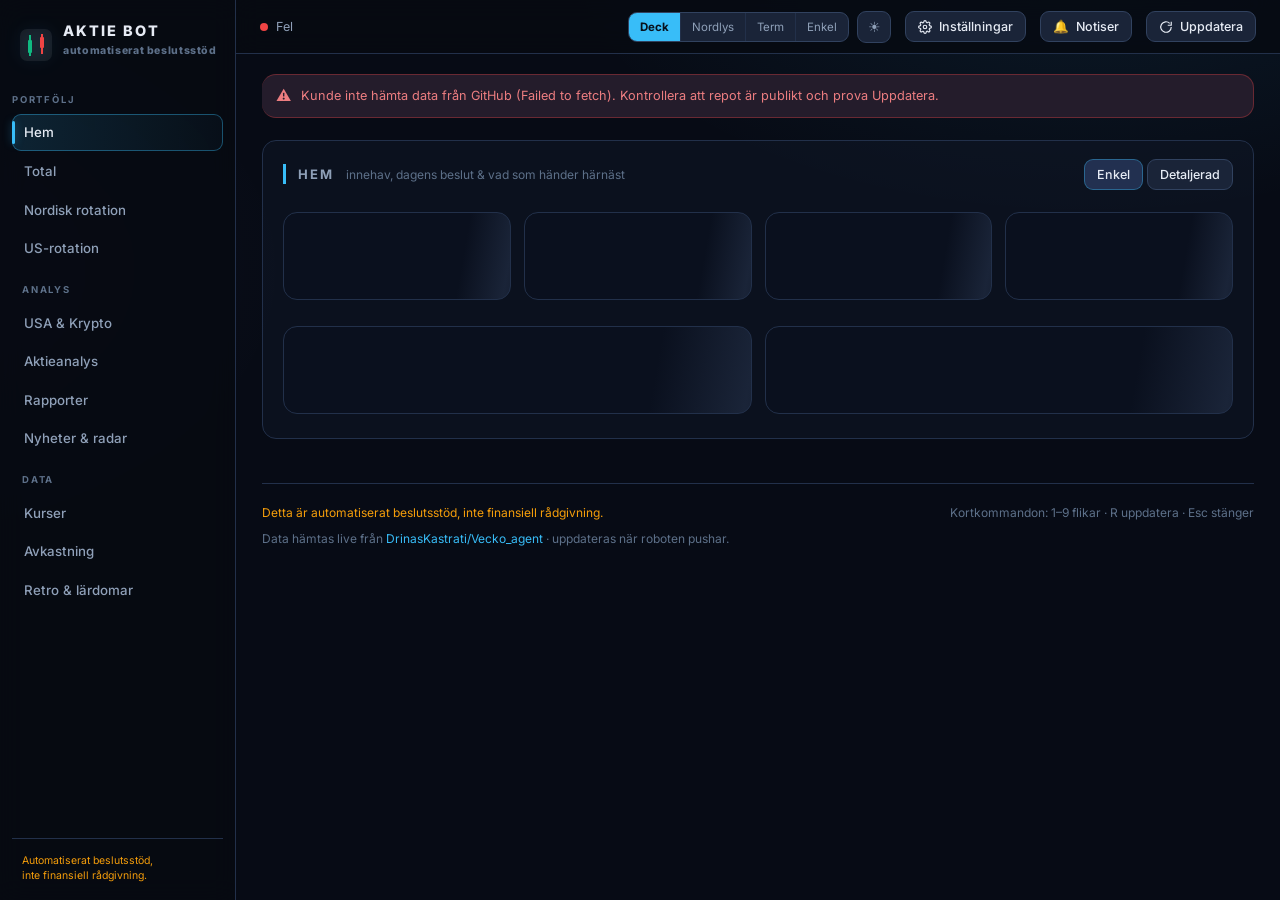
==== index.html @ fc346625 "Uppdatering via Cowork 2026-08-05  0:14:40,76" ====
<!DOCTYPE html>
<html lang="sv">
<head>
<meta charset="utf-8" />
<meta name="viewport" content="width=device-width, initial-scale=1, viewport-fit=cover" />
<title>Aktie bot</title>
<meta name="theme-color" content="#070B15" />
<link rel="manifest" href="manifest.json" />
<!--
  EN webbapp, FYRA teman × två lägen (ljust/mörkt).

  Markupen (DOM-kontraktet som assets/app.js skriver in i) finns BARA här.
  Utseendet ligger i assets/themes/: base.css har all struktur uttryckt i
  CSS-variabler, temafilerna sätter bara variabler + sina avvikelser.
  assets/theme.js väljer tema/läge och pekar om <link id="themeCss">.

  Lägg till ett tema: en rad i THEMES i theme.js + en fil i assets/themes/.
  Lägg till en vy: en <section class="view"> här + en <a data-view> i menyn.
  Ändra ALDRIG ett id utan att ändra app.js – den slår upp dem utan null-koll.
-->
<link rel="preconnect" href="https://fonts.googleapis.com" />
<link rel="preconnect" href="https://fonts.gstatic.com" crossorigin />
<!-- Ett anrop täcker samtliga teman: Inter, JetBrains Mono, Source Serif 4, IBM Plex Mono.
     OBS SYNTAXEN för Source Serif 4: den har TVÅ axlar (opsz,wght), och då måste
     VARJE värdepar ange båda – "8..60,400;8..60,600;8..60,700". Kortformen
     "8..60,400;600;700" låg här 2026-08-02..08-03 och fick Google att svara 400
     med en text/html-felsida på HELA anropet. Följden: inga webbtypsnitt alls
     (sidan föll tillbaka på systemtypsnitt) och ERR_BLOCKED_BY_ORB i konsolen,
     eftersom en HTML-felsida inte får användas som CSS.
     display=optional (inte swap): typsnitten byter aldrig mitt i en sida.
     Ändra aldrig raden utan att kontrollera att den svarar 200. -->
<link rel="stylesheet" href="https://fonts.googleapis.com/css2?family=IBM+Plex+Mono:wght@400;500;600;700&family=Inter:wght@400;500;600;700;800&family=JetBrains+Mono:wght@400;500;600;700&family=Source+Serif+4:opsz,wght@8..60,400;8..60,600;8..60,700&display=optional" />
<link rel="icon" href="data:image/svg+xml,%3Csvg xmlns='http://www.w3.org/2000/svg' viewBox='0 0 32 32'%3E%3Crect width='32' height='32' rx='7' fill='%23070B15'/%3E%3Crect x='8' y='11' width='4' height='13' rx='1' fill='%2310B981'/%3E%3Crect x='9' y='6' width='2' height='6' fill='%2310B981'/%3E%3Crect x='9' y='23' width='2' height='4' fill='%2310B981'/%3E%3Crect x='20' y='8' width='4' height='11' rx='1' fill='%23EF4444'/%3E%3Crect x='21' y='5' width='2' height='4' fill='%23EF4444'/%3E%3Crect x='21' y='18' width='2' height='7' fill='%23EF4444'/%3E%3C/svg%3E" />

<link rel="stylesheet" href="assets/themes/base.css" />
<link rel="stylesheet" id="themeCss" href="assets/themes/deck.css" />
<!-- måste ligga i <head> EFTER themeCss: boot() sätter rätt tema före första målningen -->
<script src="assets/theme.js"></script>
<!-- likaså: settings.js sätter data-attributen (textstorlek, täthet, rörelse)
     direkt vid inläsning så inget hinner målas med standardvärdena först.
     Själva vyn renderas först vid DOMContentLoaded. -->
<script src="assets/settings.js"></script>
</head>
<body>
<div class="shell">

  <div class="headwrap">
    <header class="topbar">
      <div class="side-brand">
        <svg class="logo" viewBox="0 0 32 32" aria-hidden="true"><rect width="32" height="32" rx="7" fill="currentColor" fill-opacity=".08"/><rect x="8" y="11" width="4" height="13" rx="1" fill="#10B981"/><rect x="9" y="6" width="2" height="6" fill="#10B981"/><rect x="9" y="23" width="2" height="4" fill="#10B981"/><rect x="20" y="8" width="4" height="11" rx="1" fill="#EF4444"/><rect x="21" y="5" width="2" height="4" fill="#EF4444"/><rect x="21" y="18" width="2" height="7" fill="#EF4444"/></svg>
        <div>
          <h1>Aktie bot</h1>
          <div class="sub">automatiserat beslutsstöd</div>
        </div>
      </div>
      <div class="status"><span id="liveDot" class="dot"></span><span id="statusTxt">Startar…</span></div>
      <span id="pxBadge" class="px-age"></span>
      <span id="updated"></span>
      <div class="spacer"></div>
      <!-- tema- och lägesväljare renderas hit av assets/theme.js -->
      <div id="themeCtl"></div>
      <button id="settingsBtn" class="btn" title="Inställningar – utseende, textstorlek, startvy (sparas på den här enheten)" aria-label="Inställningar">
        <svg viewBox="0 0 24 24" fill="none" stroke="currentColor" stroke-width="2"><circle cx="12" cy="12" r="3"/><path d="M19.4 15a1.65 1.65 0 0 0 .33 1.82l.06.06a2 2 0 1 1-2.83 2.83l-.06-.06a1.65 1.65 0 0 0-1.82-.33 1.65 1.65 0 0 0-1 1.51V21a2 2 0 1 1-4 0v-.09A1.65 1.65 0 0 0 9 19.4a1.65 1.65 0 0 0-1.82.33l-.06.06a2 2 0 1 1-2.83-2.83l.06-.06a1.65 1.65 0 0 0 .33-1.82 1.65 1.65 0 0 0-1.51-1H3a2 2 0 1 1 0-4h.09A1.65 1.65 0 0 0 4.6 9a1.65 1.65 0 0 0-.33-1.82l-.06-.06a2 2 0 1 1 2.83-2.83l.06.06A1.65 1.65 0 0 0 9 4.6a1.65 1.65 0 0 0 1-1.51V3a2 2 0 1 1 4 0v.09a1.65 1.65 0 0 0 1 1.51 1.65 1.65 0 0 0 1.82-.33l.06-.06a2 2 0 1 1 2.83 2.83l-.06.06A1.65 1.65 0 0 0 19.4 9V9a1.65 1.65 0 0 0 1.51 1H21a2 2 0 1 1 0 4h-.09a1.65 1.65 0 0 0-1.51 1Z"/></svg>
        <span class="btn-lbl">Inställningar</span>
      </button>
      <button id="notifBtn" class="btn" title="Push-notiser vid KÖP/SÄLJ, även när appen är stängd.">🔔<span class="btn-lbl"> Notiser</span></button>
      <button id="refreshBtn" class="btn" title="Hämta senaste rapporterna">
        <svg viewBox="0 0 24 24" fill="none" stroke="currentColor" stroke-width="2"><path d="M21 12a9 9 0 1 1-2.64-6.36M21 3v6h-6"/></svg>
        <span class="btn-lbl">Uppdatera</span>
      </button>
    </header>

    <nav class="subnav" role="tablist" aria-label="Huvudmeny">
      <!-- andra varumärkesplatsen: syns bara när temat lägger menyn som sidopanel -->
      <div class="brand-nav">
        <svg class="logo" viewBox="0 0 32 32" aria-hidden="true"><rect width="32" height="32" rx="7" fill="currentColor" fill-opacity=".08"/><rect x="8" y="11" width="4" height="13" rx="1" fill="#10B981"/><rect x="9" y="6" width="2" height="6" fill="#10B981"/><rect x="9" y="23" width="2" height="4" fill="#10B981"/><rect x="20" y="8" width="4" height="11" rx="1" fill="#EF4444"/><rect x="21" y="5" width="2" height="4" fill="#EF4444"/><rect x="21" y="18" width="2" height="7" fill="#EF4444"/></svg>
        <div>
          <h1>Aktie bot</h1>
          <div class="sub">automatiserat beslutsstöd</div>
        </div>
      </div>

      <span class="nav-group">Portfölj</span>
      <a href="#hem" class="active" data-view="hem" data-short="Hem">Hem</a>
      <a href="#total" data-view="total" data-short="Total">Total</a>
      <a href="#oversikt" data-view="oversikt" data-short="Nordisk">Nordisk rotation</a>
      <a href="#us" data-view="us" data-short="US-rot">US-rotation</a>

      <span class="nav-group">Analys</span>
      <a href="#scout" data-view="scout" data-short="USA">USA &amp; Krypto</a>
      <a href="#analys" data-view="analys" data-short="Analys">Aktieanalys</a>
      <a href="#rapporter" data-view="rapporter" data-short="Rapport">Rapporter</a>
      <a href="#nyheter" data-view="nyheter" data-short="Nyheter">Nyheter &amp; radar</a>

      <span class="nav-group">Data</span>
      <a href="#kurser" data-view="kurser" data-short="Kurser">Kurser</a>
      <a href="#avkastning" data-view="avkastning" data-short="Avkast.">Avkastning</a>
      <a href="#retro" data-view="retro" data-short="Retro">Retro &amp; lärdomar</a>

      <div class="side-foot">
        <span class="disc">Automatiserat beslutsstöd,<br/>inte finansiell rådgivning.</span>
      </div>
    </nav>
  </div>

  <div class="main">
    <div class="wrap">
      <div id="banner"></div>
      <div id="alerts"></div>

      <section class="view active" id="view-hem" data-view="hem">
        <div class="sec-head"><h2>Hem</h2><span class="hint">innehav, dagens beslut &amp; vad som händer härnäst</span>
          <div class="hemtoggle" role="group" aria-label="Detaljnivå på Hem">
            <button type="button" class="btn" data-hemmode-set="enkel" aria-pressed="true"
              title="Klarspråk: behöver du göra något, hur går det, vad hände i dag">Enkel</button>
            <button type="button" class="btn" data-hemmode-set="detaljerad" aria-pressed="false"
              title="Alla kort med kurser, stopp, mål och positionsmätare">Detaljerad</button>
          </div>
        </div>
        <p class="lead lead--full">Vad roboten äger just nu och vad den bestämde i dag. Varje kort visar en aktie:
          dagens beslut, hur den ligger till mot stopp och mål, och varför.</p>
        <div class="legend">
          <span class="lg"><span class="sw sw--kop"></span><b>KÖP</b> ny position</span>
          <span class="lg"><span class="sw sw--salj"></span><b>SÄLJ</b> stänger positionen</span>
          <span class="lg"><span class="sw sw--behall"></span><b>BEHÅLL</b> ingen ändring</span>
          <span class="lg"><span class="sw sw--avvakta"></span><b>AVVAKTA</b> kurs kunde inte bekräftas</span>
          <span class="lg"><span class="sw sw--plan"></span><b>PLAN</b> köps först om nivån nås</span>
        </div>
        <div id="hemStatus"></div>
        <div class="hem-grid">
          <div id="hemMain"></div>
          <div id="hemRail" class="rail"></div>
        </div>
      </section>

      <section class="view" id="view-total" data-view="total">
        <div class="sec-head"><h2>Total</h2><span class="hint">båda böckerna · blended avkastning &amp; allokering</span></div>
        <p class="lead">Alla öppna positioner i båda portföljerna på ett ställe, med hur mycket av
          kapitalet som ligger i var och en.</p>
        <div id="totalBody"></div>
      </section>

      <section class="view" id="view-oversikt" data-view="oversikt">
        <div class="sec-head"><h2>Nordisk rotation</h2><span class="hint">portfölj &amp; dagens beslut</span></div>
        <div id="statusRow"></div>
        <div id="kpis"></div>
        <div id="market"></div>
        <details class="sblock" id="earningsSoonBlock">
          <summary>Rapporter på väg</summary>
          <div id="earningsSoon"></div>
        </details>
        <div id="holdings"></div>
      </section>

      <section class="view" id="view-us" data-view="us">
        <div class="sec-head"><h2>US-rotation</h2><span class="hint">USD · conviction-viktad · egen bok, separat från nordiska</span></div>
        <div id="usBody"></div>
        <h3 class="sub">US-rapporter</h3>
        <div class="report-ctrl">
          <select id="usReportSelect"></select>
          <a id="usGhLink" class="btn" target="_blank" rel="noopener" href="#">
            <svg viewBox="0 0 24 24" fill="currentColor"><path d="M12 .5A11.5 11.5 0 0 0 .5 12a11.5 11.5 0 0 0 7.86 10.92c.58.1.79-.25.79-.56v-2c-3.2.7-3.88-1.54-3.88-1.54-.53-1.34-1.3-1.7-1.3-1.7-1.06-.72.08-.71.08-.71 1.17.08 1.79 1.2 1.79 1.2 1.04 1.79 2.73 1.27 3.4.97.1-.76.4-1.27.74-1.56-2.56-.29-5.26-1.28-5.26-5.7 0-1.26.45-2.29 1.2-3.1-.12-.29-.52-1.46.11-3.05 0 0 .97-.31 3.18 1.18a11 11 0 0 1 5.8 0c2.2-1.49 3.17-1.18 3.17-1.18.63 1.59.23 2.76.11 3.05.75.81 1.2 1.84 1.2 3.1 0 4.43-2.7 5.4-5.28 5.69.41.36.78 1.06.78 2.14v3.17c0 .31.2.67.8.56A11.5 11.5 0 0 0 23.5 12 11.5 11.5 0 0 0 12 .5Z"/></svg>
            GitHub
          </a>
        </div>
        <div id="usReportBody" class="report"></div>
      </section>

      <section class="view" id="view-scout" data-view="scout">
        <div class="sec-head"><h2>USA &amp; Krypto</h2><span class="hint">daglig scout · nyheter, makro &amp; case</span></div>
        <h3 class="sub">Kandidatkö</h3>
        <div id="candidates"></div>
        <h3 class="sub">Dagens scout-rapport</h3>
        <div id="scoutBody"></div>
      </section>

      <section class="view" id="view-analys" data-view="analys">
        <div class="sec-head"><h2>Aktieanalys</h2><span class="hint">på begäran · cachas i git</span></div>
        <p class="lead">Skriv en ticker och tryck Analysera. Finns analysen redan visas den direkt,
          annars öppnas en färdig beställning på GitHub som du skickar med ett klick.</p>
        <div class="an-bar">
          <input id="analysInput" type="text" placeholder="Ticker, t.ex. NVDA, BTC-USD, VOLV-B.ST" autocomplete="off" spellcheck="false" />
          <button id="analysBtn" class="btn">Analysera</button>
          <button id="cmpBtn" class="btn" title="Jämför två cachade analyser sida vid sida – klicka två i listan">Jämför två</button>
        </div>
        <div id="analysStatus" class="an-status"></div>
        <div id="analysBody"></div>
        <h3 class="sub">Tidigare analyser</h3>
        <div id="analysList"></div>
      </section>

      <section class="view" id="view-rapporter" data-view="rapporter">
        <div class="sec-head"><h2>Rapporter</h2><span class="hint">daglig bevakning &amp; veckorapport</span></div>
        <p class="lead">Robotens egen text för dagen. Välj datum i listan – måndagens rapport är den
          stora genomgången, övriga dagar är kortare bevakning.</p>
        <div class="report-ctrl">
          <div class="seg">
            <button class="rtype on" data-type="daily">Daglig</button>
            <button class="rtype" data-type="weekly">Vecko</button>
            <button class="rtype" data-type="scout">Scout</button>
          </div>
          <select id="reportSelect"></select>
          <label class="toggle"><input type="checkbox" id="rawToggle"/> Rådata</label>
          <button id="fullBtn" class="btn" title="Växla mellan rullningsbox (74 % av skärmhöjden) och full höjd">Full höjd</button>
          <input id="repSearch" class="px-search" type="search" placeholder="Sök i alla rapporter… (Enter)" autocomplete="off" spellcheck="false" style="min-width:190px;flex:1"/>
          <a id="ghLink" class="btn" target="_blank" rel="noopener" href="#">
            <svg viewBox="0 0 24 24" fill="currentColor"><path d="M12 .5A11.5 11.5 0 0 0 .5 12a11.5 11.5 0 0 0 7.86 10.92c.58.1.79-.25.79-.56v-2c-3.2.7-3.88-1.54-3.88-1.54-.53-1.34-1.3-1.7-1.3-1.7-1.06-.72.08-.71.08-.71 1.17.08 1.79 1.2 1.79 1.2 1.04 1.79 2.73 1.27 3.4.97.1-.76.4-1.27.74-1.56-2.56-.29-5.26-1.28-5.26-5.7 0-1.26.45-2.29 1.2-3.1-.12-.29-.52-1.46.11-3.05 0 0 .97-.31 3.18 1.18a11 11 0 0 1 5.8 0c2.2-1.49 3.17-1.18 3.17-1.18.63 1.59.23 2.76.11 3.05.75.81 1.2 1.84 1.2 3.1 0 4.43-2.7 5.4-5.28 5.69.41.36.78 1.06.78 2.14v3.17c0 .31.2.67.8.56A11.5 11.5 0 0 0 23.5 12 11.5 11.5 0 0 0 12 .5Z"/></svg>
            GitHub
          </a>
        </div>
        <!-- Rapporttexten är kapad i bredd med flit (radlängd). Högerspalten
             fyller ytan med innehållsförteckning, dagens beslut och nämnda
             tickers – allt härlett mekaniskt ur rapporten. -->
        <div class="rep-grid">
          <div id="reportBody" class="report"></div>
          <aside id="reportRail" class="rep-rail" aria-label="Om rapporten"></aside>
        </div>
      </section>

      <section class="view" id="view-nyheter" data-view="nyheter">
        <div class="sec-head"><h2>Nyheter &amp; radar</h2><span class="hint">katalysatorer &amp; kommande händelser</span></div>
        <p class="lead">Bolagsnyheter och kommande händelser som roboten bevakar – rapportdatum,
          utdelningar och annat som kan flytta kursen.</p>
        <div id="feed"></div>
      </section>

      <section class="view" id="view-kurser" data-view="kurser">
        <div class="sec-head"><h2>Kurser</h2><span class="hint">verifierade kurser ur prices.json</span></div>
        <div id="prices"></div>
      </section>

      <section class="view" id="view-avkastning" data-view="avkastning">
        <!-- EN BOK ÅT GÅNGEN. Båda böckerna räknas alltid, men bara den valda
             visas – tio staplade sektioner blev en vägg av siffror. Valet ligger
             som data-book på <section>, base.css döljer den andra. Böckerna slås
             medvetet ALDRIG ihop: en USD-affär mäts mot S&P 500 och en SEK-affär
             mot OMXS30, så ett gemensamt alpha vore meningslöst. Blandad total
             finns i Total-vyn. Blocken matas av renderBookStats() i app.js. -->
        <div class="sec-head"><h2>Avkastning</h2>
          <span class="hint">en bok i taget · blandad total finns under Total</span>
          <div class="booktabs" role="group" aria-label="Välj bok">
            <button type="button" class="btn" data-book-set="nordic" aria-pressed="true">Nordiska</button>
            <button type="button" class="btn" data-book-set="us" aria-pressed="false">Amerikanska</button>
            <button type="button" class="btn" data-book-set="bada" aria-pressed="false">Gemensamt</button>
          </div>
        </div>

        <div class="book-block" data-book="bada">
          <div class="book-h"><span class="bk bk--n"></span><span class="bk bk--u"></span>Båda böckerna<span class="book-bench">varje affär mot sitt eget index</span></div>
          <p class="stat-note" style="margin:0 0 14px">Alla stängda affärer i en tabell. Träffsäkerhet och
            profit factor räknas på procenttal, så de går att slå ihop – och nettot drar rätt
            rundturskostnad per bok (~0,25 % nordiskt, ~0,75 % med växlingspåslag i USD).
            <b>Riskmått och månadsutfall saknas här med flit:</b> de kedjar en equity-kurva, och två
            separat finansierade böcker i olika valutor har ingen gemensam kurva. Vill du ha den
            blandade avkastningen finns den under <button type="button" class="rail-more" data-goto-view="total">Total →</button></p>
          <h3 class="sub">Handelsstatistik <span class="sub-date">båda böckerna · netto per bokens egen kostnad</span></h3>
          <div id="allTradeStats"></div>
          <h3 class="sub">Historik (stängda positioner) <span class="sub-date">båda böckerna, senast först</span></h3>
          <div id="allHistory"></div>
          <details class="sblock">
            <summary>Alpha mot respektive index</summary>
            <h3 class="sub">Alpha <span class="sub-date">varje affär minus SITT index (OMXS30 resp. S&amp;P 500)</span></h3>
            <div id="allAlphaStats"></div>
          </details>
        </div>

        <div class="book-block" data-book="nordic">
          <div class="book-h"><span class="bk bk--n"></span>Nordiska boken<span class="book-bench">mäts mot OMXS30</span></div>
          <h3 class="sub">Handelsstatistik</h3>
          <div id="tradeStats"></div>
          <h3 class="sub">Historik (stängda positioner)</h3>
          <div id="history"></div>
          <details class="sblock">
            <summary>Riskmått, alpha och månadsutfall</summary>
            <h3 class="sub">Riskmått <span class="sub-date">ur den kedjade equity-kurvan</span></h3>
            <div id="riskStats"></div>
            <h3 class="sub">Alpha mot index <span class="sub-date">utfall minus OMXS30 över samma hållperiod</span></h3>
            <div id="alphaStats"></div>
            <h3 class="sub">Månadsutfall <span class="sub-date">kedjat viktat utfall per månad</span></h3>
            <div id="monthly"></div>
          </details>
        </div>

        <div class="book-block" data-book="us">
          <div class="book-h"><span class="bk bk--u"></span>Amerikanska boken<span class="book-bench">USD · mäts mot S&amp;P 500</span></div>
          <h3 class="sub">Handelsstatistik <span class="sub-date">netto inkl. växlingspåslag</span></h3>
          <div id="usTradeStats"></div>
          <h3 class="sub">Historik (stängda positioner)</h3>
          <div id="usHistory"></div>
          <details class="sblock">
            <summary>Riskmått, alpha och månadsutfall</summary>
            <h3 class="sub">Riskmått <span class="sub-date">ur den kedjade equity-kurvan</span></h3>
            <div id="usRiskStats"></div>
            <h3 class="sub">Alpha mot index <span class="sub-date">utfall minus S&amp;P 500 över samma hållperiod</span></h3>
            <div id="usAlphaStats"></div>
            <h3 class="sub">Månadsutfall <span class="sub-date">kedjat viktat utfall per månad</span></h3>
            <div id="usMonthly"></div>
          </details>
        </div>

        <!-- Gäller båda böckerna – ligger därför utanför blocken ovan. -->
        <div class="shared-block">
          <h3 class="sub">Utveckling <span class="sub-date">nordiska strategin mot OMXS30 och S&amp;P 500</span></h3>
          <div class="card">
            <div id="chartWrap"><canvas id="returnChart"></canvas></div>
            <div id="chartNote"></div>
          </div>
          <h3 class="sub">Tillför urvalet något? <span class="sub-date">varje beslut mätt mot efterföljande kurs · även de avvisade</span></h3>
          <div id="decisionEval"></div>
          <details class="sblock">
            <summary>Beslutsloggen och veckans bubblare</summary>
            <h3 class="sub">Beslutsloggen <span class="sub-date">state/decisions.json · underlaget som kalibrerar poängvikterna</span></h3>
            <div id="decisionStats"></div>
            <div id="bubblare"></div>
          </details>
        </div>
      </section>

      <section class="view" id="view-retro" data-view="retro">
        <div class="sec-head"><h2>Retro &amp; lärdomar</h2><span class="hint">veckans missade vinnare · vad systemet lär sig</span></div>
        <h3 class="sub">Aktiva lärdomar <span class="sub-date">ur state/lessons.md · skrivs endast av miss-retron</span></h3>
        <div id="lessonsBody"></div>
        <h3 class="sub">Retro-rapporter</h3>
        <div class="report-ctrl">
          <select id="retroSelect"></select>
          <a id="retroGhLink" class="btn" target="_blank" rel="noopener" href="#">
            <svg viewBox="0 0 24 24" fill="currentColor"><path d="M12 .5A11.5 11.5 0 0 0 .5 12a11.5 11.5 0 0 0 7.86 10.92c.58.1.79-.25.79-.56v-2c-3.2.7-3.88-1.54-3.88-1.54-.53-1.34-1.3-1.7-1.3-1.7-1.06-.72.08-.71.08-.71 1.17.08 1.79 1.2 1.79 1.2 1.04 1.79 2.73 1.27 3.4.97.1-.76.4-1.27.74-1.56-2.56-.29-5.26-1.28-5.26-5.7 0-1.26.45-2.29 1.2-3.1-.12-.29-.52-1.46.11-3.05 0 0 .97-.31 3.18 1.18a11 11 0 0 1 5.8 0c2.2-1.49 3.17-1.18 3.17-1.18.63 1.59.23 2.76.11 3.05.75.81 1.2 1.84 1.2 3.1 0 4.43-2.7 5.4-5.28 5.69.41.36.78 1.06.78 2.14v3.17c0 .31.2.67.8.56A11.5 11.5 0 0 0 23.5 12 11.5 11.5 0 0 0 12 .5Z"/></svg>
            GitHub
          </a>
        </div>
        <div id="retroBody" class="report"></div>
      </section>

      <!-- Inställningar: nås via kugghjulet i toppraden, inte via menyn – elva
           flikar räcker, och inställningar är inget man byter vy till dagligen. -->
      <section class="view" id="view-installningar" data-view="installningar">
        <div class="sec-head"><h2>Inställningar</h2><span class="hint">sparas på den här enheten</span></div>
        <p class="lead">Valen nedan gäller bara i den här webbläsaren på den här enheten. Öppnar någon
          annan dashboarden på sin telefon får de sina egna – inget sparas i repot och inget delas.</p>
        <div id="settingsBody"></div>
      </section>

      <div class="footer">
        <span class="disclaimer">Detta är automatiserat beslutsstöd, inte finansiell rådgivning.</span>
        <span class="kbd-hint">Kortkommandon: 1–9 flikar · R uppdatera · Esc stänger</span>
        <span>Data hämtas live från <a id="repoFoot" target="_blank" rel="noopener" href="#">DrinasKastrati/Vecko_agent</a> · uppdateras när roboten pushar.</span>
      </div>
    </div>
  </div>
</div>

<!-- kurshistorik-modal (öppnas via klick på kort i Kurser-fliken) -->
<div id="pxModal" class="modal" role="dialog" aria-modal="true">
  <div class="modal-box">
    <div class="modal-head">
      <span id="pxModalTitle" class="an-tk"></span>
      <div class="spacer"></div>
      <a id="pxModalAvanza" class="btn" target="_blank" rel="noopener" title="Sök tickern på Avanza" hidden>Avanza ↗</a>
      <button id="pxModalClose" class="btn">Stäng</button>
    </div>
    <!-- Lightweight Charts ritar i en <div>, inte en <canvas>. Saknas biblioteket
         skapar app.js en canvas här och faller tillbaka på Chart.js. -->
    <div class="modal-chart"><div id="pxModalChart"></div><div id="pxLegend" class="px-legend" hidden></div></div>
    <div id="pxModalNote" class="stat-note" style="margin:8px 0 0"></div>
  </div>
</div>

<!-- 3:e-partsbibliotek laddas LAT av app.js (metoden lib()), inte här.
     marked (35 kB), Chart.js (206 kB) och Lightweight Charts (164 kB) behövs
     först när en rapport öppnas, Avkastning-vyn visas respektive kursmodalen
     öppnas. Som fasta <script> hämtades 405 kB vid varje sidladdning utan att
     startvyn använde en enda rad av dem. Lägg dem ALDRIG tillbaka här. -->
<!-- egna moduler (ordning spelar roll: parse -> render -> app) -->
<script src="assets/vparse.js"></script>
<script src="assets/vrender.js"></script>
<script src="assets/app.js"></script>
</body>
</html>
---- assets/themes/base.css ----
/* ============================================================================
   base.css — GEMENSAM struktur för samtliga teman.
   Innehåller ALLA komponentregler, uttryckta i CSS-variabler (tokens).
   Ett tema (assets/themes/<namn>.css) sätter bara tokens för ljust/mörkt läge
   plus de fåtal strukturella avvikelser som inte går att uttrycka som token.

   Regel: hårdkoda ALDRIG en färg, radie eller typsnittsfamilj här – lägg en
   token i blocket nedan i stället, annars kan inte temana styra den.

   Lägena: <html data-mode="light|dark"> sätts av assets/theme.js.
   Alla färgtokens definieras i BÅDA lägena i respektive temafil.
   ========================================================================== */

:root{
  /* ---- geometri ---- */
  --r:9px;            /* liten radie: knappar, pillar, celler */
  --r2:14px;          /* stor radie: kort, paneler */
  --sidew:236px;      /* sidopanelens bredd (bara temat "deck") */
  --topbar-h:54px;
  --maxw:none;        /* innehållets maxbredd; teman kan centrera */
  --wrap-pad:20px 26px 60px;
  --card-pad:15px 16px;
  --view-pad:18px 20px 24px;
  --gap:13px;
  --report-maxw:1150px;

  /* ---- typografi ---- */
  --sans:system-ui,-apple-system,"Segoe UI",Roboto,Helvetica,Arial,sans-serif;
  --mono:ui-monospace,"SF Mono",Menlo,Consolas,"Liberation Mono",monospace;
  --display:var(--sans);        /* rubriktypsnitt */
  --prose:var(--sans);          /* brödtext i rapporter */
  --fs-base:15px;
  --fs-prose:13.6px;            /* rapporttext */
  --fs-card:12.7px;
  --lh:1.55;
  /* etiketter (versaler+spärr i terminal/deck, gemener i enkel) */
  --label-size:10.5px;
  --label-spacing:.05em;
  --label-transform:uppercase;
  --label-weight:700;
  --title-size:13px;
  --title-spacing:.16em;
  --title-transform:uppercase;
  --title-weight:700;
  --name-size:16px;             /* innehavens bolagsnamn */
  --kpi-size:26px;

  /* ---- effekter ---- */
  --shadow-sm:none;
  --shadow:0 10px 34px rgba(0,0,0,.4);
  --focus:2px solid var(--accent-primary);

  /* ---- härledda alias ----
     OBS: app.js och vrender.js skriver inline style med var(--green), var(--red),
     var(--muted) och var(--faint). De fyra namnen MÅSTE finnas. */
  --bg:var(--bg-main);
  --panel:var(--bg-surface);
  --border:var(--border-color);
  --text:var(--text-main);
  --muted:var(--text-muted);
  --green:var(--trade-up);
  --red:var(--trade-down);
  --blue:var(--accent-primary);

  /* ---- HÄRLEDDA färger ----
     Allt nedan räknas ut ur temats grundfärger med color-mix. Ett tema behöver
     därför bara sätta ~18 färger per läge i stället för ~50. var() slår upp
     värdet vid användning, så när temat skriver över --trade-up i sitt
     [data-mode]-block följer alla varianter automatiskt med.

     Knepet med *-fg: blandas mot --text-main, som är LJUS i mörkt läge och
     MÖRK i ljust – samma regel ger därför läsbar text i båda lägena. */
  --green-soft:color-mix(in srgb,var(--green) 14%,transparent);
  --green-line:color-mix(in srgb,var(--green) 40%,transparent);
  --green-wash:color-mix(in srgb,var(--green) 7%,transparent);
  --red-soft:color-mix(in srgb,var(--red) 14%,transparent);
  --red-line:color-mix(in srgb,var(--red) 40%,transparent);
  --red-wash:color-mix(in srgb,var(--red) 7%,transparent);
  --accent-soft:color-mix(in srgb,var(--accent-primary) 13%,transparent);
  --accent-line:color-mix(in srgb,var(--accent-primary) 38%,transparent);
  --amber-soft:color-mix(in srgb,var(--amber) 14%,transparent);
  --amber-line:color-mix(in srgb,var(--amber) 36%,transparent);
  --purple-soft:color-mix(in srgb,var(--purple) 13%,transparent);
  --purple-line:color-mix(in srgb,var(--purple) 38%,transparent);

  --text-soft:color-mix(in srgb,var(--text-main) 78%,var(--text-muted));
  --strong:var(--text-main);
  --warn-bg:color-mix(in srgb,var(--amber) 9%,var(--bg-surface));
  --warn-border:color-mix(in srgb,var(--amber) 32%,transparent);
  --warn-fg:color-mix(in srgb,var(--amber) 72%,var(--text-main));
  --err-bg:color-mix(in srgb,var(--red) 9%,var(--bg-surface));
  --err-border:color-mix(in srgb,var(--red) 34%,transparent);
  --err-fg:color-mix(in srgb,var(--red) 66%,var(--text-main));
  --al-head-bg:color-mix(in srgb,var(--amber) 10%,var(--panel3));
  --mark-bg:color-mix(in srgb,var(--amber) 25%,transparent);
  --gauge-fill:color-mix(in srgb,var(--green) 34%,transparent);
  --gauge-fill-neg:color-mix(in srgb,var(--amber) 30%,transparent);
  --alloc-0:var(--green);
  --alloc-1:var(--accent-primary);
  --hm-fg:var(--text-main);                 /* heatmapens fyllning är alpha över sidbakgrunden */
  --hm-dim:var(--text-muted);
  --tbl-hover:color-mix(in srgb,var(--accent-primary) 5%,transparent);
  --code-fg:var(--purple);
  --th-fg:var(--text-main);
  --nav-active-fg:var(--text-main);
  --btn-bg:var(--panel3);
  --btn-fg:var(--text-main);
  --btn-bg-hover:color-mix(in srgb,var(--accent-primary) 10%,var(--panel3));
  --btn-border-hover:var(--accent-primary);
  --btn-fg-hover:var(--text-main);
  --btn-on-bg:var(--accent-soft);
  --input-bg:var(--panel3);
  --seg-on-bg:var(--panel3);
  --seg-on-fg:var(--text-main);
  --pulse:color-mix(in srgb,var(--green) 45%,transparent);
  --scroll-thumb:var(--border2);
  --tag-border:1px solid;

  /* Diagramfärger – läses av assets/theme.js och matas till Chart.js. */
  --chart-grid:color-mix(in srgb,var(--text-main) 10%,transparent);
  --chart-tick:var(--text-muted);
  --chart-border:var(--border2);
}

*{box-sizing:border-box}
[hidden]{display:none!important}
html{-webkit-text-size-adjust:100%;text-size-adjust:100%;scroll-behavior:smooth}
body{margin:0;color:var(--text);font-family:var(--sans);font-size:var(--fs-base);line-height:var(--lh);
  -webkit-font-smoothing:antialiased;background:var(--page-bg,var(--bg)) fixed}
a{color:var(--blue);text-decoration:none}
a:hover{text-decoration:underline}
::-webkit-scrollbar{width:11px;height:11px}
::-webkit-scrollbar-thumb{background:var(--scroll-thumb);border-radius:8px;border:2px solid var(--bg)}
::-webkit-scrollbar-track{background:transparent}
input:focus-visible,select:focus-visible,button:focus-visible,a:focus-visible{outline:var(--focus);outline-offset:2px}

/* ================= Användarinställningar (assets/settings.js) =================
   VSettings skriver data-attribut på <html>; allt nedan är rena token-
   överskrivningar, så inställningarna fungerar i samtliga teman utan att något
   tema behöver känna till dem. */

/* Textstorlek: zoom på innehållsytan skalar allt proportionerligt utan att röra
   toppraden eller menyn. Alternativet – att göra om ~250 px-värden till rem –
   vore en refaktor med långt större risk än nyttan. */
:root[data-textsize="sm"] .wrap{zoom:.92}
:root[data-textsize="lg"] .wrap{zoom:1.12}

/* Täthet: base.css uttrycker redan luften i tokens, så kompakt läge är bara
   nya värden på dem. */
:root[data-density="compact"]{
  --gap:9px;
  --card-pad:11px 12px;
  --view-pad:13px 15px 17px;
  --hold-pad:12px;
  --wrap-pad:14px 18px 48px;
  --rail-pad:10px 13px 12px;
  --tbl-pad:6px 9px;
}
:root[data-density="compact"] section{margin-top:14px}
:root[data-density="compact"] .sub{margin:16px 0 9px}
:root[data-density="compact"] .hold-tickers{margin:7px 0 9px}

/* Animationer av: träffar allt, inklusive .view-toningen vid flikbyte. */
:root[data-motion="off"] *,
:root[data-motion="off"] *::before,
:root[data-motion="off"] *::after{animation-duration:.001s!important;transition-duration:.001s!important}

/* ---- inställningsvyn ---- */
.set-group{margin:0 0 22px}
.set-g-title{font-family:var(--display);font-size:var(--sub-size,13px);letter-spacing:var(--sub-spacing,.02em);
  text-transform:var(--sub-transform,none);color:var(--sub-color,var(--text));font-weight:800;
  margin:0 0 10px;padding-bottom:var(--sub-pad,0);border-bottom:var(--sub-rule,none)}
.set-row{display:flex;flex-wrap:wrap;gap:10px 18px;align-items:flex-start;justify-content:space-between;
  padding:13px 0;border-bottom:1px solid var(--border)}
.set-row:last-child{border-bottom:none}
.set-lbl{min-width:0;flex:1 1 260px}
.set-lbl b{display:block;font-size:14px;color:var(--text);font-weight:700}
.set-help{display:block;font-size:12.3px;color:var(--muted);margin-top:3px;max-width:62ch}
.set-help code{font-family:var(--mono);font-size:11.5px;background:var(--panel3);padding:1px 5px;border-radius:4px}
/* flex:1 1 auto + min-width:0 – annars kan raden inte krympa och en inställning
   med många alternativ (startvyn har elva) svämmar ut åt höger i stället för
   att radbryta. */
.set-opts{display:flex;flex-wrap:wrap;gap:6px;flex:1 1 auto;min-width:0;justify-content:flex-end}
.set-opt{cursor:pointer;border:1px solid var(--border2);background:var(--btn-bg);color:var(--muted);
  border-radius:var(--r);padding:8px 13px;font-family:var(--sans);font-size:13px;font-weight:600;
  transition:.14s;min-height:40px;letter-spacing:var(--btn-spacing,0);text-transform:var(--btn-transform,none)}
.set-opt:hover{border-color:var(--accent-primary);color:var(--text)}
.set-opt.on{background:var(--accent-primary);border-color:var(--accent-primary);color:var(--on-accent)}
.set-danger{color:var(--red);border-color:var(--red-line)}
.set-danger:hover{background:var(--red-soft);border-color:var(--red);color:var(--red)}

/* ================= Skal: topprad + meny + innehåll ================= */
.shell{display:block;min-height:100vh}
/* Toppraden och menyn ligger i EN sticky behållare – annars måste menyns
   top-offset gissa toppradens höjd, och den ändras när raden radbryts. */
.headwrap{position:sticky;top:0;z-index:60;background:var(--head-bg);
  backdrop-filter:blur(12px);border-bottom:1px solid var(--border)}
.topbar{display:flex;align-items:center;gap:14px;padding:var(--topbar-pad,11px 24px);
  max-width:var(--head-maxw,none);margin:0 auto}
.side-brand{display:flex;align-items:center;gap:11px;min-width:0}
.side-brand .logo{width:var(--logo-size,30px);height:var(--logo-size,30px);flex:0 0 auto}
.side-brand h1{font-family:var(--display);font-size:var(--brand-size,15px);margin:0;
  letter-spacing:var(--brand-spacing,.14em);text-transform:var(--brand-transform,uppercase);
  white-space:nowrap;font-weight:800;color:var(--brand-color,var(--text))}
.side-brand .sub{color:var(--faint);font-size:10.5px;letter-spacing:.06em;margin-top:1px}
/* Andra varumärkesplatsen: används bara av sidopanels-temat. */
.brand-nav{display:none}
.spacer{flex:1}
.status{display:flex;align-items:center;gap:8px;font-size:12.5px;color:var(--muted);white-space:nowrap}
.dot{width:8px;height:8px;border-radius:var(--dot-radius,50%);background:var(--faint)}
.dot--live{background:var(--green);animation:pulse 2s infinite}
.dot--load{background:var(--amber);animation:pulse 1s infinite}
.dot--err{background:var(--red)}
@keyframes pulse{0%{box-shadow:0 0 0 0 var(--pulse)}70%{box-shadow:0 0 0 7px transparent}100%{box-shadow:0 0 0 0 transparent}}
#updated{color:var(--faint);font-size:11.5px}
.btn{cursor:pointer;border:1px solid var(--border2);background:var(--btn-bg);color:var(--btn-fg);
  border-radius:var(--r);padding:var(--btn-pad,7px 12px);font-size:var(--btn-size,12.5px);
  font-family:var(--sans);font-weight:var(--btn-weight,500);display:inline-flex;align-items:center;
  gap:7px;transition:.15s;box-shadow:var(--shadow-sm);min-height:var(--btn-h,auto);
  letter-spacing:var(--btn-spacing,0);text-transform:var(--btn-transform,none)}
.btn:hover{background:var(--btn-bg-hover);border-color:var(--btn-border-hover);color:var(--btn-fg-hover);text-decoration:none}
.btn svg{width:14px;height:14px}
.btn.on{background:var(--btn-on-bg);border-color:var(--accent-primary);color:var(--accent-primary)}

/* ---- tema- och lägesväljare (renderas av assets/theme.js) ---- */
.theme-ctl{display:inline-flex;align-items:center;gap:8px}
.theme-switch{display:inline-flex;border:1px solid var(--border2);border-radius:var(--r);
  overflow:hidden;background:var(--btn-bg)}
.theme-switch button{cursor:pointer;border:none;border-right:1px solid var(--border);background:transparent;
  color:var(--muted);font-family:var(--sans);font-size:11.5px;padding:7px 11px;transition:.14s;
  letter-spacing:var(--btn-spacing,0);text-transform:var(--btn-transform,none)}
.theme-switch button:last-child{border-right:none}
.theme-switch button:hover{background:var(--panel3);color:var(--text)}
.theme-switch button.cur{background:var(--accent-primary);color:var(--on-accent);font-weight:700}
.mode-btn{cursor:pointer;border:1px solid var(--border2);background:var(--btn-bg);color:var(--muted);
  border-radius:var(--r);width:34px;height:32px;display:inline-flex;align-items:center;justify-content:center;
  font-size:14px;transition:.14s;padding:0}
.mode-btn:hover{color:var(--accent-primary);border-color:var(--accent-primary)}

/* ---- meny (klassen .subnav krävs av app.js) ---- */
.subnav{display:flex;align-items:center;gap:var(--nav-gap,2px);padding:var(--nav-pad,0 24px);
  max-width:var(--head-maxw,none);margin:0 auto;overflow-x:auto;overflow-y:hidden;white-space:nowrap}
.nav-group{flex:0 0 auto;font-size:9.5px;letter-spacing:.19em;text-transform:uppercase;color:var(--faint);
  padding:0 12px 0 16px;font-weight:700;border-left:1px solid var(--border);margin-left:6px}
.nav-group:first-of-type{border-left:none;margin-left:0;padding-left:0}
.subnav a{position:relative;flex:0 0 auto;display:inline-flex;align-items:center;gap:7px;color:var(--muted);
  font-size:var(--nav-size,13.3px);font-weight:var(--nav-weight,500);padding:var(--nav-item-pad,12px 12px);
  white-space:nowrap;cursor:pointer;transition:.14s;border-radius:var(--nav-radius,0);
  border-bottom:var(--nav-underline,2px) solid transparent;min-height:var(--nav-h,auto)}
.subnav a:hover{color:var(--text);background:var(--nav-hover-bg,transparent);text-decoration:none}
.subnav a.active{color:var(--nav-active-fg);background:var(--nav-active-bg,transparent);
  border-bottom-color:var(--nav-active-border,transparent)}
.side-foot{display:none}

.main{min-width:0;display:flex;flex-direction:column}
.wrap{width:100%;max-width:var(--maxw);margin:0 auto;padding:var(--wrap-pad)}
section{scroll-margin-top:120px;margin-top:22px}
section.view{background:var(--view-bg,transparent);border:var(--view-border,none);
  border-radius:var(--r2);padding:var(--view-pad)}
.view{display:none;animation:fade .18s ease}
.view.active{display:block}
@keyframes fade{from{opacity:0;transform:translateY(4px)}to{opacity:1;transform:none}}

/* ---- vyövergångar: BORTTAGNA 2026-08-03, ÅTERINFÖR DEM INTE ----
   Här låg ett View Transitions-lager (`view-transition-name` på .wrap och
   .headwrap plus ::view-transition-old/new-animationer). Det gjorde flikbyten
   tröga och fick hela sidan att se ut att laddas om vid varje klick, eftersom
   webbläsarens STANDARD-crossfade av `root`-lagret aldrig var avstängd – den
   täcker allt som inte har ett eget namn, alltså ramen runt innehållet.
   Ovanpå det låg .view-fade:n nedan, så tre animationer spelade samtidigt.
   Bisect av dagens 28 commits pekade ut `e6bd08e` (2026-08-02 15:49) som
   införde det; commiten före var felfri. Vybytet är nu direkt igen, med bara
   den diskreta .view-toningen ovan. */

.sec-head{display:flex;align-items:var(--sec-align,baseline);gap:12px;flex-wrap:wrap;
  margin:0 0 14px;padding:var(--sec-pad,0);background:var(--sec-bg,transparent);
  border-bottom:var(--sec-rule,none)}
.sec-head h2{font-family:var(--display);font-size:var(--sec-size,var(--title-size));
  letter-spacing:var(--sec-spacing,var(--title-spacing));text-transform:var(--sec-transform,var(--title-transform));
  color:var(--sec-color,var(--muted));margin:0;padding-left:var(--sec-rule-pad,12px);
  border-left:var(--sec-rule-w,3px) solid var(--accent-primary);font-weight:var(--title-weight)}
.sec-head .hint{color:var(--faint);font-size:12px;font-style:var(--hint-style,normal)}
/* klarspråksrad + teckenförklaring: bara temat "enkel" visar dem */
.lead,.legend{display:none}
.kpi-value.num,.stat-v,.px-pr,.hold-grid .v,.tbl td,.tbl th,.report td{font-variant-numeric:tabular-nums}

/* ================= Hem: enkel vy =================
   Hem har två detaljnivåer. Valet ligger som data-hemmode på <html> (skrivet av
   assets/settings.js) så att både CSS och app.js kan läsa det utan att känna
   varandra. Reglerna nedan är rena token-användningar – inga hårdkodade färger,
   så vyn följer alla fyra teman i både ljust och mörkt läge.

   I enkelt läge döljs teckenförklaringen och den detaljerade ingressen: de
   förklarar en kortlayout som inte visas då. Högerspalten renderas tom, så
   rutnätet fälls ihop till en spalt.                                        */
.hemtoggle{display:flex;gap:4px;margin-left:auto}
.hemtoggle .btn[aria-pressed="true"]{background:var(--btn-on-bg,var(--accent-soft));
  color:var(--btn-fg-hover,var(--text));border-color:var(--accent-line,var(--border))}
[data-hemmode="enkel"] #view-hem .legend,
[data-hemmode="enkel"] #view-hem .lead--full{display:none}
[data-hemmode="enkel"] #view-hem .hem-grid{grid-template-columns:minmax(0,1fr)}

.sv{display:grid;gap:14px;max-width:70ch}
.sv-card,.sv-verdict{background:var(--panel2);border:1px solid var(--border);
  border-radius:var(--r2);padding:16px 18px;box-shadow:var(--shadow-sm)}
.sv-card h3{margin:0 0 8px;font-family:var(--display);font-size:14px;font-weight:800;color:var(--text)}
.sv-card p,.sv-verdict p{margin:6px 0 0;color:var(--text-soft);font-size:13.5px;line-height:1.6}
.sv-date{font-weight:400;color:var(--faint);font-size:11.5px;margin-left:6px}

/* Uppgiftsrutan: grön när inget behöver göras, bärnsten när något ska handlas. */
.sv-verdict{border-left:4px solid var(--green)}
.sv-verdict--act{border-left-color:var(--amber);background:var(--amber-soft,var(--panel2))}
.sv-verdict--ok{background:var(--green-soft,var(--panel2))}
.sv-q{font-size:12px;letter-spacing:.08em;text-transform:uppercase;color:var(--faint);font-weight:700}
.sv-a{font-family:var(--display);font-size:22px;font-weight:800;color:var(--text);margin-top:2px}
.sv-todo{margin:10px 0 0;padding-left:20px;display:grid;gap:6px}
.sv-todo li{font-size:14px;color:var(--text);line-height:1.55}
.sv-note{font-size:12.5px}

.sv-big{font-family:var(--display);font-size:34px;font-weight:800;line-height:1.1;
  font-variant-numeric:tabular-nums;color:var(--text)}
.sv-big.pos{color:var(--green)} .sv-big.neg{color:var(--red)}
.sv-books{list-style:none;margin:10px 0 0;padding:0;display:grid;gap:5px;font-size:13px;color:var(--text-soft)}
.sv-books .pos{color:var(--green)} .sv-books .neg{color:var(--red)}

.sv-own,.sv-log{list-style:none;margin:0;padding:0;display:grid;gap:9px}
.sv-own li,.sv-log li{font-size:14px;color:var(--text);line-height:1.5;
  padding-left:15px;position:relative}
.sv-own li::before,.sv-log li::before{content:var(--bullet,"▸");position:absolute;left:0;
  color:var(--accent-primary);font-size:10px;top:4px}
.sv-since{color:var(--text-soft);font-size:12.5px}
.sv-tag{display:block;color:var(--faint);font-size:12px;margin-top:2px}
.sv-empty{color:var(--text-soft);font-size:13.5px;margin:0}
.sv-warn{color:var(--amber);font-size:13px;margin:0 0 8px}
.sv-next{color:var(--text-soft);font-size:13px}
.sv-words{font-size:13px;color:var(--text-soft)}
.sv-words summary{cursor:pointer;color:var(--blue);font-weight:600}
.sv-words ul{margin:8px 0 0;padding-left:20px;display:grid;gap:5px;line-height:1.55}

/* ================= Hem ================= */
.hem-grid{display:grid;grid-template-columns:minmax(0,var(--hem-ratio,2.15fr)) minmax(300px,1fr);
  gap:var(--hem-gap,18px);align-items:start}
.rail{display:grid;gap:14px}
.rail-card{background:var(--panel2);border:1px solid var(--border);border-radius:var(--r2);
  padding:var(--rail-pad,13px 16px 15px);box-shadow:var(--shadow-sm)}
.rail-t{font-size:var(--rail-t-size,10.5px);letter-spacing:var(--rail-t-spacing,.12em);
  text-transform:var(--rail-t-transform,uppercase);color:var(--rail-t-color,var(--accent-primary));
  font-weight:700;margin-bottom:9px;display:flex;align-items:center;gap:8px;
  padding-bottom:var(--rail-t-pad,0);border-bottom:var(--rail-t-rule,none)}
.rail-t .n{margin-left:auto;color:var(--faint);font-family:var(--mono);font-size:10px;letter-spacing:0;text-transform:none}
.rail-list{list-style:none;margin:0;padding:0;display:grid;gap:8px}
.rail-list li{font-size:var(--rail-size,12.6px);color:var(--text-soft);padding-left:14px;position:relative}
.rail-list li::before{content:var(--bullet,"▸");position:absolute;left:0;color:var(--accent-primary);font-size:10px;top:2px}
.rail-news li{padding-left:0}
.rail-news li::before{content:none}
.rail-news .d{font-family:var(--mono);font-size:10px;color:var(--faint);margin-right:6px}
.rail-news .s{font-weight:600;color:var(--text)}
.rail-more{display:inline-block;margin-top:9px;font-size:11.5px;color:var(--blue);cursor:pointer;
  background:none;border:none;padding:0;font-family:var(--sans);font-weight:var(--btn-weight,500)}
.rail-more:hover{text-decoration:underline}
.book-block{margin-bottom:8px}
.book-h{display:flex;align-items:center;gap:9px;font-family:var(--display);
  font-size:var(--book-size,12px);letter-spacing:var(--book-spacing,.1em);
  text-transform:var(--book-transform,uppercase);font-weight:800;color:var(--text);
  margin:18px 0 2px;padding-bottom:var(--book-pad,0);border-bottom:var(--book-rule,none)}
.book-h:first-child{margin-top:0}
.book-h .bk{width:9px;height:9px;border-radius:var(--bk-radius,3px)}
.bk--n{background:var(--green)} .bk--u{background:var(--blue)}
.book-h .acc{margin-left:auto;font-family:var(--mono);font-size:12px;font-weight:700;letter-spacing:0}

.banner{display:flex;gap:10px;align-items:flex-start;padding:11px 14px;border-radius:var(--r2);
  background:var(--panel2);border:1px solid var(--border);border-left:var(--banner-rule,0) solid var(--border2);
  font-size:var(--fs-card);color:var(--muted);margin-bottom:6px;box-shadow:var(--shadow-sm)}
.banner--warn{background:var(--warn-bg);border-color:var(--warn-border);border-left-color:var(--amber);color:var(--warn-fg)}
.banner--err{background:var(--err-bg);border-color:var(--err-border);border-left-color:var(--red);color:var(--err-fg)}
.banner-ico{font-size:15px;line-height:1.3;flex:0 0 auto}
.banner-text{min-width:0}
.banner .cw{flex:1;min-width:0}

.kpi-grid{display:grid;grid-template-columns:repeat(auto-fit,minmax(190px,1fr));gap:var(--gap)}
.kpi{background:var(--kpi-bg,var(--panel));border:1px solid var(--border);border-radius:var(--r2);
  padding:var(--card-pad);position:relative;overflow:hidden;box-shadow:var(--shadow-sm)}
.kpi::before{content:"";position:absolute;background:var(--accent-primary);
  top:0;left:0;right:var(--kpi-rule-right,0);bottom:var(--kpi-rule-bottom,auto);
  height:var(--kpi-rule-h,2px);width:var(--kpi-rule-w,auto);opacity:var(--kpi-rule-op,1)}
.kpi-label{font-size:11.5px;color:var(--muted);letter-spacing:var(--kpi-label-spacing,0);
  text-transform:var(--kpi-label-transform,none);font-weight:var(--kpi-label-weight,400)}
.kpi-value{font-family:var(--display);font-size:var(--kpi-size);margin-top:7px;font-weight:800;letter-spacing:-.02em}
.kpi-value.num{font-family:var(--mono);font-weight:600}
.kpi-value.pos{color:var(--green)} .kpi-value.neg{color:var(--red)} .kpi-value.flat{color:var(--text)}
.kpi-value .upd{font-size:16px;font-family:var(--mono);color:var(--text)}
.kpi-sub{font-size:11.5px;color:var(--muted);margin-top:5px}

.market{margin-top:14px;background:var(--panel2);border:1px solid var(--border);
  border-left:var(--market-rule,0) solid var(--green);border-radius:var(--r2);padding:12px 15px;
  font-size:13.3px;color:var(--text-soft);display:flex;gap:11px;align-items:flex-start;box-shadow:var(--shadow-sm)}
.market-tag{flex:0 0 auto;font-size:var(--label-size);letter-spacing:.1em;text-transform:uppercase;
  color:var(--green);border:var(--tag-border,1px solid) var(--green-soft);border-radius:var(--r);
  padding:3px 8px;margin-top:1px;font-weight:700}
.market-text{min-width:0}

.sub{font-family:var(--display);font-size:var(--sub-size,13px);letter-spacing:var(--sub-spacing,.02em);
  text-transform:var(--sub-transform,none);color:var(--sub-color,var(--text));margin:22px 0 11px;
  font-weight:800;display:flex;align-items:baseline;gap:9px;
  padding-bottom:var(--sub-pad,0);border-bottom:var(--sub-rule,none)}
.sub-date{font-family:var(--sub-date-font,var(--mono));font-size:11.5px;color:var(--faint);
  font-weight:400;letter-spacing:0;text-transform:none}
.sub--sum{margin-bottom:0}

/* ---- innehavskort ---- */
.hold-grid-wrap{display:grid;grid-template-columns:repeat(auto-fit,minmax(var(--hold-min,285px),1fr));gap:var(--gap)}
.hold{background:var(--panel);border:1px solid var(--border);border-radius:var(--r2);
  padding:var(--hold-pad,15px);box-shadow:var(--shadow-sm);transition:.16s}
.hold:hover{border-color:var(--border2);box-shadow:var(--shadow-hover,var(--shadow-sm));transform:var(--hold-lift,none)}
.hold--struck{opacity:.6}
.hold--struck .hold-name{text-decoration:line-through;text-decoration-color:var(--faint)}
.hold-top{display:flex;align-items:center;justify-content:space-between;gap:10px}
.hold-badges{display:flex;gap:6px;align-items:center;flex-wrap:wrap}
.wt-pill{font-family:var(--mono);font-size:11px;font-weight:700;color:var(--accent-primary);
  background:var(--accent-soft);border:1px solid var(--accent-line);border-radius:var(--r);padding:2px 7px}
.hold-name{font-family:var(--display);font-size:var(--name-size);font-weight:800;
  letter-spacing:var(--name-spacing,-.01em);text-transform:var(--name-transform,none)}
.hold-tickers{display:flex;gap:6px;flex-wrap:wrap;margin:9px 0 12px}
.pill{font-family:var(--mono);font-size:11px;color:var(--text-soft);background:var(--panel3);
  border:1px solid var(--border);border-radius:var(--r);padding:2px 7px}
.hold-grid{display:grid;grid-template-columns:1fr 1fr;gap:var(--hold-gap,9px 12px)}
.hold-grid .k{display:block;font-size:var(--label-size);letter-spacing:var(--label-spacing);
  text-transform:var(--label-transform);color:var(--faint);font-weight:var(--label-weight)}
.hold-grid .v{display:block;font-family:var(--mono);font-size:13px;color:var(--text);margin-top:2px;
  word-break:break-word;white-space:normal;font-weight:var(--val-weight,400)}
.hold-note{margin-top:12px;padding-top:11px;border-top:1px solid var(--border);
  font-family:var(--prose);font-size:12.3px;color:var(--muted)}

.status-row{display:flex;flex-wrap:wrap;align-items:center;gap:7px 10px;background:var(--panel2);
  border:1px solid var(--border);border-radius:var(--r2);padding:9px 13px;margin-bottom:14px;
  font-size:12.3px;color:var(--muted);box-shadow:var(--shadow-sm)}
.st-date{font-family:var(--st-date-font,var(--mono));color:var(--text);font-size:12px;font-weight:600}
.st-mode{color:var(--muted)}
.st-chip{font-size:10.5px;font-weight:700;letter-spacing:.05em;border-radius:var(--r);padding:2px 8px}
.st-chip--kop{background:var(--green-soft);color:var(--green)}
.st-chip--salj{background:var(--red-soft);color:var(--red)}
.st-chip--behall{background:var(--accent-soft);color:var(--blue)}
.st-chip--avvakta{background:var(--amber-soft);color:var(--amber)}
.st-chip--none{background:var(--panel3);color:var(--muted)}
.st-next{margin-left:auto;font-family:var(--mono);font-size:11px;color:var(--faint)}

/* positionsmätaren stopp -> entry -> nu -> mål */
.gauge{margin-top:12px}
.gauge-track{position:relative;height:var(--gauge-h,8px);border-radius:var(--r);background:var(--panel3);margin:0 2px}
.gauge-fill{position:absolute;left:0;top:0;bottom:0;background:var(--gauge-fill);border-radius:var(--r) 0 0 var(--r)}
.gauge-fill.neg{background:var(--gauge-fill-neg)}
.gauge-tick{position:absolute;top:-3px;width:2px;height:calc(var(--gauge-h,8px) + 6px);background:var(--faint)}
.tick-stop{left:0;background:var(--red)}
.tick-target{right:0;background:var(--green)}
.tick-now{background:var(--text)}
.tick-entry{background:var(--border2)}
.gauge-lbls{display:flex;justify-content:space-between;font-family:var(--mono);font-size:10px;color:var(--faint);margin:5px 2px 0}
.gauge-lbls .neg{color:var(--red)} .gauge-lbls .pos{color:var(--green)}

.dhist{display:flex;align-items:center;flex-wrap:wrap;gap:5px;margin-top:11px;padding-top:10px;border-top:1px solid var(--border)}
.dhist-l{font-size:10px;color:var(--faint);margin-right:3px;letter-spacing:var(--label-spacing);
  text-transform:var(--label-transform);font-weight:var(--label-weight)}
.ddot{width:9px;height:9px;border-radius:var(--dot-radius,50%);background:var(--panel3);box-shadow:inset 0 0 0 1px var(--border2)}
.ddot--kop{background:var(--green);box-shadow:none}
.ddot--salj{background:var(--red);box-shadow:none}
.ddot--behall{background:var(--blue);box-shadow:none}
.ddot--avvakta{background:var(--amber);box-shadow:none}

.hold-live{display:flex;flex-wrap:wrap;gap:6px 12px;align-items:baseline;margin-top:11px;padding:8px 10px;
  background:var(--panel3);border:1px solid var(--border2);border-radius:var(--r);font-family:var(--mono);font-size:11.8px}
.hold-live .k{font-size:10px;letter-spacing:var(--label-spacing);text-transform:var(--label-transform);
  color:var(--green);font-family:var(--sans);font-weight:700}
.hold-live .lv-px{color:var(--text);font-size:13px;font-weight:600}
.hold-live .lv{color:var(--muted)}
.hold-live .lv.pos{color:var(--green)} .hold-live .lv.neg{color:var(--red)}
.hold-live .lv-tm{color:var(--faint);font-size:10px;margin-left:auto}

.badge{font-size:var(--badge-size,11px);font-weight:700;letter-spacing:var(--badge-spacing,.06em);
  padding:var(--badge-pad,4px 9px);border-radius:var(--r);white-space:nowrap;
  text-transform:var(--badge-transform,none)}
.badge--kop{background:var(--green-soft);color:var(--green);box-shadow:inset 0 0 0 1px var(--green-line)}
.badge--salj{background:var(--red-soft);color:var(--red);box-shadow:inset 0 0 0 1px var(--red-line)}
.badge--behall{background:var(--accent-soft);color:var(--blue);box-shadow:inset 0 0 0 1px var(--accent-line)}
.badge--avvakta{background:var(--amber-soft);color:var(--amber);box-shadow:inset 0 0 0 1px var(--amber-line)}
.badge--plan{background:var(--purple-soft);color:var(--purple);box-shadow:inset 0 0 0 1px var(--purple-line)}
.badge--none{background:var(--panel3);color:var(--muted);box-shadow:inset 0 0 0 1px var(--border2)}
.badge--rumor{background:var(--amber-soft);color:var(--amber);box-shadow:inset 0 0 0 1px var(--amber-line);font-size:10px}

/* ================= Nyheter ================= */
.feed-cols{display:grid;grid-template-columns:1fr 1fr;gap:16px}
.feed-col{background:var(--panel2);border:1px solid var(--border);border-radius:var(--r2);
  padding:6px 15px 12px;box-shadow:var(--shadow-sm)}
.feed{list-style:none;margin:0;padding:0}
.feed-item{display:flex;gap:11px;padding:12px 0;border-bottom:1px solid var(--border)}
.feed-item:last-child{border-bottom:none}
.chip{flex:0 0 auto;font-family:var(--mono);font-size:10.5px;padding:3px 8px;border-radius:var(--r);
  height:fit-content;background:var(--panel3);border:1px solid var(--border2);color:var(--muted)}
.chip--day{color:var(--green);border-color:var(--green-line)}
.chip--date{color:var(--muted)}
.feed-body{font-family:var(--prose);font-size:12.8px;color:var(--text-soft)}
.feed-subj{display:block;font-weight:700;color:var(--text);font-size:12.8px;margin-bottom:2px}
.cat-wrap{display:grid;grid-template-columns:repeat(auto-fit,minmax(290px,1fr));gap:12px}
.cat{background:var(--panel);border:1px solid var(--border);border-radius:var(--r2);padding:13px 15px;box-shadow:var(--shadow-sm)}
.cat-top{display:flex;align-items:center;gap:8px;flex-wrap:wrap;font-weight:700;margin-bottom:7px}
.cat-text{font-family:var(--prose);font-size:12.5px;color:var(--muted)}

/* ================= Rapporter ================= */
.report-ctrl{display:flex;flex-wrap:wrap;gap:10px;align-items:center;margin-bottom:14px}
.seg{display:inline-flex;background:var(--panel2);border:1px solid var(--border);border-radius:var(--r);padding:3px}
.rtype{cursor:pointer;border:none;background:transparent;color:var(--muted);font-family:var(--sans);
  font-size:12.5px;padding:6px 14px;border-radius:calc(var(--r) - 2px);transition:.15s;
  letter-spacing:var(--btn-spacing,0);text-transform:var(--btn-transform,none);min-height:var(--btn-h,auto)}
.rtype.on{background:var(--seg-on-bg);color:var(--seg-on-fg);font-weight:700;box-shadow:var(--seg-on-shadow,none)}
select{background:var(--input-bg);color:var(--text);border:1px solid var(--border2);
  border-radius:var(--r);padding:8px 11px;font-family:var(--mono);font-size:12.5px;min-height:var(--btn-h,auto)}
select#reportSelect{min-width:210px}
.toggle{display:inline-flex;align-items:center;gap:7px;color:var(--muted);font-size:12.5px;cursor:pointer}
.toggle input{accent-color:var(--accent-primary)}

/* Rapport + högerspalt. Rapporttexten behåller sin breddgräns (radlängd är en
   läsbarhetsfråga, inte en yta att fylla); spalten tar resten av bredden i
   stället för att lämna den tom. Under 1180 px faller den under rapporten. */
.rep-grid{display:grid;grid-template-columns:minmax(0,var(--report-maxw)) minmax(230px,300px);
  gap:18px;align-items:start}
.rep-rail{display:grid;gap:12px;position:sticky;top:var(--rail-top,84px)}
.rep-rail:empty{display:none}
.rep-facts{margin:0;display:grid;grid-template-columns:auto 1fr;gap:4px 10px;font-size:12.4px}
.rep-facts dt{color:var(--faint);font-size:var(--label-size);letter-spacing:var(--label-spacing);
  text-transform:var(--label-transform);font-weight:var(--label-weight);padding-top:2px}
.rep-facts dd{margin:0;color:var(--text-soft);min-width:0}
.rep-decs{display:grid;gap:6px;margin-top:10px}
.rep-dec{display:flex;align-items:center;justify-content:space-between;gap:8px;font-size:12.6px}
.rep-dec b{color:var(--text);min-width:0;overflow:hidden;text-overflow:ellipsis;white-space:nowrap}
.rep-toc{list-style:none;margin:0;padding:0;display:grid;gap:1px;max-height:46vh;overflow:auto}
.rep-toc li.lvl3{padding-left:12px}
.rep-toc-a{display:block;width:100%;text-align:left;background:none;border:none;cursor:pointer;
  font-family:var(--sans);font-size:12.5px;color:var(--muted);padding:6px 8px;border-radius:var(--r);
  border-left:2px solid transparent;line-height:1.35;transition:.12s}
.rep-toc-a:hover{color:var(--text);background:var(--panel3)}
.rep-toc-a.on{color:var(--accent-primary);border-left-color:var(--accent-primary);
  background:var(--accent-soft);font-weight:600}
.rep-tks{display:flex;flex-wrap:wrap;gap:5px}
.rep-nav{display:grid;gap:6px}
.rep-nav-b{cursor:pointer;background:var(--panel);border:1px solid var(--border);color:var(--muted);
  border-radius:var(--r);padding:8px 10px;font-family:var(--sans);font-size:12.3px;text-align:left;transition:.12s}
.rep-nav-b:hover{border-color:var(--accent-primary);color:var(--text)}
@media(max-width:1180px){
  /* minmax(0,1fr), inte 1fr: ett fr-spår har min-content som undre gräns, och
     temat "enkel" låter rapporten flöda utan egen rullningsbox – då trycker en
     bred tabell isär spåret och hela sidan svämmar ut i sidled (mätt: +368 px
     på 390 px skärm). Nollan tillåter spåret att krympa. */
  .rep-grid{grid-template-columns:minmax(0,1fr)}
  .rep-rail{position:static;grid-template-columns:repeat(auto-fit,minmax(240px,1fr))}
  .rep-toc{max-height:none}
}

.report{background:var(--panel2);border:1px solid var(--border);border-radius:var(--r2);
  padding:var(--report-pad,8px 26px 26px);max-height:var(--report-h,74vh);
  overflow:var(--report-overflow,auto);max-width:var(--report-maxw);box-shadow:var(--shadow-sm);
  scroll-behavior:smooth;min-width:0}
.report h2[id],.report h3[id]{scroll-margin-top:8px}
.report--full{max-height:none}
.report h1{font-family:var(--display);font-size:var(--rh1,21px);margin:22px 0 6px;
  letter-spacing:var(--rh1-spacing,-.01em);text-transform:var(--rh1-transform,none);color:var(--rh1-color,var(--text))}
.report h2{font-family:var(--display);font-size:var(--rh2,16px);margin:24px 0 8px;padding-bottom:6px;
  border-bottom:1px solid var(--border);color:var(--text);letter-spacing:var(--rh2-spacing,-.01em);
  text-transform:var(--rh2-transform,none)}
.report h3{font-size:var(--rh3,13.5px);margin:16px 0 6px;color:var(--rh3-color,var(--green));
  letter-spacing:var(--rh3-spacing,.02em);text-transform:var(--rh3-transform,none);font-weight:700}
.report p{margin:8px 0;color:var(--text-soft);font-family:var(--prose);font-size:var(--fs-prose);line-height:1.68}
.report strong{color:var(--strong)}
.report em{color:var(--muted)}
.report ul,.report ol{padding-left:20px;color:var(--text-soft);font-family:var(--prose);font-size:var(--fs-prose)}
.report li{margin:4px 0}
.report blockquote{margin:12px 0;padding:10px 15px;background:var(--warn-bg);
  border-left:3px solid var(--amber);border-radius:0 var(--r) var(--r) 0;color:var(--warn-fg);font-size:12.8px}
.report hr{border:none;border-top:1px solid var(--border);margin:20px 0}
.report code{font-family:var(--mono);font-size:12px;background:var(--panel3);padding:1px 5px;
  border-radius:calc(var(--r) - 4px);color:var(--code-fg,var(--text))}
.report table{border-collapse:collapse;width:100%;margin:12px 0;font-size:12.5px;display:block;overflow-x:auto}
.report th,.report td{border:1px solid var(--border);padding:7px 10px;text-align:left;vertical-align:top}
.report th{background:var(--panel3);color:var(--th-fg,var(--text));font-weight:700;white-space:nowrap;
  font-size:var(--th-size,12.5px);letter-spacing:var(--th-spacing,0);text-transform:var(--th-transform,none)}
.report td{color:var(--text-soft)}
.report del{color:var(--faint)}
pre.raw{white-space:pre-wrap;word-break:break-word;font-family:var(--mono);font-size:11.8px;color:var(--text-soft);margin:0}

/* ---- Avkastning: en bok i taget ----
   Vyn räknar alltid båda böckerna, men visar den valda. Tio staplade sektioner
   blev en vägg av siffror. Valet ligger som data-book på <section id=
   "view-avkastning">; app.js sätter attributet, CSS:en nedan gör resten. Utan
   attributet (t.ex. om app.js inte hunnit köra) visas nordiska boken. */
.booktabs{display:flex;gap:4px;margin-left:auto}
.booktabs .btn[aria-pressed="true"]{background:var(--btn-on-bg,var(--accent-soft));
  color:var(--btn-fg-hover,var(--text));border-color:var(--accent-line,var(--border))}
#view-avkastning .book-block[data-book="us"],
#view-avkastning .book-block[data-book="bada"]{display:none}
#view-avkastning[data-book="us"] .book-block{display:none}
#view-avkastning[data-book="us"] .book-block[data-book="us"]{display:block}
#view-avkastning[data-book="bada"] .book-block{display:none}
#view-avkastning[data-book="bada"] .book-block[data-book="bada"]{display:block}
/* två prickar i den gemensamma rubriken, en per bok */
#view-avkastning .book-h .bk + .bk{margin-left:-4px}
/* Bokrubriken får luft och en tydlig avgränsning mot det gemensamma nedanför. */
#view-avkastning .book-h{margin-bottom:14px}
.book-bench{margin-left:auto;color:var(--faint);font-size:11.5px;font-weight:400;
  letter-spacing:0;text-transform:none}
.shared-block{margin-top:26px;padding-top:20px;border-top:1px solid var(--border)}

/* ================= Avkastning ================= */
.card{background:var(--panel2);border:1px solid var(--border);border-radius:var(--r2);
  padding:16px 18px;box-shadow:var(--shadow-sm)}
#chartWrap{position:relative;height:300px;margin-top:4px}
#chartNote{color:var(--faint);font-size:12px;margin-top:9px}
/* scroll-skuggor: visar att tabellen fortsätter utanför kanten */
.tbl-wrap{overflow-x:auto;-webkit-overflow-scrolling:touch;max-width:100%;border-radius:var(--r2);
  background:
    linear-gradient(90deg,var(--bg-main) 30%,transparent) left/44px 100%,
    linear-gradient(270deg,var(--bg-main) 30%,transparent) right/44px 100%,
    radial-gradient(farthest-side at 0 50%,var(--scroll-shadow),transparent) left/16px 100%,
    radial-gradient(farthest-side at 100% 50%,var(--scroll-shadow),transparent) right/16px 100%;
  background-repeat:no-repeat;background-attachment:local,local,scroll,scroll}
.tbl{border-collapse:collapse;width:100%;font-size:12.5px;background:var(--tbl-bg,transparent)}
.tbl th,.tbl td{border:var(--tbl-cell-border,1px solid var(--border));
  border-bottom:1px solid var(--border);padding:var(--tbl-pad,8px 11px);text-align:left}
.tbl th{background:var(--tbl-head-bg,var(--panel3));color:var(--th-fg,var(--text));
  font-size:var(--th-size,12.5px);letter-spacing:var(--th-spacing,0);
  text-transform:var(--th-transform,none);font-weight:700;border-bottom:var(--tbl-head-rule,1px solid var(--border))}
.tbl tr:last-child td{border-bottom:var(--tbl-cell-border,1px solid var(--border))}
.tbl tbody tr:hover{background:var(--tbl-hover,transparent)}
.tbl td .pos{color:var(--green);font-weight:700} .tbl td .neg{color:var(--red);font-weight:700}
.tbl--sort th{cursor:pointer;user-select:none;white-space:nowrap}
.tbl--sort th::after{content:"↕";opacity:.35;margin-left:6px;font-size:10px}
.tbl--sort th.asc::after{content:"↑";opacity:1;color:var(--accent-primary)}
.tbl--sort th.desc::after{content:"↓";opacity:1;color:var(--accent-primary)}

.bubbl{list-style:none;padding:0;margin:0;display:grid;gap:8px;grid-template-columns:repeat(auto-fit,minmax(340px,1fr))}
.bubbl li{background:var(--panel);border:1px solid var(--border);border-left:var(--bubbl-rule,0) solid var(--purple);
  border-radius:var(--r2);padding:10px 13px;font-size:var(--fs-card);color:var(--text-soft);
  position:relative;padding-left:var(--bubbl-pad,30px);box-shadow:var(--shadow-sm)}
.bubbl li::before{content:var(--bubbl-mark,"◆");position:absolute;left:12px;color:var(--purple);font-size:10px;top:12px}
.empty{color:var(--faint);font-size:13px;padding:14px 16px;font-style:var(--empty-style,italic);
  background:var(--panel2);border:1px dashed var(--border2);border-radius:var(--r2)}
.faint{color:var(--faint)}

.stat-grid{display:grid;grid-template-columns:repeat(auto-fit,minmax(150px,1fr));gap:10px;margin-bottom:12px}
.stat{background:var(--panel2);border:1px solid var(--border);border-radius:var(--r2);padding:12px 13px;box-shadow:var(--shadow-sm)}
.stat-l{font-size:11px;color:var(--faint);margin-bottom:6px;letter-spacing:var(--stat-l-spacing,0);
  text-transform:var(--stat-l-transform,none);font-weight:var(--stat-l-weight,400)}
.stat-v{font-size:19px;font-family:var(--mono);font-weight:700}
.stat-v.pos{color:var(--green)} .stat-v.neg{color:var(--red)}
.stat-s{font-size:11px;color:var(--muted);margin-top:4px}
.stat-note{font-size:11.5px;color:var(--faint);margin-bottom:16px}
.spark{display:block;width:100%;height:24px;margin-top:6px}

/* kandidatkön (Scout) – gör VÄNTANDE kandidater synliga. Färgen sitter på
   vänsterkanten och kommer ur besluts-tokens, så den följer alla teman. */
.cand-sum{font-size:12px;color:var(--muted);margin:0 0 10px}
.cand-list{list-style:none;margin:0 0 12px;padding:0;display:grid;gap:8px}
.cand{background:var(--panel2);border-radius:var(--r);padding:10px 12px;
  border-left:3px solid var(--border)}
.cand--kop{border-left-color:var(--green)}
.cand--avvakta{border-left-color:var(--muted)}
.cand--behall{border-left-color:var(--blue)}
.cand--salj{border-left-color:var(--red)}
.cand-top{display:flex;align-items:center;gap:8px;flex-wrap:wrap}
.cand-st{margin-left:auto;font-size:11px;font-weight:700;letter-spacing:.03em;color:var(--muted)}
.cand--salj .cand-st{color:var(--red)}
.cand-px{font-family:var(--mono);font-size:12px;color:var(--text)}
.cand-px--none{color:var(--amber)}
.cand-th{font-size:13px;margin:6px 0 4px;color:var(--text)}
.cand-meta{font-size:11px;color:var(--faint)}
.cand-why{display:block;margin-top:3px;color:var(--muted)}

/* rapporter på väg (Översikt) */
.er-list{list-style:none;margin:0 0 10px;padding:0;display:grid;gap:6px}
.er{display:flex;align-items:center;gap:8px;flex-wrap:wrap;font-size:13px;
  background:var(--panel2);border-radius:var(--r);padding:7px 10px}
.er--held{box-shadow:inset 0 0 0 1px var(--amber-line)}
.er-when{font-weight:700}
.er-date{font-family:var(--mono);font-size:12px;color:var(--muted)}
.er-tag{margin-left:auto;font-size:10px;font-weight:700;letter-spacing:.04em;
  padding:2px 8px;border-radius:999px;background:var(--amber-soft);color:var(--amber)}
.er-est{font-size:10px;color:var(--faint);font-style:italic}

/* beslutsloggens framstegsstapel */
.dl-bar{height:6px;border-radius:var(--r);background:var(--panel3);overflow:hidden;margin:0 0 16px}
.dl-bar span{display:block;height:100%;background:var(--accent-primary);border-radius:var(--r)}
.dl-thin{opacity:.68}
.dl-flag{font-size:9.5px;letter-spacing:.06em;text-transform:uppercase;padding:1px 5px;
  border-radius:calc(var(--r) - 4px);background:var(--amber-soft);color:var(--amber);font-weight:700}

/* månadsheatmap – bakgrunden sätts inline av vrender (grön/röd alpha),
   texten måste därför bytas per LÄGE, inte per tema. */
.hm-wrap{display:grid;grid-template-columns:repeat(auto-fill,minmax(108px,1fr));gap:8px;margin-bottom:14px}
.hm-cell{border-radius:var(--r2);padding:9px 11px;border:1px solid var(--border)}
.hm-m{display:block;font-size:10.5px;color:var(--hm-dim);letter-spacing:.03em}
.hm-v{display:block;font-family:var(--mono);font-size:14px;font-weight:700;color:var(--hm-fg);margin-top:3px}
.hm-t{display:block;font-size:9.5px;color:var(--hm-dim);margin-top:2px}

/* ================= Kurser ================= */
.px-card{background:var(--panel2);border:1px solid var(--border);border-radius:var(--r2);
  padding:14px 16px;margin-top:14px;box-shadow:var(--shadow-sm)}
.px-head{display:flex;align-items:baseline;gap:12px;flex-wrap:wrap;margin-bottom:11px}
.px-head .t{font-size:12px;letter-spacing:var(--title-spacing);text-transform:var(--title-transform);color:var(--faint)}
.px-age{font-family:var(--mono);font-size:11.5px}
.px-sum{color:var(--faint);font-size:11.5px;font-family:var(--mono)}
.px-fresh{color:var(--green)} .px-stale{color:var(--amber)} .px-err{color:var(--red)}
.px-grid{display:grid;grid-template-columns:repeat(auto-fill,minmax(152px,1fr));gap:8px}
.px-item{background:var(--panel);border:1px solid var(--border);border-radius:var(--r);
  padding:8px 10px;cursor:pointer;transition:.15s}
.px-item:hover{border-color:var(--border2);background:var(--panel3)}
.px-tk{display:flex;justify-content:space-between;gap:6px;font-family:var(--mono);font-size:11.5px;color:var(--text-soft)}
.px-pr{font-family:var(--mono);font-size:14px;color:var(--text);margin-top:4px}
.px-tm{font-family:var(--mono);font-size:10px;color:var(--faint);margin-top:2px}
.px-tools{display:flex;gap:8px;align-items:center;margin-left:auto}
/* roll: vad ÄR den här tickern för portföljen? */
.px-role{display:inline-block;margin-top:6px;font-size:9.5px;letter-spacing:.06em;text-transform:uppercase;
  padding:1.5px 6px;border-radius:calc(var(--r) - 3px);background:var(--panel3);color:var(--faint);border:1px solid var(--border)}
.px-role--innehav{background:var(--green-soft);color:var(--green);border-color:transparent}
.px-role--plan{background:var(--accent-soft);color:var(--accent-primary);border-color:transparent}
.px-role--bubblare{background:var(--purple-soft);color:var(--purple);border-color:transparent}
.px-role--sleeve{background:var(--amber-soft);color:var(--amber);border-color:transparent}
.px-chg{font-size:11.5px;margin-left:7px}
.px-chg--na{color:var(--faint)}
.px-chips{display:flex;flex-wrap:wrap;gap:6px;margin:0 0 10px}
.px-chip{background:var(--panel);border:1px solid var(--border);color:var(--muted);font-size:11px;
  padding:4px 10px;border-radius:20px;cursor:pointer;transition:.15s}
.px-chip:hover{border-color:var(--border2);color:var(--text)}
.px-chip.on{background:var(--accent-primary);border-color:var(--accent-primary);color:var(--on-accent);font-weight:700}
.px-warn{font-size:11.5px;color:var(--warn-fg);background:var(--warn-bg);border:1px solid var(--warn-border);
  border-radius:var(--r);padding:7px 11px;margin:0 0 10px}
.px-search{background:var(--input-bg);border:1px solid var(--border2);color:var(--text);
  border-radius:var(--r);padding:5px 9px;font-family:var(--mono);font-size:11.5px;width:150px;min-height:var(--btn-h,auto)}
.px-search:focus{outline:none;border-color:var(--accent-primary)}
.px-sort{background:var(--input-bg);border:1px solid var(--border2);color:var(--muted);
  border-radius:var(--r);padding:5px 7px;font-size:11.5px}

/* ================= Scout ================= */
.sblock{margin-top:16px}
.sblock-body p{margin:6px 0;color:var(--text-soft);font-family:var(--prose);font-size:13px}
.slist{margin:6px 0;padding-left:18px;color:var(--text-soft);font-family:var(--prose);font-size:13px}
.slist li{margin:4px 0}
.scase-wrap{display:grid;grid-template-columns:repeat(auto-fit,minmax(310px,1fr));gap:13px;margin-top:6px}
.scase{background:var(--panel);border:1px solid var(--border);border-radius:var(--r2);padding:15px;box-shadow:var(--shadow-sm)}
.scase-top{display:flex;align-items:center;justify-content:space-between;gap:10px;flex-wrap:wrap}
.scase-name{font-family:var(--display);font-size:16px;font-weight:800;
  letter-spacing:var(--name-spacing,-.01em);text-transform:var(--name-transform,none)}
.scase-cat{margin:10px 0;font-family:var(--prose);font-size:12.5px;color:var(--text-soft)}
.scase-cat .k,.scase-setup .k{display:inline-block;font-size:10px;letter-spacing:var(--label-spacing);
  text-transform:var(--label-transform);color:var(--amber);margin-right:6px;font-weight:700}
.scase-bb{display:grid;grid-template-columns:1fr 1fr;gap:10px;margin:10px 0}
.bb{border-radius:var(--r);padding:9px 11px;font-family:var(--prose);font-size:12.3px;
  color:var(--text-soft);border:1px solid var(--border)}
.bb .k{display:block;font-size:10px;letter-spacing:var(--label-spacing);text-transform:var(--label-transform);
  margin-bottom:4px;font-weight:700}
.bb--bull{background:var(--green-wash)} .bb--bull .k{color:var(--green)}
.bb--bear{background:var(--red-wash)} .bb--bear .k{color:var(--red)}
.scase-setup{font-family:var(--prose);font-size:12.3px;color:var(--muted);padding-top:9px;border-top:1px solid var(--border)}
details.sblock summary{list-style:none;cursor:pointer}
details.sblock summary::-webkit-details-marker{display:none}
details.sblock summary::before{content:var(--fold-closed,"▸");color:var(--accent-primary);
  margin-right:8px;font-size:11px;display:inline-block;transition:.15s}
details.sblock[open] summary::before{content:var(--fold-open,"▾")}
details.sblock summary:hover{color:var(--accent-primary)}

/* ================= Analys ================= */
.an-bar{display:flex;gap:10px;margin-bottom:12px;flex-wrap:wrap}
#analysInput{flex:1;min-width:200px;background:var(--input-bg);color:var(--text);border:1px solid var(--border2);
  border-radius:var(--r);padding:9px 12px;font-family:var(--mono);font-size:13px;min-height:var(--btn-h,auto)}
#analysInput:focus{outline:none;border-color:var(--accent-primary)}
.an-status{font-size:12.5px;color:var(--muted);margin-bottom:10px}
.an-head{display:flex;align-items:center;justify-content:space-between;gap:10px;flex-wrap:wrap;margin-bottom:4px}
.an-tk{font-family:var(--mono);font-size:18px;font-weight:700;color:var(--an-tk-color,var(--text))}
.an-date{font-family:var(--mono);font-size:12px;color:var(--faint)}
.an-verdict{font-size:12.5px;color:var(--amber);border:1px solid var(--amber-line);
  border-radius:var(--r);padding:3px 10px;font-weight:600}
.an-price{font-family:var(--mono);font-size:12px;color:var(--muted);margin-bottom:8px}
.an-actions{display:flex;gap:8px;margin:8px 0 12px}
.an-queue{font-size:12px;color:var(--muted);margin-bottom:12px}
.an-grid{display:grid;grid-template-columns:repeat(auto-fill,minmax(128px,1fr));gap:8px}
.an-chip{cursor:pointer;text-align:left;background:var(--panel);border:1px solid var(--border);
  border-radius:var(--r2);padding:9px 11px;color:var(--text);font-family:inherit;display:flex;
  flex-direction:column;gap:2px;box-shadow:var(--shadow-sm);min-height:var(--chip-h,auto)}
.an-chip:hover{border-color:var(--border2);background:var(--panel3)}
.an-chip-tk{font-family:var(--mono);font-size:13px;font-weight:700}
.an-chip-dt{font-family:var(--mono);font-size:10.5px;color:var(--faint)}
.an-stale{border-color:var(--amber-line)}
.an-stale .an-chip-dt{color:var(--amber)}
.an-chip.sel{border-color:var(--accent-primary);box-shadow:0 0 0 1px var(--accent-primary)}
.cmp-grid{display:grid;grid-template-columns:1fr 1fr;gap:14px;align-items:start}
.cmp-col .report{max-height:62vh;max-width:none}

/* ================= Signaler (intradag-monitorn) ================= */
.al-wrap{margin:0 0 12px;border:1px solid var(--border2);border-radius:var(--r2);
  overflow:hidden;background:var(--panel2);box-shadow:var(--shadow-sm)}
.al-wrap--calm{border-color:var(--border)}
.al-head{background:var(--al-head-bg);color:var(--amber);font-size:12px;font-weight:700;
  padding:8px 13px;letter-spacing:var(--al-spacing,.03em);text-transform:var(--al-transform,none)}
.al-wrap--calm .al-head{background:var(--panel3);color:var(--muted)}
.al-item{padding:9px 13px;font-size:12.7px;color:var(--text-soft);border-top:1px solid var(--border)}
.al-tag{font-family:var(--mono);font-size:10.5px;font-weight:700;padding:2px 7px;
  border-radius:calc(var(--r) - 3px);margin-right:7px}
.al-salj .al-tag{background:var(--red-soft);color:var(--red)}
.al-kop .al-tag{background:var(--green-soft);color:var(--green)}
.al-exp{opacity:.62}
.al-hist summary{padding:9px 13px;font-size:12px;color:var(--muted);cursor:pointer;list-style:none;border-top:1px solid var(--border)}
.al-hist summary::-webkit-details-marker{display:none}
.al-hist summary::before{content:var(--fold-closed,"▸");color:var(--faint);margin-right:6px}
.al-hist[open] summary::before{content:var(--fold-open,"▾")}
/* monitorns hjärtslag – syns även när det inte finns några signaler */
.al-mon{display:flex;align-items:center;gap:7px;padding:8px 13px;font-size:11.8px;color:var(--muted);border-top:1px solid var(--border)}
.al-mon .al-dot{width:7px;height:7px;border-radius:var(--dot-radius,50%);background:var(--green);flex:none}
.al-mon--stale{color:var(--amber)}
.al-mon--stale .al-dot{background:var(--amber)}
.al-mon--unknown{color:var(--faint)}
.al-mon--unknown .al-dot{background:var(--faint)}

/* ================= Total-vyn ================= */
.alloc-bar{display:flex;gap:3px;border-radius:var(--r);overflow:hidden;margin:2px 0 10px;
  height:var(--alloc-h,36px);font-family:var(--mono)}
.alloc-seg{display:flex;align-items:center;justify-content:center;font-size:11px;font-weight:700;
  color:var(--alloc-fg,#fff);white-space:nowrap;min-width:0;overflow:hidden;letter-spacing:.02em}
.alloc-seg--0{background:var(--alloc-0)}
.alloc-seg--1{background:var(--alloc-1)}
.book-badge{font-size:10px;font-weight:700;letter-spacing:.04em;padding:2px 8px;
  border-radius:calc(var(--r) - 3px);white-space:nowrap}
.book-badge--0{background:var(--green-soft);color:var(--green);box-shadow:inset 0 0 0 1px var(--green-line)}
.book-badge--1{background:var(--accent-soft);color:var(--blue);box-shadow:inset 0 0 0 1px var(--accent-line)}
.total-tbl td .pos{color:var(--green);font-weight:700} .total-tbl td .neg{color:var(--red);font-weight:700}
.total-tbl td{font-variant-numeric:tabular-nums}
.alloc-meta,.fx-meta{font-size:12.3px;color:var(--muted);display:flex;flex-wrap:wrap;gap:4px 10px;align-items:baseline}
.alloc-meta{margin:-4px 0 8px}
.fx-meta{margin:6px 0 8px}
.alloc-meta-k,.fx-meta-k{font-size:10px;letter-spacing:.06em;text-transform:uppercase;
  color:var(--accent-primary);font-weight:700;margin-right:2px}
.alloc-meta-t,.fx-meta-t{color:var(--faint);font-family:var(--mono);font-size:10.5px;margin-left:auto}

/* ================= Retro ================= */
.lesson-wrap{display:grid;grid-template-columns:repeat(auto-fit,minmax(290px,1fr));gap:12px}
.lesson{background:var(--panel);border:1px solid var(--border);border-left:var(--lesson-rule,0) solid var(--purple);
  border-radius:var(--r2);padding:13px 15px;box-shadow:var(--shadow-sm)}
.lesson-top{display:flex;justify-content:space-between;gap:8px;align-items:center;margin-bottom:8px}
.lesson-id{font-family:var(--mono);font-size:11px;font-weight:700;color:var(--purple);
  background:var(--purple-soft);border:1px solid var(--purple-line);border-radius:calc(var(--r) - 3px);padding:2px 8px}
.lesson-scope{font-size:10px;color:var(--muted);letter-spacing:.05em;text-transform:uppercase}
.lesson-rule{font-family:var(--prose);font-size:12.8px;color:var(--text-soft)}
.lesson-meta{margin-top:9px;font-family:var(--mono);font-size:10.5px;color:var(--faint)}

/* ================= Sök ================= */
.sr-list{display:grid;gap:8px;padding:14px 0 4px}
.sr-hit{text-align:left;background:var(--panel);border:1px solid var(--border);border-radius:var(--r2);
  padding:11px 13px;color:var(--text);cursor:pointer;font-family:inherit;display:flex;
  flex-direction:column;gap:5px;transition:.15s;box-shadow:var(--shadow-sm)}
.sr-hit:hover{border-color:var(--border2);background:var(--panel3)}
.sr-head{display:flex;align-items:center;gap:8px;flex-wrap:wrap;font-size:12.7px}
.sr-count{margin-left:auto;font-family:var(--mono);font-size:10.5px;color:var(--faint)}
.sr-snip{font-family:var(--prose);font-size:12.3px;color:var(--muted)}
.sr-snip mark{background:var(--mark-bg);color:var(--warn-fg);border-radius:3px;padding:0 2px}
.sr-scope{margin:12px 0 0;padding:8px 12px;border-radius:var(--r);font-size:12px;color:var(--muted);
  background:var(--panel2);border:1px solid var(--border)}
.sr-scope b{color:var(--text)}

/* ================= Modal ================= */
.modal{position:fixed;inset:0;z-index:100;display:none;align-items:center;justify-content:center;
  background:var(--modal-bg);backdrop-filter:blur(4px);padding:20px}
.modal.open{display:flex}
.modal-box{background:var(--panel);border:1px solid var(--border2);border-radius:var(--r2);
  box-shadow:var(--shadow);width:min(780px,94vw);padding:16px 18px}
.modal-head{display:flex;align-items:center;justify-content:space-between;gap:10px;margin-bottom:10px}
.modal-chart{position:relative;height:300px}
.modal-chart > div{width:100%;height:100%}
/* legend som följer hårkorset i kursdiagrammet (Lightweight Charts har ingen egen) */
.px-legend{position:absolute;top:8px;left:10px;z-index:3;pointer-events:none;
  display:flex;align-items:baseline;gap:10px;padding:6px 11px;border-radius:var(--r);
  background:color-mix(in srgb,var(--bg-surface) 88%,transparent);
  border:1px solid var(--border);font-family:var(--mono);font-size:12px;color:var(--text)}
.px-legend .px-lg-d{color:var(--faint);font-size:11px}
.px-legend .px-lg-v{font-size:14px;font-weight:700}

/* ================= "Ändrat idag"-remsa ================= */
.hold-diff{display:flex;flex-wrap:wrap;gap:5px 12px;align-items:center;margin:10px 0 2px;padding:7px 10px;
  background:var(--warn-bg);border:1px solid var(--warn-border);border-radius:var(--r);
  font-size:11.7px;color:var(--warn-fg)}
.hold-diff .chg-l{font-size:10px;letter-spacing:var(--label-spacing);text-transform:var(--label-transform);
  color:var(--amber);font-weight:700}
.hold-diff .chg b{color:var(--strong)}
.chg--new{background:var(--green-soft);color:var(--green);padding:2px 8px;
  border-radius:calc(var(--r) - 3px);font-weight:700;font-size:10.5px;letter-spacing:.05em}

/* ================= Klampad text + "Visa mer" ================= */
.cw{min-width:0}
.clamp{display:-webkit-box;-webkit-box-orient:vertical;-webkit-line-clamp:var(--cl,3);
  overflow:hidden;white-space:normal;word-break:break-word}
.cw.open .clamp{display:block;-webkit-line-clamp:unset;overflow:visible}
.clamp-more{display:none;margin-top:5px;background:none;border:none;padding:0;color:var(--blue);
  font-size:11.5px;cursor:pointer;font-family:var(--sans);font-weight:var(--btn-weight,500)}
.cw.has-more .clamp-more{display:inline-block}
.clamp-more:hover{text-decoration:underline}
button.pill--lnk{cursor:pointer;transition:.15s;font-family:var(--mono)}
button.pill--lnk:hover{border-color:var(--accent-primary);color:var(--accent-primary);text-decoration:underline}

/* ================= Laddningsskelett ================= */
.skel-grid{display:grid;grid-template-columns:repeat(auto-fit,minmax(190px,1fr));gap:13px;margin-top:8px}
.skel{height:88px;border-radius:var(--r2);border:1px solid var(--border);
  background:linear-gradient(100deg,var(--panel2) 40%,var(--panel3) 50%,var(--panel2) 60%);
  background-size:200% 100%;animation:shimmer 1.2s linear infinite}
@keyframes shimmer{to{background-position:-200% 0}}

.footer{margin-top:44px;padding-top:20px;border-top:1px solid var(--border);color:var(--faint);
  font-size:12px;display:flex;flex-wrap:wrap;gap:8px 18px;align-items:center;justify-content:space-between}
.disclaimer{color:var(--amber)}

/* ================= Bred skärm ================= */
@media(min-width:1500px){
  .hold-grid-wrap{grid-template-columns:repeat(auto-fit,minmax(320px,1fr))}
  .feed-cols{grid-template-columns:1fr 1fr 1fr}
}
@media(max-width:1100px){
  .hem-grid{grid-template-columns:1fr}
  .cmp-grid{grid-template-columns:1fr}
}

/* ================= Mobil: menyn blir botten-bar =================
   VIKTIGT: .headwrap får INTE generera en box här. `backdrop-filter` gör ett
   element till containing block för position:fixed-barn, så botten-baren skulle
   annars placeras relativt .headwrap (mätt: hamnade på top=115 i stället för
   längst ned). display:contents tar bort boxen; sticky och bakgrund flyttas
   till .topbar, som ändå är det enda som ska följa med vid rullning. */
@media(max-width:860px){
  .headwrap{display:contents}
  .topbar{position:sticky;top:0;z-index:60;flex-wrap:wrap;padding:7px 12px;gap:6px 8px;
    background:var(--head-bg);backdrop-filter:blur(12px);border-bottom:1px solid var(--border)}
  #updated,#pxBadge,.kbd-hint{display:none}
  .btn-lbl{display:none}
  .btn{padding:9px 11px;min-height:40px}
  /* Ikonen räcker som identitet på mobil. Med titeltexten kvar radbryts
     toppraden för en enda knapp och kostar 45 px skärmhöjd (101 → 56). */
  .side-brand .sub,.side-brand h1{display:none}
  .side-brand .logo{width:28px;height:28px}
  /* .spacer skulle knuffa allt efter sig till en egen rad – toppraden blev 172px
     hög (fyra rader). Utan den ryms rad 1 på en enda rad. */
  .spacer{display:none}
  .status{margin-left:auto}
  /* Temaknapparna bor i Inställningar på mobil – de tog en hel extra rad (172 →
     103 px topprad) och nås nu via kugghjulet. Lägesknappen får stanna: att
     snabbt växla ljust/mörkt är något man gör mitt i användningen. */
  .theme-switch{display:none}
  .theme-ctl{gap:6px}
  .mode-btn{width:44px;height:40px;flex:none}
  .set-row{padding:14px 0}
  .set-opts{width:100%}
  .set-opt{flex:1 1 auto;min-height:44px}

  .subnav{position:fixed;top:auto;bottom:0;left:0;right:0;z-index:70;height:auto;max-width:none;
    padding:5px 4px calc(5px + env(safe-area-inset-bottom));gap:2px;
    background:var(--nav-mobile-bg);backdrop-filter:blur(14px);
    border-top:1px solid var(--border);box-shadow:0 -6px 20px rgba(0,0,0,.25);
    scroll-behavior:smooth;scrollbar-width:none}
  .subnav::-webkit-scrollbar{display:none}
  .nav-group{display:none}
  .subnav a{flex:1 0 auto;min-width:50px;text-align:center;justify-content:center;padding:7px 4px;
    border-radius:var(--r);font-size:0;line-height:1.15;border-bottom:none;min-height:46px}
  .subnav a::after{content:attr(data-short);font-size:10px;letter-spacing:0;font-weight:600}
  .subnav a.active{background:var(--accent-soft);color:var(--accent-primary)}
  .wrap{padding:14px 12px calc(84px + env(safe-area-inset-bottom))}
  section.view{padding:13px 11px 18px}
  .report{padding:6px 15px 18px}
  .px-tools{margin-left:0;width:100%}
  .px-search{flex:1;width:auto}
  .kpi-value{font-size:calc(var(--kpi-size) - 3px)}
  .feed-cols{grid-template-columns:1fr}
  .hold-grid-wrap,.scase-wrap,.cat-wrap,.bubbl,.lesson-wrap{grid-template-columns:1fr}
  .tbl td,.tbl th{padding:7px 9px;font-size:12px}
  .total-tbl td,.total-tbl th{white-space:nowrap}
  .alloc-seg{font-size:9.5px;padding:0 3px}
  .alloc-meta-t,.fx-meta-t{margin-left:0}
  input,select,#analysInput,.px-search,#reportSelect{font-size:16px}
  .clamp-more{padding:4px 0;font-size:12.5px}
  .modal{padding:14px 14px calc(74px + env(safe-area-inset-bottom))}
  .modal-box{width:100%;max-height:calc(100vh - 100px);overflow:auto}
  .modal-chart{height:230px}
  .an-chip{padding:12px 13px;min-height:48px}
  .px-item{padding:11px 12px}
  .rtype{padding:10px 14px;min-height:42px}
  .sr-hit{padding:13px 14px}
  .hm-wrap{grid-template-columns:repeat(2,1fr)}
  #chartWrap{height:220px}
  .footer{flex-direction:column;align-items:flex-start;gap:6px}
  /* tryckytor: mätt 19–32px på pillar, chips och "Visa mer" – riktlinjen är ~44 */
  button.pill--lnk{padding:9px 12px;min-height:40px}
  .clamp-more{min-height:40px;padding:8px 0}
  .rail-more{min-height:40px;padding:9px 0}
  select,.px-sort,.px-search,#repSearch,#analysInput{min-height:42px}
  .px-chip{min-height:40px;padding:9px 15px;display:inline-flex;align-items:center}
  .toggle{min-height:42px;padding:0 4px}
  .toggle input{width:20px;height:20px}
  .an-verdict,.badge{min-height:28px;display:inline-flex;align-items:center}
  /* legenden i kursdiagrammet får inte äta halva den låga mobilytan */
  .px-legend{top:6px;left:7px;padding:4px 8px;font-size:11px;gap:7px}
  .px-legend .px-lg-v{font-size:12.5px}
}
@media(max-width:400px){
  .sec-head .hint{display:none}
  .subnav a{min-width:48px}
  .subnav a::after{font-size:9px}
}
---- assets/themes/deck.css ----
/* ============================================================================
   deck.css — "Quant Deck". Originaltemat: sidopanel + full skärmbredd.
   Ärver all struktur från base.css; här ligger paletter (mörkt + ljust) och
   den enda riktiga avvikelsen: menyn flyttas till en fast vänsterpanel.
   ========================================================================== */

:root{
  --sans:'Inter',system-ui,-apple-system,"Segoe UI",Roboto,Helvetica,Arial,sans-serif;
  --mono:'JetBrains Mono',ui-monospace,"SF Mono",Menlo,Consolas,monospace;
  --display:var(--sans);
  --prose:var(--sans);
  --r:9px; --r2:14px; --sidew:236px; --topbar-h:54px;
  --view-bg:var(--view-tint);
  --view-border:1px solid var(--border-color);
  --nav-radius:9px;
  --nav-underline:0;
  --nav-item-pad:8px 12px;
  --nav-gap:2px;
  --banner-rule:0;
  --market-rule:0;
  --bubbl-pad:30px;
  --hold-lift:none;
}

/* ---------------------------- MÖRKT (original) --------------------------- */
:root[data-mode="dark"]{
  --bg-main:#070B15; --bg-surface:#101828; --panel2:#0A101E; --panel3:#1A2438;
  --text-main:#E6EBF4; --text-muted:#8FA0B8; --faint:#5D7089;
  --border-color:#22304A; --border2:#31425F;
  --accent-primary:#38BDF8; --trade-up:#10B981; --trade-down:#EF4444;
  --amber:#F59E0B; --purple:#A78BFA;
  --view-tint:rgba(16,24,40,.5);
  --page-bg:
    radial-gradient(900px 480px at 85% -8%, rgba(56,189,248,.09), transparent 60%),
    radial-gradient(760px 500px at -10% 30%, rgba(167,139,250,.06), transparent 55%),
    #070B15;
  --head-bg:rgba(7,10,18,.82);
  --nav-mobile-bg:rgba(5,8,15,.96);
  --nav-active-bg:linear-gradient(90deg,rgba(56,189,248,.14),rgba(56,189,248,.03));
  --scroll-thumb:#273350;
  --scroll-shadow:rgba(0,0,0,.55);
  --modal-bg:rgba(4,7,14,.78);
  --strong:#FFFFFF;
  --on-accent:#08111C;
  --shadow:0 10px 34px rgba(0,0,0,.4);
  --shadow-sm:none;
  --btn-bg:#1A2438; --btn-bg-hover:#223050; --btn-border-hover:#3E5680; --btn-on-bg:#223050;
  --alloc-fg:#fff;
}

/* ---------------------------- LJUST ------------------------------------- */
:root[data-mode="light"]{
  --bg-main:#EEF2F8; --bg-surface:#FFFFFF; --panel2:#F7F9FC; --panel3:#E7ECF4;
  --text-main:#0F1B2E; --text-muted:#54637A; --faint:#8493A8;
  --border-color:#DCE3EE; --border2:#C3CEDE;
  --accent-primary:#0369A1; --trade-up:#059669; --trade-down:#DC2626;
  --amber:#B45309; --purple:#6D42D9;
  --view-tint:rgba(255,255,255,.72);
  --page-bg:
    radial-gradient(900px 480px at 85% -8%, rgba(3,105,161,.07), transparent 60%),
    radial-gradient(760px 500px at -10% 30%, rgba(109,66,217,.05), transparent 55%),
    #EEF2F8;
  --head-bg:rgba(238,242,248,.88);
  --nav-mobile-bg:rgba(255,255,255,.97);
  --nav-active-bg:linear-gradient(90deg,rgba(3,105,161,.12),rgba(3,105,161,.02));
  --scroll-thumb:#C3CEDE;
  --scroll-shadow:rgba(15,27,46,.14);
  --modal-bg:rgba(15,27,46,.45);
  --strong:#050B14;
  --on-accent:#FFFFFF;
  --shadow:0 4px 12px rgba(15,27,46,.08), 0 18px 40px rgba(15,27,46,.1);
  --shadow-sm:0 1px 2px rgba(15,27,46,.05);
  --btn-bg:#FFFFFF; --btn-bg-hover:#F1F5FB; --btn-border-hover:#0369A1; --btn-on-bg:rgba(3,105,161,.1);
  --alloc-fg:#fff;
}

/* aktiv menypost får en glödande markör i vänsterkanten */
.subnav a.active{box-shadow:inset 0 0 0 1px var(--accent-line)}
.subnav a.active::before{content:"";position:absolute;left:0;top:7px;bottom:7px;width:3px;
  border-radius:3px;background:var(--accent-primary);box-shadow:0 0 8px var(--accent-line)}
.kpi{background:linear-gradient(165deg,var(--bg-surface) 0%,var(--panel2) 100%)}
.kpi::before{background:linear-gradient(90deg,var(--accent-primary),transparent 70%)}

/* ================= Sidopanel (bara på stor skärm) =================
   Markupen är densamma som för topp-temana; här lyfts .subnav ut till en fast
   vänsterkolumn och .topbar läggs som en fast rad över innehållet. Båda är
   position:fixed, så .main kompenserar med padding. */
@media(min-width:861px){
  .headwrap{position:static;background:none;border-bottom:none;backdrop-filter:none}
  .topbar{position:fixed;top:0;left:var(--sidew);right:0;height:var(--topbar-h);z-index:50;
    background:var(--head-bg);backdrop-filter:blur(12px);border-bottom:1px solid var(--border)}
  .topbar .side-brand{display:none}          /* varumärket bor i sidopanelen */
  .subnav{position:fixed;left:0;top:0;bottom:0;width:var(--sidew);z-index:55;
    flex-direction:column;align-items:stretch;justify-content:flex-start;
    padding:18px 12px 14px;background:var(--head-bg);backdrop-filter:blur(12px);
    border-right:1px solid var(--border);overflow-y:auto;overflow-x:hidden}
  .subnav a{flex:0 0 auto}
  .nav-group{border-left:none;margin-left:0;padding:14px 10px 5px;width:100%}
  .nav-group:first-of-type{padding-top:4px}
  .brand-nav{display:flex;align-items:center;gap:11px;padding:2px 8px 16px;min-width:0;flex:0 0 auto}
  .brand-nav .logo{width:32px;height:32px;flex:0 0 auto;filter:drop-shadow(0 0 10px var(--accent-line))}
  .brand-nav h1{font-size:14.5px;margin:0;letter-spacing:.14em;text-transform:uppercase;
    white-space:nowrap;font-weight:800;color:var(--text-main)}
  .brand-nav .sub{color:var(--faint);font-size:10.5px;letter-spacing:.06em;margin-top:1px}
  .side-foot{display:block;margin-top:auto;padding:14px 10px 2px;border-top:1px solid var(--border);
    color:var(--faint);font-size:10.5px;line-height:1.5;flex:0 0 auto}
  .side-foot .disc{color:var(--amber)}
  .main{padding:var(--topbar-h) 0 0 var(--sidew)}
}
@media(min-width:861px) and (max-width:1100px){
  :root{--sidew:190px}
}
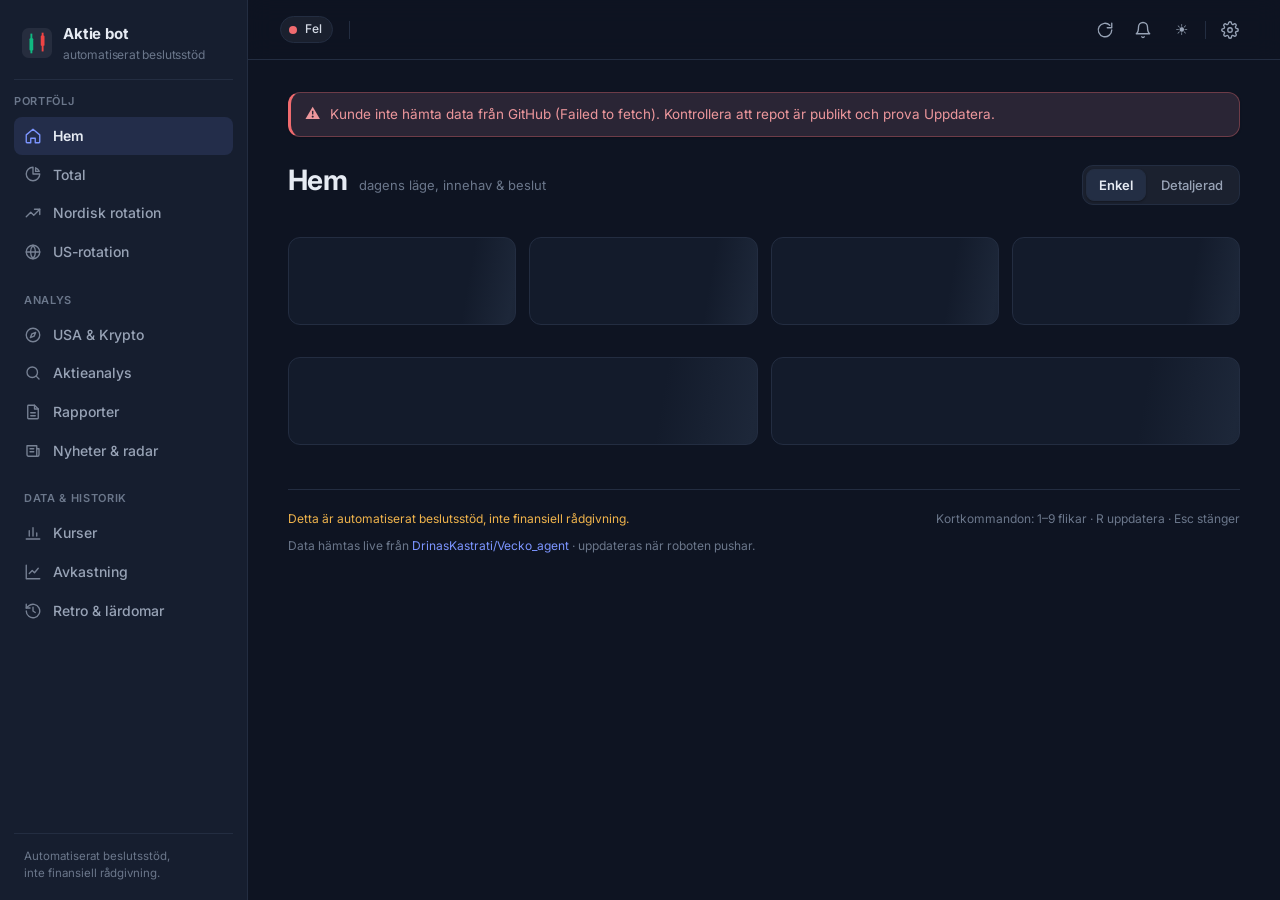
==== commit ee562925: "Audit repository state, workflows and dashboard contracts" ====
--- a/index.html
+++ b/index.html
@@ -4,7 +4,7 @@
 <meta charset="utf-8" />
 <meta name="viewport" content="width=device-width, initial-scale=1, viewport-fit=cover" />
 <title>Aktie bot</title>
-<meta name="theme-color" content="#070B15" />
+<meta name="theme-color" content="#0E1422" />
 <link rel="manifest" href="manifest.json" />
 <!--
   EN webbapp, FYRA teman × två lägen (ljust/mörkt).
@@ -40,6 +40,11 @@
      direkt vid inläsning så inget hinner målas med standardvärdena först.
      Själva vyn renderas först vid DOMContentLoaded. -->
 <script src="assets/settings.js"></script>
+<!-- fills.js: Drens EGNA köp-/säljkurser, lagrade lokalt i localStorage precis
+     som temat. Måste ligga i <head>, före vrender.js/app.js: innehavskortets
+     inmatningsrad frågar window.VFills direkt när kortet byggs, och laddas
+     modulen senare blir raden tom vid första renderingen utan att något syns. -->
+<script src="assets/fills.js"></script>
 </head>
 <body>
 <div class="shell">
@@ -53,21 +58,31 @@
           <div class="sub">automatiserat beslutsstöd</div>
         </div>
       </div>
-      <div class="status"><span id="liveDot" class="dot"></span><span id="statusTxt">Startar…</span></div>
-      <span id="pxBadge" class="px-age"></span>
-      <span id="updated"></span>
+      <!-- Zon 1: systemstatus och datans ålder. Id:na skrivs av app.js. -->
+      <div class="tb-status">
+        <div class="status"><span id="liveDot" class="dot"></span><span id="statusTxt">Startar…</span></div>
+        <span class="tb-sep" aria-hidden="true"></span>
+        <span id="pxBadge" class="px-age"></span>
+        <span id="updated"></span>
+      </div>
       <div class="spacer"></div>
-      <!-- tema- och lägesväljare renderas hit av assets/theme.js -->
-      <div id="themeCtl"></div>
-      <button id="settingsBtn" class="btn" title="Inställningar – utseende, textstorlek, startvy (sparas på den här enheten)" aria-label="Inställningar">
-        <svg viewBox="0 0 24 24" fill="none" stroke="currentColor" stroke-width="2"><circle cx="12" cy="12" r="3"/><path d="M19.4 15a1.65 1.65 0 0 0 .33 1.82l.06.06a2 2 0 1 1-2.83 2.83l-.06-.06a1.65 1.65 0 0 0-1.82-.33 1.65 1.65 0 0 0-1 1.51V21a2 2 0 1 1-4 0v-.09A1.65 1.65 0 0 0 9 19.4a1.65 1.65 0 0 0-1.82.33l-.06.06a2 2 0 1 1-2.83-2.83l.06-.06a1.65 1.65 0 0 0 .33-1.82 1.65 1.65 0 0 0-1.51-1H3a2 2 0 1 1 0-4h.09A1.65 1.65 0 0 0 4.6 9a1.65 1.65 0 0 0-.33-1.82l-.06-.06a2 2 0 1 1 2.83-2.83l.06.06A1.65 1.65 0 0 0 9 4.6a1.65 1.65 0 0 0 1-1.51V3a2 2 0 1 1 4 0v.09a1.65 1.65 0 0 0 1 1.51 1.65 1.65 0 0 0 1.82-.33l.06-.06a2 2 0 1 1 2.83 2.83l-.06.06A1.65 1.65 0 0 0 19.4 9V9a1.65 1.65 0 0 0 1.51 1H21a2 2 0 1 1 0 4h-.09a1.65 1.65 0 0 0-1.51 1Z"/></svg>
-        <span class="btn-lbl">Inställningar</span>
-      </button>
-      <button id="notifBtn" class="btn" title="Push-notiser vid KÖP/SÄLJ, även när appen är stängd.">🔔<span class="btn-lbl"> Notiser</span></button>
-      <button id="refreshBtn" class="btn" title="Hämta senaste rapporterna">
-        <svg viewBox="0 0 24 24" fill="none" stroke="currentColor" stroke-width="2"><path d="M21 12a9 9 0 1 1-2.64-6.36M21 3v6h-6"/></svg>
-        <span class="btn-lbl">Uppdatera</span>
-      </button>
+      <!-- Zon 2: globala actions som ikonknappar (etiketten finns kvar för
+           skärmläsare i .btn-lbl). Temaväljaren renderas hit av theme.js men
+           bara lägesknappen visas – temat väljs under Inställningar. -->
+      <div class="tb-actions">
+        <button id="refreshBtn" class="btn btn--icon" title="Hämta senaste rapporterna (R)" aria-label="Uppdatera">
+          <svg viewBox="0 0 24 24" fill="none" stroke="currentColor" stroke-width="1.8" stroke-linecap="round" stroke-linejoin="round" aria-hidden="true"><path d="M21 12a9 9 0 1 1-2.64-6.36M21 3v6h-6"/></svg>
+          <span class="btn-lbl">Uppdatera</span>
+        </button>
+        <button id="notifBtn" class="btn btn--icon" title="Push-notiser vid KÖP/SÄLJ, även när appen är stängd." aria-label="Notiser"><svg viewBox="0 0 24 24" fill="none" stroke="currentColor" stroke-width="1.8" stroke-linecap="round" stroke-linejoin="round" aria-hidden="true"><path d="M6 8a6 6 0 1 1 12 0c0 7 3 9 3 9H3s3-2 3-9"/><path d="M10.3 21a1.9 1.9 0 0 0 3.4 0"/></svg><span class="btn-lbl"> Notiser</span></button>
+        <!-- tema- och lägesväljare renderas hit av assets/theme.js -->
+        <div id="themeCtl"></div>
+        <span class="tb-sep" aria-hidden="true"></span>
+        <button id="settingsBtn" class="btn btn--icon" title="Inställningar – utseende, tema, textstorlek, startvy (sparas på den här enheten)" aria-label="Inställningar">
+          <svg viewBox="0 0 24 24" fill="none" stroke="currentColor" stroke-width="1.8" stroke-linecap="round" stroke-linejoin="round" aria-hidden="true"><circle cx="12" cy="12" r="3"/><path d="M19.4 15a1.65 1.65 0 0 0 .33 1.82l.06.06a2 2 0 1 1-2.83 2.83l-.06-.06a1.65 1.65 0 0 0-1.82-.33 1.65 1.65 0 0 0-1 1.51V21a2 2 0 1 1-4 0v-.09A1.65 1.65 0 0 0 9 19.4a1.65 1.65 0 0 0-1.82.33l-.06.06a2 2 0 1 1-2.83-2.83l.06-.06a1.65 1.65 0 0 0 .33-1.82 1.65 1.65 0 0 0-1.51-1H3a2 2 0 1 1 0-4h.09A1.65 1.65 0 0 0 4.6 9a1.65 1.65 0 0 0-.33-1.82l-.06-.06a2 2 0 1 1 2.83-2.83l.06.06A1.65 1.65 0 0 0 9 4.6a1.65 1.65 0 0 0 1-1.51V3a2 2 0 1 1 4 0v.09a1.65 1.65 0 0 0 1 1.51 1.65 1.65 0 0 0 1.82-.33l.06-.06a2 2 0 1 1 2.83 2.83l-.06.06A1.65 1.65 0 0 0 19.4 9V9a1.65 1.65 0 0 0 1.51 1H21a2 2 0 1 1 0 4h-.09a1.65 1.65 0 0 0-1.51 1Z"/></svg>
+          <span class="btn-lbl">Inställningar</span>
+        </button>
+      </div>
     </header>
 
     <nav class="subnav" role="tablist" aria-label="Huvudmeny">
@@ -80,22 +95,32 @@
         </div>
       </div>
 
+      <!-- Varje länk: ikon + etikett. data-short är mobilens etikett (base.css).
+           data-primary = syns i mobilens botten-bar; övriga ligger bakom "Mer".
+           Ordningen styr kortkommandona 1–9 – ändra den inte i onödan. -->
       <span class="nav-group">Portfölj</span>
-      <a href="#hem" class="active" data-view="hem" data-short="Hem">Hem</a>
-      <a href="#total" data-view="total" data-short="Total">Total</a>
-      <a href="#oversikt" data-view="oversikt" data-short="Nordisk">Nordisk rotation</a>
-      <a href="#us" data-view="us" data-short="US-rot">US-rotation</a>
+      <a href="#hem" class="active" data-view="hem" data-short="Hem" data-primary><svg class="ico" viewBox="0 0 24 24" fill="none" stroke="currentColor" stroke-width="1.8" stroke-linecap="round" stroke-linejoin="round" aria-hidden="true"><path d="M3 10.5 12 3l9 7.5V20a1 1 0 0 1-1 1h-5v-6h-6v6H4a1 1 0 0 1-1-1z"/></svg><span class="nav-lbl">Hem</span></a>
+      <a href="#total" data-view="total" data-short="Total"><svg class="ico" viewBox="0 0 24 24" fill="none" stroke="currentColor" stroke-width="1.8" stroke-linecap="round" stroke-linejoin="round" aria-hidden="true"><path d="M21 12A9 9 0 1 1 12 3v9z"/><path d="M15.5 3.7A9 9 0 0 1 20.3 8.5h-4.8z"/></svg><span class="nav-lbl">Total</span></a>
+      <a href="#oversikt" data-view="oversikt" data-short="Nordisk" data-primary><svg class="ico" viewBox="0 0 24 24" fill="none" stroke="currentColor" stroke-width="1.8" stroke-linecap="round" stroke-linejoin="round" aria-hidden="true"><path d="m3 17 6-6 4 4 8-8"/><path d="M14 7h7v7"/></svg><span class="nav-lbl">Nordisk rotation</span></a>
+      <a href="#us" data-view="us" data-short="US" data-primary><svg class="ico" viewBox="0 0 24 24" fill="none" stroke="currentColor" stroke-width="1.8" stroke-linecap="round" stroke-linejoin="round" aria-hidden="true"><circle cx="12" cy="12" r="9"/><path d="M3 12h18M12 3a14 14 0 0 1 0 18M12 3a14 14 0 0 0 0 18"/></svg><span class="nav-lbl">US-rotation</span></a>
 
       <span class="nav-group">Analys</span>
-      <a href="#scout" data-view="scout" data-short="USA">USA &amp; Krypto</a>
-      <a href="#analys" data-view="analys" data-short="Analys">Aktieanalys</a>
-      <a href="#rapporter" data-view="rapporter" data-short="Rapport">Rapporter</a>
-      <a href="#nyheter" data-view="nyheter" data-short="Nyheter">Nyheter &amp; radar</a>
-
-      <span class="nav-group">Data</span>
-      <a href="#kurser" data-view="kurser" data-short="Kurser">Kurser</a>
-      <a href="#avkastning" data-view="avkastning" data-short="Avkast.">Avkastning</a>
-      <a href="#retro" data-view="retro" data-short="Retro">Retro &amp; lärdomar</a>
+      <a href="#scout" data-view="scout" data-short="USA &amp; Krypto"><svg class="ico" viewBox="0 0 24 24" fill="none" stroke="currentColor" stroke-width="1.8" stroke-linecap="round" stroke-linejoin="round" aria-hidden="true"><circle cx="12" cy="12" r="9"/><path d="m15.5 8.5-2 5-5 2 2-5z"/></svg><span class="nav-lbl">USA &amp; Krypto</span></a>
+      <a href="#analys" data-view="analys" data-short="Analys"><svg class="ico" viewBox="0 0 24 24" fill="none" stroke="currentColor" stroke-width="1.8" stroke-linecap="round" stroke-linejoin="round" aria-hidden="true"><circle cx="11" cy="11" r="7"/><path d="m20 20-3.5-3.5"/></svg><span class="nav-lbl">Aktieanalys</span></a>
+      <a href="#rapporter" data-view="rapporter" data-short="Rapporter" data-primary><svg class="ico" viewBox="0 0 24 24" fill="none" stroke="currentColor" stroke-width="1.8" stroke-linecap="round" stroke-linejoin="round" aria-hidden="true"><path d="M14 3H6a1 1 0 0 0-1 1v16a1 1 0 0 0 1 1h12a1 1 0 0 0 1-1V8z"/><path d="M14 3v5h5M9 13h6M9 17h6"/></svg><span class="nav-lbl">Rapporter</span></a>
+      <a href="#nyheter" data-view="nyheter" data-short="Nyheter"><svg class="ico" viewBox="0 0 24 24" fill="none" stroke="currentColor" stroke-width="1.8" stroke-linecap="round" stroke-linejoin="round" aria-hidden="true"><path d="M4 5h13v14H6a2 2 0 0 1-2-2z"/><path d="M17 9h3v8a2 2 0 0 1-2 2M8 9h5M8 13h5"/></svg><span class="nav-lbl">Nyheter &amp; radar</span></a>
+
+      <span class="nav-group">Data &amp; historik</span>
+      <a href="#kurser" data-view="kurser" data-short="Kurser"><svg class="ico" viewBox="0 0 24 24" fill="none" stroke="currentColor" stroke-width="1.8" stroke-linecap="round" stroke-linejoin="round" aria-hidden="true"><path d="M3 20h18M7 16V9M12 16V5M17 16v-4"/></svg><span class="nav-lbl">Kurser</span></a>
+      <a href="#avkastning" data-view="avkastning" data-short="Avkastning"><svg class="ico" viewBox="0 0 24 24" fill="none" stroke="currentColor" stroke-width="1.8" stroke-linecap="round" stroke-linejoin="round" aria-hidden="true"><path d="M3 3v18h18"/><path d="m7 14 4-4 3 3 5-6"/></svg><span class="nav-lbl">Avkastning</span></a>
+      <a href="#retro" data-view="retro" data-short="Retro"><svg class="ico" viewBox="0 0 24 24" fill="none" stroke="currentColor" stroke-width="1.8" stroke-linecap="round" stroke-linejoin="round" aria-hidden="true"><path d="M3 12a9 9 0 1 0 3-6.7L3 8"/><path d="M3 3v5h5M12 7v5l3 2"/></svg><span class="nav-lbl">Retro &amp; lärdomar</span></a>
+
+      <!-- Bara mobil: rubrik + avdelare i "Mer"-arket och själva knappen.
+           Knappen är ingen <a> med flit – app.js, startvyn och testerna
+           räknar .subnav a som vyer. -->
+      <span class="nav-sheet-t" aria-hidden="true">Fler vyer</span>
+      <span class="nav-break" aria-hidden="true"></span>
+      <button type="button" id="navMore" class="nav-more" data-short="Mer" aria-expanded="false" aria-label="Fler vyer"><svg viewBox="0 0 24 24" fill="currentColor" aria-hidden="true"><circle cx="5" cy="12" r="1.7"/><circle cx="12" cy="12" r="1.7"/><circle cx="19" cy="12" r="1.7"/></svg></button>
 
       <div class="side-foot">
         <span class="disc">Automatiserat beslutsstöd,<br/>inte finansiell rådgivning.</span>
@@ -109,7 +134,7 @@
       <div id="alerts"></div>
 
       <section class="view active" id="view-hem" data-view="hem">
-        <div class="sec-head"><h2>Hem</h2><span class="hint">innehav, dagens beslut &amp; vad som händer härnäst</span>
+        <div class="sec-head"><h2>Hem</h2><span class="hint">dagens läge, innehav &amp; beslut</span>
           <div class="hemtoggle" role="group" aria-label="Detaljnivå på Hem">
             <button type="button" class="btn" data-hemmode-set="enkel" aria-pressed="true"
               title="Klarspråk: behöver du göra något, hur går det, vad hände i dag">Enkel</button>
@@ -117,6 +142,10 @@
               title="Alla kort med kurser, stopp, mål och positionsmätare">Detaljerad</button>
           </div>
         </div>
+        <div id="hemStatus"></div>
+        <!-- Dagssammanfattning (KPI-rutor). Renderas av app.js:renderHem,
+             dold i enkelt läge där uppgiftsrutan svarar på samma fråga. -->
+        <div id="hemSummary"></div>
         <p class="lead lead--full">Vad roboten äger just nu och vad den bestämde i dag. Varje kort visar en aktie:
           dagens beslut, hur den ligger till mot stopp och mål, och varför.</p>
         <div class="legend">
@@ -126,7 +155,6 @@
           <span class="lg"><span class="sw sw--avvakta"></span><b>AVVAKTA</b> kurs kunde inte bekräftas</span>
           <span class="lg"><span class="sw sw--plan"></span><b>PLAN</b> köps först om nivån nås</span>
         </div>
-        <div id="hemStatus"></div>
         <div class="hem-grid">
           <div id="hemMain"></div>
           <div id="hemRail" class="rail"></div>
@@ -143,6 +171,10 @@
       <section class="view" id="view-oversikt" data-view="oversikt">
         <div class="sec-head"><h2>Nordisk rotation</h2><span class="hint">portfölj &amp; dagens beslut</span></div>
         <div id="statusRow"></div>
+        <!-- Stängda affärer som saknar Drens säljkurs. Ligger före KPI:erna men
+             efter statusraden: det är en påminnelse om bokföring, inte en
+             signal att agera på. Rutan är tom tills något faktiskt saknas. -->
+        <div id="fillsPending"></div>
         <div id="kpis"></div>
         <div id="market"></div>
         <details class="sblock" id="earningsSoonBlock">
@@ -193,20 +225,25 @@
         <div class="sec-head"><h2>Rapporter</h2><span class="hint">daglig bevakning &amp; veckorapport</span></div>
         <p class="lead">Robotens egen text för dagen. Välj datum i listan – måndagens rapport är den
           stora genomgången, övriga dagar är kortare bevakning.</p>
+        <!-- Tre grupper: välj rapport · sök · visningsverktyg. -->
         <div class="report-ctrl">
-          <div class="seg">
-            <button class="rtype on" data-type="daily">Daglig</button>
-            <button class="rtype" data-type="weekly">Vecko</button>
-            <button class="rtype" data-type="scout">Scout</button>
+          <div class="rc-group">
+            <div class="seg">
+              <button class="rtype on" data-type="daily">Daglig</button>
+              <button class="rtype" data-type="weekly">Vecko</button>
+              <button class="rtype" data-type="scout">Scout</button>
+            </div>
+            <select id="reportSelect" aria-label="Välj rapport"></select>
           </div>
-          <select id="reportSelect"></select>
+          <input id="repSearch" class="px-search rc-search" type="search" placeholder="Sök i alla rapporter… (Enter)" autocomplete="off" spellcheck="false" aria-label="Sök i rapporter"/>
+          <div class="rc-group rc-tools">
           <label class="toggle"><input type="checkbox" id="rawToggle"/> Rådata</label>
           <button id="fullBtn" class="btn" title="Växla mellan rullningsbox (74 % av skärmhöjden) och full höjd">Full höjd</button>
-          <input id="repSearch" class="px-search" type="search" placeholder="Sök i alla rapporter… (Enter)" autocomplete="off" spellcheck="false" style="min-width:190px;flex:1"/>
           <a id="ghLink" class="btn" target="_blank" rel="noopener" href="#">
             <svg viewBox="0 0 24 24" fill="currentColor"><path d="M12 .5A11.5 11.5 0 0 0 .5 12a11.5 11.5 0 0 0 7.86 10.92c.58.1.79-.25.79-.56v-2c-3.2.7-3.88-1.54-3.88-1.54-.53-1.34-1.3-1.7-1.3-1.7-1.06-.72.08-.71.08-.71 1.17.08 1.79 1.2 1.79 1.2 1.04 1.79 2.73 1.27 3.4.97.1-.76.4-1.27.74-1.56-2.56-.29-5.26-1.28-5.26-5.7 0-1.26.45-2.29 1.2-3.1-.12-.29-.52-1.46.11-3.05 0 0 .97-.31 3.18 1.18a11 11 0 0 1 5.8 0c2.2-1.49 3.17-1.18 3.17-1.18.63 1.59.23 2.76.11 3.05.75.81 1.2 1.84 1.2 3.1 0 4.43-2.7 5.4-5.28 5.69.41.36.78 1.06.78 2.14v3.17c0 .31.2.67.8.56A11.5 11.5 0 0 0 23.5 12 11.5 11.5 0 0 0 12 .5Z"/></svg>
             GitHub
           </a>
+          </div>
         </div>
         <!-- Rapporttexten är kapad i bredd med flit (radlängd). Högerspalten
              fyller ytan med innehållsförteckning, dagens beslut och nämnda
@@ -242,7 +279,20 @@
             <button type="button" class="btn" data-book-set="nordic" aria-pressed="true">Nordiska</button>
             <button type="button" class="btn" data-book-set="us" aria-pressed="false">Amerikanska</button>
             <button type="button" class="btn" data-book-set="bada" aria-pressed="false">Gemensamt</button>
+            <button type="button" class="btn" data-book-set="mina" aria-pressed="false">Mina verkliga</button>
           </div>
+        </div>
+
+        <!-- MINA VERKLIGA AFFÄRER. Drens egna kurser, lagrade i localStorage och
+             alltså bara på den här enheten. En tabell per bok och ALDRIG en
+             gemensam summa: två separat finansierade böcker i olika valutor har
+             ingen gemensam avkastning. Matas av renderBookStats() i app.js. -->
+        <div class="book-block" data-book="mina">
+          <div class="book-h">Mina verkliga affärer<span class="book-bench">sparas bara på den här enheten</span></div>
+          <h3 class="sub">Nordiska boken</h3>
+          <div id="myStatsNordic"></div>
+          <h3 class="sub">Amerikanska boken</h3>
+          <div id="myStatsUs"></div>
         </div>
 
         <div class="book-block" data-book="bada">
@@ -365,6 +415,31 @@
   </div>
 </div>
 
+<!-- Reserv när webbläsaren blockerar window.open. Prenumerationen kan bara
+     skapas efter fyra await (permission, service worker, config/push.json,
+     subscribe), och då är användargesten borta: iOS Safari poppblockerar tyst,
+     och service-workerns `push-resubscribe` har ingen gest alls. Länken här
+     är ett riktigt <a> – ett tryck på den ÄR en gest – och textrutan finns för
+     enheter där även det stoppas (app på iPhones hemskärm öppnar inte alltid
+     nya fönster). Se registerSubscription() i assets/app.js. -->
+<div id="pushModal" class="modal" role="dialog" aria-modal="true" aria-labelledby="pushModalTitle">
+  <div class="modal-box">
+    <div class="modal-head">
+      <span id="pushModalTitle">Registrera enheten för notiser</span>
+      <div class="spacer"></div>
+      <button id="pushModalClose" class="btn">Stäng</button>
+    </div>
+    <p class="stat-note">Webbläsaren blockerade det nya fönstret. Tryck på länken – då öppnas det förifyllda GitHub-ärendet, och du skickar in det oförändrat.</p>
+    <p><a id="pushIssueLink" class="btn" target="_blank" rel="noopener">Öppna GitHub-ärendet ↗</a></p>
+    <p class="stat-note">Går inte länken heller, eller saknar du åtkomst till repot: kopiera texten nedan och skicka den till repots ägare, som lägger in enheten med <code>node .github/scripts/push-sub-add.mjs</code>. Den innehåller bara enhetens endpoint och publika nycklar.</p>
+    <textarea id="pushPayload" class="push-payload" readonly rows="7" spellcheck="false" aria-label="Prenumerationens JSON"></textarea>
+    <div class="push-row">
+      <button id="pushCopyBtn" class="btn">Kopiera</button>
+      <span id="pushCopyMsg" class="stat-note"></span>
+    </div>
+  </div>
+</div>
+
 <!-- 3:e-partsbibliotek laddas LAT av app.js (metoden lib()), inte här.
      marked (35 kB), Chart.js (206 kB) och Lightweight Charts (164 kB) behövs
      först när en rapport öppnas, Avkastning-vyn visas respektive kursmodalen
--- a/assets/themes/base.css
+++ b/assets/themes/base.css
@@ -120,6 +120,26 @@
   --chart-grid:color-mix(in srgb,var(--text-main) 10%,transparent);
   --chart-tick:var(--text-muted);
   --chart-border:var(--border2);
+
+  /* ---- skala (UI-refaktor 2026-09) ----
+     Avstånd i 4/8-steg. EN token per rad: tests/theme.mjs räknar bara den
+     första definitionen på varje rad som definierad. */
+  --s1:4px;
+  --s2:8px;
+  --s3:12px;
+  --s4:16px;
+  --s5:24px;
+  --s6:32px;
+  --s7:48px;
+  --fs-meta:12px;
+  --heading-weight:800;
+  --icon-btn:36px;
+  --nav-ico-display:inline-block;
+  --tile-bg:var(--panel);
+  --hover-bg:color-mix(in srgb,var(--text-main) 6%,transparent);
+  --quote-bg:var(--warn-bg);
+  --quote-rule:var(--amber);
+  --quote-fg:var(--warn-fg);
 }
 
 *{box-sizing:border-box}
@@ -237,6 +257,25 @@
   font-size:14px;transition:.14s;padding:0}
 .mode-btn:hover{color:var(--accent-primary);border-color:var(--accent-primary)}
 
+/* ---- topprad: status | actions ----
+   Två zoner: systemstatus + datans ålder till vänster, globala actions som
+   ikonknappar till höger. Temaknapparna renderas fortfarande i #themeCtl (VTheme
+   och testerna kräver dem) men visas bara i Inställningar – de ska inte
+   konkurrera med portföljinformationen. Lägesknappen (ljust/mörkt) stannar. */
+.tb-status{display:flex;align-items:center;gap:var(--s3);min-width:0;font-size:var(--fs-meta);color:var(--muted)}
+.tb-status .status{padding:3px 10px 3px 8px;border-radius:999px;background:var(--hover-bg);
+  border:1px solid var(--border);font-weight:500;color:var(--text-soft);font-size:var(--fs-meta)}
+.tb-status #updated,.tb-status .px-age{white-space:nowrap;overflow:hidden;text-overflow:ellipsis}
+.tb-actions{display:flex;align-items:center;gap:2px}
+.tb-sep{width:1px;height:18px;background:var(--border);flex:none;margin:0 var(--s1)}
+#themeCtl .theme-switch{display:none}
+.btn.btn--icon,#themeCtl .mode-btn{width:var(--icon-btn);height:var(--icon-btn);min-height:0;padding:0;
+  justify-content:center;background:transparent;border-color:transparent;box-shadow:none;color:var(--muted);font-size:15px}
+.btn.btn--icon:hover,#themeCtl .mode-btn:hover{background:var(--hover-bg);border-color:transparent;color:var(--text)}
+.btn--icon svg{width:18px;height:18px}
+.btn--icon .btn-lbl{position:absolute;width:1px;height:1px;overflow:hidden;clip:rect(0 0 0 0);white-space:nowrap}
+.btn.btn--icon.on{color:var(--accent-primary);background:var(--accent-soft)}
+
 /* ---- meny (klassen .subnav krävs av app.js) ---- */
 .subnav{display:flex;align-items:center;gap:var(--nav-gap,2px);padding:var(--nav-pad,0 24px);
   max-width:var(--head-maxw,none);margin:0 auto;overflow-x:auto;overflow-y:hidden;white-space:nowrap}
@@ -251,6 +290,12 @@
 .subnav a.active{color:var(--nav-active-fg);background:var(--nav-active-bg,transparent);
   border-bottom-color:var(--nav-active-border,transparent)}
 .side-foot{display:none}
+/* menyikoner: teman med toppmeny kan stänga av dem via --nav-ico-display */
+.subnav .ico{display:var(--nav-ico-display);width:18px;height:18px;flex:none;opacity:.75}
+.subnav a:hover .ico{opacity:1}
+.subnav a.active .ico{opacity:1;color:var(--accent-primary)}
+/* "Mer"-knappen, arkets rubrik och avdelaren finns bara på mobil */
+.nav-more,.nav-break,.nav-sheet-t{display:none}
 
 .main{min-width:0;display:flex;flex-direction:column}
 .wrap{width:100%;max-width:var(--maxw);margin:0 auto;padding:var(--wrap-pad)}
@@ -288,36 +333,46 @@
    Hem har två detaljnivåer. Valet ligger som data-hemmode på <html> (skrivet av
    assets/settings.js) så att både CSS och app.js kan läsa det utan att känna
    varandra. Reglerna nedan är rena token-användningar – inga hårdkodade färger,
-   så vyn följer alla fyra teman i både ljust och mörkt läge.
+   så vyn följer alla fem teman i både ljust och mörkt läge.
 
    I enkelt läge döljs teckenförklaringen och den detaljerade ingressen: de
    förklarar en kortlayout som inte visas då. Högerspalten renderas tom, så
    rutnätet fälls ihop till en spalt.                                        */
-.hemtoggle{display:flex;gap:4px;margin-left:auto}
-.hemtoggle .btn[aria-pressed="true"]{background:var(--btn-on-bg,var(--accent-soft));
-  color:var(--btn-fg-hover,var(--text));border-color:var(--accent-line,var(--border))}
+/* Växlarna (Hem: Enkel/Detaljerad, Avkastning: bok) är segmentkontroller:
+   en platta med knappar där den valda är lyft. Samma utseende i båda vyerna. */
+.hemtoggle,.booktabs{display:inline-flex;flex-wrap:wrap;gap:2px;margin-left:auto;padding:3px;
+  border-radius:calc(var(--r) + 3px);background:var(--hover-bg);border:1px solid var(--border)}
+.hemtoggle .btn,.booktabs .btn{background:transparent;border-color:transparent;box-shadow:none;color:var(--muted);
+  min-height:32px;padding:5px 12px}
+.hemtoggle .btn:hover,.booktabs .btn:hover{color:var(--text);background:transparent;border-color:transparent}
+.hemtoggle .btn[aria-pressed="true"],.booktabs .btn[aria-pressed="true"]{background:var(--seg-on-bg,var(--panel));
+  color:var(--text);border-color:var(--border);box-shadow:var(--seg-on-shadow,var(--shadow-sm));font-weight:600}
 [data-hemmode="enkel"] #view-hem .legend,
-[data-hemmode="enkel"] #view-hem .lead--full{display:none}
+[data-hemmode="enkel"] #view-hem .lead--full,
+[data-hemmode="enkel"] #hemSummary{display:none}
 [data-hemmode="enkel"] #view-hem .hem-grid{grid-template-columns:minmax(0,1fr)}
 
-.sv{display:grid;gap:14px;max-width:70ch}
-.sv-card,.sv-verdict{background:var(--panel2);border:1px solid var(--border);
-  border-radius:var(--r2);padding:16px 18px;box-shadow:var(--shadow-sm)}
-.sv-card h3{margin:0 0 8px;font-family:var(--display);font-size:14px;font-weight:800;color:var(--text)}
+/* Enkel: svaret först och störst, sedan två kort bredvid varandra. */
+.sv{display:grid;gap:var(--gap);max-width:1040px;grid-template-columns:repeat(2,minmax(0,1fr));align-items:start}
+.sv > .sv-verdict,.sv > .sv-card--today,.sv > .sv-next,.sv > .sv-words{grid-column:1/-1}
+.sv-card,.sv-verdict{background:var(--tile-bg);border:1px solid var(--border);
+  border-radius:var(--r2);padding:20px 22px;box-shadow:var(--shadow-sm)}
+.sv-card h3{margin:0 0 12px;font-family:var(--display);font-size:15px;font-weight:var(--heading-weight);color:var(--text)}
 .sv-card p,.sv-verdict p{margin:6px 0 0;color:var(--text-soft);font-size:13.5px;line-height:1.6}
-.sv-date{font-weight:400;color:var(--faint);font-size:11.5px;margin-left:6px}
+.sv-date{font-weight:400;color:var(--faint);font-size:12px;margin-left:6px;font-family:var(--mono)}
 
 /* Uppgiftsrutan: grön när inget behöver göras, bärnsten när något ska handlas. */
-.sv-verdict{border-left:4px solid var(--green)}
-.sv-verdict--act{border-left-color:var(--amber);background:var(--amber-soft,var(--panel2))}
-.sv-verdict--ok{background:var(--green-soft,var(--panel2))}
-.sv-q{font-size:12px;letter-spacing:.08em;text-transform:uppercase;color:var(--faint);font-weight:700}
-.sv-a{font-family:var(--display);font-size:22px;font-weight:800;color:var(--text);margin-top:2px}
+.sv-verdict{border-left:4px solid var(--green);padding:22px 24px}
+.sv-verdict--act{border-left-color:var(--amber);background:color-mix(in srgb,var(--amber) 8%,var(--tile-bg))}
+.sv-verdict--ok{background:color-mix(in srgb,var(--green) 6%,var(--tile-bg))}
+.sv-q{font-size:13px;color:var(--muted);font-weight:600}
+.sv-a{font-family:var(--display);font-size:clamp(22px,3vw,30px);font-weight:var(--heading-weight);color:var(--text);
+  margin-top:4px;letter-spacing:-.02em;line-height:1.2}
 .sv-todo{margin:10px 0 0;padding-left:20px;display:grid;gap:6px}
 .sv-todo li{font-size:14px;color:var(--text);line-height:1.55}
 .sv-note{font-size:12.5px}
 
-.sv-big{font-family:var(--display);font-size:34px;font-weight:800;line-height:1.1;
+.sv-big{font-family:var(--mono);font-size:clamp(28px,4vw,38px);font-weight:600;letter-spacing:-.03em;line-height:1.1;
   font-variant-numeric:tabular-nums;color:var(--text)}
 .sv-big.pos{color:var(--green)} .sv-big.neg{color:var(--red)}
 .sv-books{list-style:none;margin:10px 0 0;padding:0;display:grid;gap:5px;font-size:13px;color:var(--text-soft)}
@@ -340,8 +395,33 @@
 /* ================= Hem ================= */
 .hem-grid{display:grid;grid-template-columns:minmax(0,var(--hem-ratio,2.15fr)) minmax(300px,1fr);
   gap:var(--hem-gap,18px);align-items:start}
+/* ---- Hem: dagssammanfattning (VRender.renderHemSummary) ----
+   KPI-rutor överst i detaljerat läge. "I dag"-rutan är dubbelt bred och bär
+   färg bara när den betyder något: bärnsten = affärer att lägga eller osäkert
+   underlag, grön kant = inget att göra. Bokrutorna är knappar till bokvyn. */
+.hs{display:grid;grid-template-columns:repeat(auto-fit,minmax(150px,1fr));gap:var(--gap);margin:0 0 var(--s5)}
+.hs-tile{background:var(--tile-bg);border:1px solid var(--border);border-radius:var(--r2);padding:16px 18px;
+  display:flex;flex-direction:column;align-items:stretch;gap:4px;min-width:0;text-align:left;font:inherit;
+  color:var(--text);box-shadow:var(--shadow-sm)}
+.hs-link{cursor:pointer;transition:border-color .15s,background-color .15s}
+.hs-link:hover{border-color:var(--border2);background:color-mix(in srgb,var(--text-main) 3%,var(--tile-bg))}
+.hs-k{font-size:13px;color:var(--muted);font-weight:500;display:flex;gap:6px;align-items:baseline;flex-wrap:wrap}
+.hs-date{font-family:var(--mono);font-size:11.5px;color:var(--faint);font-weight:400}
+.hs-v{font-family:var(--mono);font-size:var(--kpi-size);font-weight:600;letter-spacing:-.03em;line-height:1.15;
+  font-variant-numeric:tabular-nums;margin-top:2px;color:var(--text)}
+.hs-v.pos{color:var(--green)} .hs-v.neg{color:var(--red)}
+.hs-s{font-size:12px;color:var(--faint);line-height:1.45}
+.hs-today{grid-column:span 2;border-left:3px solid var(--green)}
+.hs-today--act{border-left-color:var(--amber);background:color-mix(in srgb,var(--amber) 7%,var(--tile-bg))}
+.hs-today--warn{border-left-color:var(--amber)}
+.hs-head{font-family:var(--display);font-size:22px;font-weight:var(--heading-weight);letter-spacing:-.02em;
+  line-height:1.25;margin-top:2px}
+.hs-chips{display:flex;flex-wrap:wrap;gap:6px;margin-top:8px}
+.hs-alert{border-color:var(--amber-line)}
+.hs-alert .hs-v{color:var(--amber)}
+
 .rail{display:grid;gap:14px}
-.rail-card{background:var(--panel2);border:1px solid var(--border);border-radius:var(--r2);
+.rail-card{background:var(--tile-bg);border:1px solid var(--border);border-radius:var(--r2);
   padding:var(--rail-pad,13px 16px 15px);box-shadow:var(--shadow-sm)}
 .rail-t{font-size:var(--rail-t-size,10.5px);letter-spacing:var(--rail-t-spacing,.12em);
   text-transform:var(--rail-t-transform,uppercase);color:var(--rail-t-color,var(--accent-primary));
@@ -431,9 +511,29 @@
 .hold-note{margin-top:12px;padding-top:11px;border-top:1px solid var(--border);
   font-family:var(--prose);font-size:12.3px;color:var(--muted)}
 
-.status-row{display:flex;flex-wrap:wrap;align-items:center;gap:7px 10px;background:var(--panel2);
-  border:1px solid var(--border);border-radius:var(--r2);padding:9px 13px;margin-bottom:14px;
-  font-size:12.3px;color:var(--muted);box-shadow:var(--shadow-sm)}
+/* MINA VERKLIGA AFFÄRER. Ett tomt fält är en INBJUDAN, inte en varning – en
+   nyss öppnad position är inte ett problem, så raden är dämpad. En avvikelse
+   mot robotens entry får accentfärg och inte rött: att priset skiljer sig är
+   normalt och ska bara vara synligt. Inga hårdkodade färger, allt via tokens. */
+.fill-row{display:flex;align-items:center;gap:8px;margin-top:11px;padding-top:10px;
+  border-top:1px solid var(--border);font-size:12.3px;color:var(--muted)}
+.fill-row .k{font-size:var(--label-size);letter-spacing:var(--label-spacing);
+  text-transform:var(--label-transform);color:var(--faint);font-weight:var(--label-weight)}
+.fill-row .v{font-family:var(--mono);font-size:13px;color:var(--text)}
+.fill-row .fill-diff{font-family:var(--mono);font-size:12px;color:var(--accent-primary);font-weight:700}
+.fill-btn{margin-left:auto;background:none;border:1px solid var(--border);border-radius:var(--r);
+  padding:2px 9px;color:var(--muted);font:inherit;font-size:12px;cursor:pointer;transition:.16s}
+.fill-btn:hover{border-color:var(--accent-line);color:var(--accent-primary)}
+.fills-pending{background:var(--panel);border:1px solid var(--border);border-radius:var(--r2);
+  padding:13px 15px;margin-bottom:var(--gap)}
+.fills-pending .fp-head{font-family:var(--display);font-weight:700;margin-bottom:8px}
+.fills-pending .fp-item{display:flex;align-items:center;gap:10px;padding:4px 0}
+.fills-pending .fp-what{font-size:12.3px;color:var(--muted)}
+
+/* Statusraden är metadata, inte en ruta: ingen ram, liten text. */
+.status-row{display:flex;flex-wrap:wrap;align-items:center;gap:6px 10px;background:var(--status-bg,transparent);
+  border:var(--status-border,none);border-radius:var(--r2);padding:var(--status-pad,0 0 2px);margin-bottom:var(--s4);
+  font-size:var(--fs-meta);color:var(--muted)}
 .st-date{font-family:var(--st-date-font,var(--mono));color:var(--text);font-size:12px;font-weight:600}
 .st-mode{color:var(--muted)}
 .st-chip{font-size:10.5px;font-weight:700;letter-spacing:.05em;border-radius:var(--r);padding:2px 8px}
@@ -505,7 +605,10 @@
 .cat-text{font-family:var(--prose);font-size:12.5px;color:var(--muted)}
 
 /* ================= Rapporter ================= */
-.report-ctrl{display:flex;flex-wrap:wrap;gap:10px;align-items:center;margin-bottom:14px}
+.report-ctrl{display:flex;flex-wrap:wrap;gap:10px 12px;align-items:center;margin-bottom:var(--s4)}
+.rc-group{display:flex;flex-wrap:wrap;gap:8px;align-items:center}
+.rc-tools{margin-left:auto}
+.report-ctrl .rc-search{flex:1 1 220px;min-width:180px;max-width:420px;width:auto;font-family:var(--sans);font-size:13px;padding:7px 11px}
 .seg{display:inline-flex;background:var(--panel2);border:1px solid var(--border);border-radius:var(--r);padding:3px}
 .rtype{cursor:pointer;border:none;background:transparent;color:var(--muted);font-family:var(--sans);
   font-size:12.5px;padding:6px 14px;border-radius:calc(var(--r) - 2px);transition:.15s;
@@ -572,14 +675,16 @@
 .report em{color:var(--muted)}
 .report ul,.report ol{padding-left:20px;color:var(--text-soft);font-family:var(--prose);font-size:var(--fs-prose)}
 .report li{margin:4px 0}
-.report blockquote{margin:12px 0;padding:10px 15px;background:var(--warn-bg);
-  border-left:3px solid var(--amber);border-radius:0 var(--r) var(--r) 0;color:var(--warn-fg);font-size:12.8px}
+.report blockquote{margin:16px 0;padding:12px 16px;background:var(--quote-bg);
+  border-left:3px solid var(--quote-rule);border-radius:0 var(--r) var(--r) 0;color:var(--quote-fg);font-size:calc(var(--fs-prose) - 1px)}
+.report blockquote p{color:inherit;margin:4px 0}
 .report hr{border:none;border-top:1px solid var(--border);margin:20px 0}
 .report code{font-family:var(--mono);font-size:12px;background:var(--panel3);padding:1px 5px;
   border-radius:calc(var(--r) - 4px);color:var(--code-fg,var(--text))}
 .report table{border-collapse:collapse;width:100%;margin:12px 0;font-size:12.5px;display:block;overflow-x:auto}
-.report th,.report td{border:1px solid var(--border);padding:7px 10px;text-align:left;vertical-align:top}
-.report th{background:var(--panel3);color:var(--th-fg,var(--text));font-weight:700;white-space:nowrap;
+.report th,.report td{border:var(--report-cell-border,1px solid var(--border));border-bottom:1px solid var(--border);
+  padding:8px 11px;text-align:left;vertical-align:top;font-variant-numeric:tabular-nums}
+.report th{background:var(--report-th-bg,var(--panel3));color:var(--th-fg,var(--text));font-weight:700;white-space:nowrap;
   font-size:var(--th-size,12.5px);letter-spacing:var(--th-spacing,0);text-transform:var(--th-transform,none)}
 .report td{color:var(--text-soft)}
 .report del{color:var(--faint)}
@@ -590,15 +695,16 @@
    blev en vägg av siffror. Valet ligger som data-book på <section id=
    "view-avkastning">; app.js sätter attributet, CSS:en nedan gör resten. Utan
    attributet (t.ex. om app.js inte hunnit köra) visas nordiska boken. */
-.booktabs{display:flex;gap:4px;margin-left:auto}
-.booktabs .btn[aria-pressed="true"]{background:var(--btn-on-bg,var(--accent-soft));
-  color:var(--btn-fg-hover,var(--text));border-color:var(--accent-line,var(--border))}
+/* .booktabs formges tillsammans med .hemtoggle (segmentkontroll, se Hem ovan) */
 #view-avkastning .book-block[data-book="us"],
 #view-avkastning .book-block[data-book="bada"]{display:none}
 #view-avkastning[data-book="us"] .book-block{display:none}
 #view-avkastning[data-book="us"] .book-block[data-book="us"]{display:block}
 #view-avkastning[data-book="bada"] .book-block{display:none}
 #view-avkastning[data-book="bada"] .book-block[data-book="bada"]{display:block}
+#view-avkastning .book-block[data-book="mina"]{display:none}
+#view-avkastning[data-book="mina"] .book-block{display:none}
+#view-avkastning[data-book="mina"] .book-block[data-book="mina"]{display:block}
 /* två prickar i den gemensamma rubriken, en per bok */
 #view-avkastning .book-h .bk + .bk{margin-left:-4px}
 /* Bokrubriken får luft och en tydlig avgränsning mot det gemensamma nedanför. */
@@ -625,7 +731,8 @@
   border-bottom:1px solid var(--border);padding:var(--tbl-pad,8px 11px);text-align:left}
 .tbl th{background:var(--tbl-head-bg,var(--panel3));color:var(--th-fg,var(--text));
   font-size:var(--th-size,12.5px);letter-spacing:var(--th-spacing,0);
-  text-transform:var(--th-transform,none);font-weight:700;border-bottom:var(--tbl-head-rule,1px solid var(--border))}
+  text-transform:var(--th-transform,none);font-weight:var(--th-weight,700);border-bottom:var(--tbl-head-rule,1px solid var(--border));
+  white-space:nowrap}
 .tbl tr:last-child td{border-bottom:var(--tbl-cell-border,1px solid var(--border))}
 .tbl tbody tr:hover{background:var(--tbl-hover,transparent)}
 .tbl td .pos{color:var(--green);font-weight:700} .tbl td .neg{color:var(--red);font-weight:700}
@@ -870,6 +977,11 @@
 .modal-head{display:flex;align-items:center;justify-content:space-between;gap:10px;margin-bottom:10px}
 .modal-chart{position:relative;height:300px}
 .modal-chart > div{width:100%;height:100%}
+/* reservrutan för push-registrering: bara struktur, färg/radie/typsnitt ur tokens */
+.push-payload{width:100%;box-sizing:border-box;resize:vertical;
+  background:var(--panel3);color:var(--text);border:1px solid var(--border2);border-radius:var(--r);
+  font-family:var(--mono);font-size:11.5px;line-height:1.45;padding:8px 10px}
+.push-row{display:flex;align-items:center;gap:10px;margin-top:10px}
 /* legend som följer hårkorset i kursdiagrammet (Lightweight Charts har ingen egen) */
 .px-legend{position:absolute;top:8px;left:10px;z-index:3;pointer-events:none;
   display:flex;align-items:baseline;gap:10px;padding:6px 11px;border-radius:var(--r);
@@ -941,7 +1053,9 @@
   /* .spacer skulle knuffa allt efter sig till en egen rad – toppraden blev 172px
      hög (fyra rader). Utan den ryms rad 1 på en enda rad. */
   .spacer{display:none}
-  .status{margin-left:auto}
+  .tb-status{margin-left:auto}
+  .tb-sep{display:none}
+  .btn.btn--icon,#themeCtl .mode-btn{width:44px;height:44px;padding:0}
   /* Temaknapparna bor i Inställningar på mobil – de tog en hel extra rad (172 →
      103 px topprad) och nås nu via kugghjulet. Lägesknappen får stanna: att
      snabbt växla ljust/mörkt är något man gör mitt i användningen. */
@@ -952,18 +1066,41 @@
   .set-opts{width:100%}
   .set-opt{flex:1 1 auto;min-height:44px}
 
+  /* Botten-baren: fem ytor (länkar med data-primary + "Mer"). Övriga vyer
+     ligger i ett ark som fälls upp ovanför baren (.more-open, app.js). Samma
+     <a>-element som på desktop – bara ordning och synlighet skiljer. */
   .subnav{position:fixed;top:auto;bottom:0;left:0;right:0;z-index:70;height:auto;max-width:none;
-    padding:5px 4px calc(5px + env(safe-area-inset-bottom));gap:2px;
+    padding:6px 6px calc(6px + env(safe-area-inset-bottom));gap:2px;flex-wrap:wrap;overflow:visible;
     background:var(--nav-mobile-bg);backdrop-filter:blur(14px);
-    border-top:1px solid var(--border);box-shadow:0 -6px 20px rgba(0,0,0,.25);
-    scroll-behavior:smooth;scrollbar-width:none}
-  .subnav::-webkit-scrollbar{display:none}
+    border-top:1px solid var(--border);box-shadow:0 -6px 20px rgba(0,0,0,.16)}
   .nav-group{display:none}
-  .subnav a{flex:1 0 auto;min-width:50px;text-align:center;justify-content:center;padding:7px 4px;
-    border-radius:var(--r);font-size:0;line-height:1.15;border-bottom:none;min-height:46px}
-  .subnav a::after{content:attr(data-short);font-size:10px;letter-spacing:0;font-weight:600}
-  .subnav a.active{background:var(--accent-soft);color:var(--accent-primary)}
-  .wrap{padding:14px 12px calc(84px + env(safe-area-inset-bottom))}
+  .subnav a,.nav-more{order:2;flex:1 1 0;min-width:0;flex-direction:column;align-items:center;justify-content:center;
+    gap:3px;padding:6px 2px;border-radius:var(--r);font-size:0;line-height:1.15;border-bottom:none;min-height:52px;
+    text-align:center;color:var(--muted)}
+  .subnav a::after,.nav-more::after{content:attr(data-short);font-size:10.5px;letter-spacing:0;font-weight:600}
+  .subnav .ico,.nav-more svg{display:block;width:22px;height:22px;opacity:1}
+  .nav-lbl{display:none}
+  .subnav a:not([data-primary]){display:none}
+  .nav-more{display:flex;cursor:pointer;background:none;border:none;font-family:var(--sans)}
+  .subnav a.active,.nav-more.active{background:var(--accent-soft);color:var(--accent-primary)}
+  .subnav.more-open{border-radius:18px 18px 0 0;padding-top:12px;box-shadow:0 -18px 50px rgba(0,0,0,.35)}
+  .subnav.more-open .nav-sheet-t{display:block;order:0;flex-basis:100%;padding:0 12px 6px;font-size:12px;
+    font-weight:600;color:var(--faint)}
+  .subnav.more-open a:not([data-primary]){display:flex;order:1;flex:0 0 calc(50% - 1px);flex-direction:row;
+    justify-content:flex-start;gap:10px;padding:10px 12px;min-height:48px;text-align:left}
+  .subnav.more-open a:not([data-primary])::after{content:none}
+  .subnav.more-open a:not([data-primary]) .nav-lbl{display:inline;font-size:14px;font-weight:500}
+  .subnav.more-open .nav-break{display:block;order:1;flex-basis:100%;height:1px;background:var(--border);margin:8px 4px}
+  .wrap{padding:16px 14px calc(92px + env(safe-area-inset-bottom))}
+  .hs{grid-template-columns:repeat(2,minmax(0,1fr));gap:10px;margin-bottom:var(--s4)}
+  .hs-tile{padding:13px 14px}
+  .hs-v{font-size:calc(var(--kpi-size) - 8px)}
+  .hs-head{font-size:19px}
+  .sv{grid-template-columns:minmax(0,1fr)}
+  .sv-card,.sv-verdict{padding:16px}
+  .rc-tools{margin-left:0}
+  .report-ctrl .rc-search{max-width:none;flex-basis:100%}
+  .hemtoggle .btn,.booktabs .btn{min-height:40px}
   section.view{padding:13px 11px 18px}
   .report{padding:6px 15px 18px}
   .px-tools{margin-left:0;width:100%}
@@ -1002,6 +1139,5 @@
 }
 @media(max-width:400px){
   .sec-head .hint{display:none}
-  .subnav a{min-width:48px}
-  .subnav a::after{font-size:9px}
+  .subnav a::after,.nav-more::after{font-size:10px}
 }
--- a/assets/themes/deck.css
+++ b/assets/themes/deck.css
@@ -1,7 +1,17 @@
 /* ============================================================================
-   deck.css — "Quant Deck". Originaltemat: sidopanel + full skärmbredd.
-   Ärver all struktur från base.css; här ligger paletter (mörkt + ljust) och
-   den enda riktiga avvikelsen: menyn flyttas till en fast vänsterpanel.
+   deck.css — "Deck". Standardtemat: sidopanel + innehåll.
+   Ärver all struktur från base.css; här ligger palett (mörkt + ljust),
+   typografisk skala och sidopanelen.
+
+   UI-refaktor 2026-09: från neon-terminal till lugn analytics-produkt.
+     - Mörkt läge är djup slate/navy, inte nästan svart. Ytor är ett steg
+       ljusare än bakgrunden; ramar är svaga och skuggor nästan osynliga.
+     - Accent är blå/indigo och används för navigation och fokus. Grönt, rött
+       och bärnsten bär BETYDELSE (köp/vinst, sälj/förlust, varning) – aldrig
+       dekoration. Inga glödeffekter, inga bakgrundsgradienter.
+     - Rubriker i gemener (inga versaler + spärr), KPI-värden i monospace med
+       tabellsiffror. Skalan: sida 28 · sektion 18 · kort 15 · KPI 32 ·
+       brödtext 14,5 · metadata 12.
    ========================================================================== */
 
 :root{
@@ -9,77 +19,153 @@
   --mono:'JetBrains Mono',ui-monospace,"SF Mono",Menlo,Consolas,monospace;
   --display:var(--sans);
   --prose:var(--sans);
-  --r:9px; --r2:14px; --sidew:236px; --topbar-h:54px;
-  --view-bg:var(--view-tint);
-  --view-border:1px solid var(--border-color);
-  --nav-radius:9px;
+
+  /* geometri */
+  --r:8px; --r2:12px; --sidew:248px; --topbar-h:60px;
+  --maxw:1480px;
+  --wrap-pad:32px 40px 64px;
+  --topbar-pad:0 32px;
+  --view-bg:transparent;
+  --view-border:none;
+  --view-pad:0;
+  --card-pad:18px 20px;
+  --gap:16px;
+  --hem-gap:24px;
+  --hold-pad:18px; --hold-gap:12px 16px; --hold-min:300px;
+  --rail-pad:16px 18px 18px;
+
+  /* typografi */
+  --fs-base:14.5px; --lh:1.55;
+  --fs-prose:15px; --fs-card:13.5px;
+  --heading-weight:700;
+  --title-weight:700;
+  --sec-size:28px; --sec-spacing:-.025em; --sec-transform:none;
+  --sec-color:var(--text-main); --sec-rule-w:0; --sec-rule-pad:0;
+  --sub-size:18px; --sub-spacing:-.015em; --sub-transform:none; --sub-date-font:var(--sans);
+  --name-size:16px;
+  --kpi-size:32px; --kpi-label-weight:500;
+  --book-size:17px; --book-spacing:-.015em; --book-transform:none;
+  --rail-t-size:14px; --rail-t-spacing:0; --rail-t-transform:none; --rail-t-color:var(--text-main);
+  --rail-size:13.5px;
+  --label-size:11.5px; --label-spacing:0; --label-transform:none; --label-weight:500;
+  --badge-size:11.5px; --badge-spacing:.03em; --badge-pad:3px 9px;
+  --btn-size:13px; --btn-weight:500; --btn-pad:7px 12px; --btn-h:36px;
+  --val-weight:500;
+  --stat-l-weight:500;
+  --bullet:"•";
+  --empty-style:normal;
+
+  /* rapporter: forskningsdokument */
+  --report-maxw:800px; --report-pad:16px 44px 40px;
+  --rh1:28px; --rh1-spacing:-.025em;
+  --rh2:20px; --rh2-spacing:-.015em;
+  --rh3:16px; --rh3-spacing:-.005em; --rh3-color:var(--text-main);
+  --report-cell-border:0;
+  --report-th-bg:transparent;
+  --quote-bg:color-mix(in srgb,var(--accent-primary) 6%,var(--bg-surface));
+  --quote-rule:var(--accent-primary);
+  --quote-fg:var(--text-soft);
+
+  /* tabeller: radlinjer, inga rutnät */
+  --tbl-cell-border:0;
+  --tbl-head-bg:transparent;
+  --tbl-pad:10px 12px;
+  --th-size:12px; --th-fg:var(--text-muted); --th-weight:600;
+
+  /* sidopanel */
+  --nav-radius:8px;
   --nav-underline:0;
-  --nav-item-pad:8px 12px;
-  --nav-gap:2px;
-  --banner-rule:0;
+  --nav-item-pad:8px 10px;
+  --nav-size:14px;
+  --nav-weight:500;
+  --nav-gap:1px;
+
+  --banner-rule:3px;
   --market-rule:0;
   --bubbl-pad:30px;
   --hold-lift:none;
-}
-
-/* ---------------------------- MÖRKT (original) --------------------------- */
+  --kpi-rule-op:0;
+}
+
+/* ---------------------------- MÖRKT -------------------------------------- */
 :root[data-mode="dark"]{
-  --bg-main:#070B15; --bg-surface:#101828; --panel2:#0A101E; --panel3:#1A2438;
-  --text-main:#E6EBF4; --text-muted:#8FA0B8; --faint:#5D7089;
-  --border-color:#22304A; --border2:#31425F;
-  --accent-primary:#38BDF8; --trade-up:#10B981; --trade-down:#EF4444;
-  --amber:#F59E0B; --purple:#A78BFA;
-  --view-tint:rgba(16,24,40,.5);
-  --page-bg:
-    radial-gradient(900px 480px at 85% -8%, rgba(56,189,248,.09), transparent 60%),
-    radial-gradient(760px 500px at -10% 30%, rgba(167,139,250,.06), transparent 55%),
-    #070B15;
-  --head-bg:rgba(7,10,18,.82);
-  --nav-mobile-bg:rgba(5,8,15,.96);
-  --nav-active-bg:linear-gradient(90deg,rgba(56,189,248,.14),rgba(56,189,248,.03));
-  --scroll-thumb:#273350;
-  --scroll-shadow:rgba(0,0,0,.55);
-  --modal-bg:rgba(4,7,14,.78);
+  --bg-main:#0E1422; --bg-surface:#161E2F; --panel2:#131B2B; --panel3:#1D2739;
+  --text-main:#E6EBF3; --text-muted:#98A3B6; --faint:#6B778B;
+  --border-color:#232D41; --border2:#2F3B52;
+  --accent-primary:#7C95FF; --trade-up:#3CC98E; --trade-down:#F06B6F;
+  --amber:#F0B44C; --purple:#A897FF;
+  --page-bg:#0E1422;
+  --head-bg:rgba(14,20,34,.86);
+  --nav-mobile-bg:rgba(17,24,39,.97);
+  --nav-active-bg:color-mix(in srgb,var(--accent-primary) 13%,transparent);
+  --nav-hover-bg:color-mix(in srgb,var(--text-main) 6%,transparent);
+  --scroll-thumb:#2A354B;
+  --scroll-shadow:rgba(0,0,0,.45);
+  --modal-bg:rgba(6,10,20,.72);
   --strong:#FFFFFF;
-  --on-accent:#08111C;
-  --shadow:0 10px 34px rgba(0,0,0,.4);
-  --shadow-sm:none;
-  --btn-bg:#1A2438; --btn-bg-hover:#223050; --btn-border-hover:#3E5680; --btn-on-bg:#223050;
-  --alloc-fg:#fff;
-}
-
-/* ---------------------------- LJUST ------------------------------------- */
+  --on-accent:#0B1020;
+  --shadow:0 12px 40px rgba(0,0,0,.45);
+  --shadow-sm:0 1px 2px rgba(0,0,0,.22);
+  --shadow-hover:0 4px 16px rgba(0,0,0,.28);
+  --btn-bg:#182133; --btn-bg-hover:#1F2A3F; --btn-border-hover:#3A4863; --btn-on-bg:var(--accent-soft);
+  --btn-fg-hover:var(--text-main);
+  --seg-on-bg:#232E44; --seg-on-shadow:0 1px 2px rgba(0,0,0,.3);
+  --input-bg:#121A29;
+  --alloc-0:#3CC98E; --alloc-1:#7C95FF; --alloc-fg:#0B1020;
+}
+
+/* ---------------------------- LJUST -------------------------------------- */
 :root[data-mode="light"]{
-  --bg-main:#EEF2F8; --bg-surface:#FFFFFF; --panel2:#F7F9FC; --panel3:#E7ECF4;
-  --text-main:#0F1B2E; --text-muted:#54637A; --faint:#8493A8;
-  --border-color:#DCE3EE; --border2:#C3CEDE;
-  --accent-primary:#0369A1; --trade-up:#059669; --trade-down:#DC2626;
-  --amber:#B45309; --purple:#6D42D9;
-  --view-tint:rgba(255,255,255,.72);
-  --page-bg:
-    radial-gradient(900px 480px at 85% -8%, rgba(3,105,161,.07), transparent 60%),
-    radial-gradient(760px 500px at -10% 30%, rgba(109,66,217,.05), transparent 55%),
-    #EEF2F8;
-  --head-bg:rgba(238,242,248,.88);
+  --bg-main:#F4F6FA; --bg-surface:#FFFFFF; --panel2:#FAFBFD; --panel3:#EEF1F6;
+  --text-main:#0F172A; --text-muted:#526073; --faint:#8490A1;
+  --border-color:#E3E8EF; --border2:#CDD5E0;
+  --accent-primary:#4F5BD5; --trade-up:#0A8A5C; --trade-down:#D62F2F;
+  --amber:#B45309; --purple:#6E48D6;
+  --page-bg:#F4F6FA;
+  --head-bg:rgba(244,246,250,.88);
   --nav-mobile-bg:rgba(255,255,255,.97);
-  --nav-active-bg:linear-gradient(90deg,rgba(3,105,161,.12),rgba(3,105,161,.02));
-  --scroll-thumb:#C3CEDE;
-  --scroll-shadow:rgba(15,27,46,.14);
-  --modal-bg:rgba(15,27,46,.45);
-  --strong:#050B14;
+  --nav-active-bg:color-mix(in srgb,var(--accent-primary) 10%,transparent);
+  --nav-hover-bg:color-mix(in srgb,var(--text-main) 5%,transparent);
+  --scroll-thumb:#CDD5E0;
+  --scroll-shadow:rgba(15,23,42,.12);
+  --modal-bg:rgba(15,23,42,.4);
+  --strong:#020617;
   --on-accent:#FFFFFF;
-  --shadow:0 4px 12px rgba(15,27,46,.08), 0 18px 40px rgba(15,27,46,.1);
-  --shadow-sm:0 1px 2px rgba(15,27,46,.05);
-  --btn-bg:#FFFFFF; --btn-bg-hover:#F1F5FB; --btn-border-hover:#0369A1; --btn-on-bg:rgba(3,105,161,.1);
-  --alloc-fg:#fff;
-}
-
-/* aktiv menypost får en glödande markör i vänsterkanten */
-.subnav a.active{box-shadow:inset 0 0 0 1px var(--accent-line)}
-.subnav a.active::before{content:"";position:absolute;left:0;top:7px;bottom:7px;width:3px;
-  border-radius:3px;background:var(--accent-primary);box-shadow:0 0 8px var(--accent-line)}
-.kpi{background:linear-gradient(165deg,var(--bg-surface) 0%,var(--panel2) 100%)}
-.kpi::before{background:linear-gradient(90deg,var(--accent-primary),transparent 70%)}
+  --shadow:0 4px 12px rgba(15,23,42,.06), 0 18px 40px rgba(15,23,42,.08);
+  --shadow-sm:0 1px 2px rgba(15,23,42,.04);
+  --shadow-hover:0 2px 10px rgba(15,23,42,.07);
+  --btn-bg:#FFFFFF; --btn-bg-hover:#F4F6FA; --btn-border-hover:#B6C0CF; --btn-on-bg:var(--accent-soft);
+  --btn-fg-hover:var(--text-main);
+  --seg-on-bg:#FFFFFF; --seg-on-shadow:0 1px 2px rgba(15,23,42,.08);
+  --input-bg:#FFFFFF;
+  --alloc-0:#0A8A5C; --alloc-1:#4F5BD5; --alloc-fg:#fff;
+}
+
+/* ================= Komponentavvikelser ================= */
+.sec-head{margin-bottom:var(--s5)}
+.sec-head .hint{font-size:13px}
+.sub{margin:32px 0 14px}
+.book-h{margin:28px 0 4px}
+.kpi{background:var(--bg-surface)}
+.kpi-label{font-size:13px}
+/* innehavskort: luftigare, live-kursen som en rad och inte en egen ruta */
+.hold-name{font-weight:650}
+.hold-grid .v{font-size:14px}
+.hold-live{background:transparent;border:none;border-top:1px solid var(--border-color);border-radius:0;
+  padding:11px 0 0;margin-top:14px;font-size:12.5px}
+.hold-live .k{color:var(--faint)}
+.hold-live .lv-px{font-size:14.5px}
+.pill{background:transparent}
+.market{background:var(--bg-surface)}
+.market-tag{border:none;background:var(--green-soft);border-radius:999px;letter-spacing:.04em}
+.report{background:var(--bg-surface)}
+.report h2{border-bottom:none;padding-bottom:0;margin-top:36px}
+.report h3{margin-top:24px}
+.report p,.report li{line-height:1.72}
+.report th{border-bottom:1px solid var(--border2)}
+.report tr:hover td{background:var(--tbl-hover)}
+.tbl th{border-bottom:1px solid var(--border2)}
+.al-wrap--calm{background:transparent;border-style:dashed}
 
 /* ================= Sidopanel (bara på stor skärm) =================
    Markupen är densamma som för topp-temana; här lyfts .subnav ut till en fast
@@ -92,21 +178,28 @@
   .topbar .side-brand{display:none}          /* varumärket bor i sidopanelen */
   .subnav{position:fixed;left:0;top:0;bottom:0;width:var(--sidew);z-index:55;
     flex-direction:column;align-items:stretch;justify-content:flex-start;
-    padding:18px 12px 14px;background:var(--head-bg);backdrop-filter:blur(12px);
+    padding:18px 14px 16px;background:var(--bg-surface);
     border-right:1px solid var(--border);overflow-y:auto;overflow-x:hidden}
-  .subnav a{flex:0 0 auto}
-  .nav-group{border-left:none;margin-left:0;padding:14px 10px 5px;width:100%}
-  .nav-group:first-of-type{padding-top:4px}
-  .brand-nav{display:flex;align-items:center;gap:11px;padding:2px 8px 16px;min-width:0;flex:0 0 auto}
-  .brand-nav .logo{width:32px;height:32px;flex:0 0 auto;filter:drop-shadow(0 0 10px var(--accent-line))}
-  .brand-nav h1{font-size:14.5px;margin:0;letter-spacing:.14em;text-transform:uppercase;
-    white-space:nowrap;font-weight:800;color:var(--text-main)}
-  .brand-nav .sub{color:var(--faint);font-size:10.5px;letter-spacing:.06em;margin-top:1px}
+  .subnav a{flex:0 0 auto;gap:11px;color:var(--text-muted)}
+  .subnav a.active{color:var(--text-main);font-weight:600}
+  .nav-group{border-left:none;margin-left:0;padding:20px 10px 6px;width:100%;
+    font-size:11px;letter-spacing:.06em;font-weight:600;color:var(--faint)}
+  .nav-group:first-of-type{padding-top:6px}
+  .brand-nav{display:flex;align-items:center;gap:11px;padding:4px 8px 14px;min-width:0;flex:0 0 auto;
+    border-bottom:1px solid var(--border);margin-bottom:6px}
+  .brand-nav .logo{width:30px;height:30px;flex:0 0 auto}
+  .brand-nav h1{font-size:15px;margin:0;letter-spacing:-.01em;white-space:nowrap;font-weight:700;color:var(--text-main)}
+  /* .sub är även rubrikklassen i base.css – nollställ det den ärver därifrån */
+  .brand-nav > div{min-width:0}
+  .brand-nav .sub{display:block;color:var(--faint);font-size:12px;font-weight:400;font-family:var(--sans);
+    margin:1px 0 0;padding:0;border:none;white-space:nowrap;overflow:hidden;text-overflow:ellipsis}
   .side-foot{display:block;margin-top:auto;padding:14px 10px 2px;border-top:1px solid var(--border);
-    color:var(--faint);font-size:10.5px;line-height:1.5;flex:0 0 auto}
-  .side-foot .disc{color:var(--amber)}
+    color:var(--faint);font-size:11.5px;line-height:1.5;flex:0 0 auto}
   .main{padding:var(--topbar-h) 0 0 var(--sidew)}
 }
 @media(min-width:861px) and (max-width:1100px){
-  :root{--sidew:190px}
-}
+  :root{--sidew:208px; --wrap-pad:24px 24px 56px; --topbar-pad:0 24px}
+}
+@media(max-width:860px){
+  :root{--kpi-size:28px; --sec-size:24px; --report-pad:8px 18px 22px; --rh1:23px; --rh2:18px}
+}
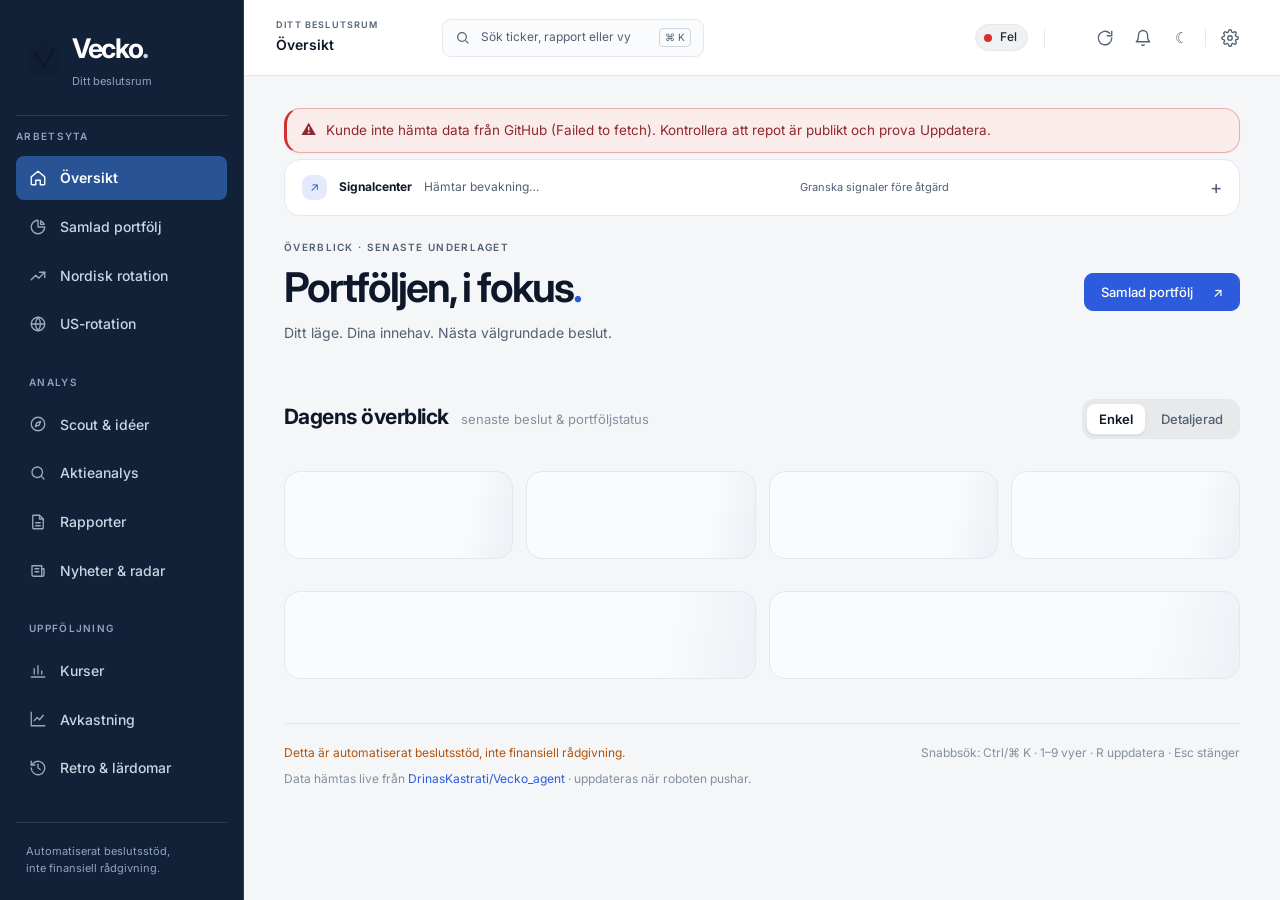
==== commit dd164e8f: "Redesign Vecko workspace with searchable navigation and portfolio interactions Add a light workspace" ====
--- a/index.html
+++ b/index.html
@@ -3,7 +3,7 @@
 <head>
 <meta charset="utf-8" />
 <meta name="viewport" content="width=device-width, initial-scale=1, viewport-fit=cover" />
-<title>Aktie bot</title>
+<title>Vecko · Portfölj & beslutsstöd</title>
 <meta name="theme-color" content="#0E1422" />
 <link rel="manifest" href="manifest.json" />
 <!--
@@ -47,17 +47,23 @@
 <script src="assets/fills.js"></script>
 </head>
 <body>
+<a class="skip-link" href="#mainContent">Hoppa till innehåll</a>
 <div class="shell">
 
   <div class="headwrap">
     <header class="topbar">
       <div class="side-brand">
-        <svg class="logo" viewBox="0 0 32 32" aria-hidden="true"><rect width="32" height="32" rx="7" fill="currentColor" fill-opacity=".08"/><rect x="8" y="11" width="4" height="13" rx="1" fill="#10B981"/><rect x="9" y="6" width="2" height="6" fill="#10B981"/><rect x="9" y="23" width="2" height="4" fill="#10B981"/><rect x="20" y="8" width="4" height="11" rx="1" fill="#EF4444"/><rect x="21" y="5" width="2" height="4" fill="#EF4444"/><rect x="21" y="18" width="2" height="7" fill="#EF4444"/></svg>
+        <svg class="logo" viewBox="0 0 36 36" aria-hidden="true"><rect width="36" height="36" rx="10" fill="currentColor" fill-opacity=".08"/><path d="m9 12 9 14 9-14" fill="none" stroke="currentColor" stroke-width="3" stroke-linecap="round" stroke-linejoin="round"/><circle cx="27" cy="9" r="2" fill="currentColor"/></svg>
         <div>
-          <h1>Aktie bot</h1>
-          <div class="sub">automatiserat beslutsstöd</div>
-        </div>
-      </div>
+          <h1>Vecko<span class="brand-period">.</span></h1>
+          <div class="sub">Ditt beslutsrum</div>
+        </div>
+      </div>
+      <div class="tb-identity"><span class="eyebrow">DITT BESLUTSRUM</span><strong id="currentViewLabel">Översikt</strong></div>
+      <button type="button" id="commandBtn" class="command-trigger" aria-haspopup="dialog" aria-controls="commandModal">
+        <svg viewBox="0 0 24 24" fill="none" stroke="currentColor" stroke-width="1.8" aria-hidden="true"><circle cx="10.5" cy="10.5" r="6.5"/><path d="m16 16 4 4"/></svg>
+        <span>Sök ticker, rapport eller vy</span><kbd>⌘ K</kbd>
+      </button>
       <!-- Zon 1: systemstatus och datans ålder. Id:na skrivs av app.js. -->
       <div class="tb-status">
         <div class="status"><span id="liveDot" class="dot"></span><span id="statusTxt">Startar…</span></div>
@@ -85,32 +91,32 @@
       </div>
     </header>
 
-    <nav class="subnav" role="tablist" aria-label="Huvudmeny">
+    <nav class="subnav" aria-label="Huvudmeny">
       <!-- andra varumärkesplatsen: syns bara när temat lägger menyn som sidopanel -->
       <div class="brand-nav">
-        <svg class="logo" viewBox="0 0 32 32" aria-hidden="true"><rect width="32" height="32" rx="7" fill="currentColor" fill-opacity=".08"/><rect x="8" y="11" width="4" height="13" rx="1" fill="#10B981"/><rect x="9" y="6" width="2" height="6" fill="#10B981"/><rect x="9" y="23" width="2" height="4" fill="#10B981"/><rect x="20" y="8" width="4" height="11" rx="1" fill="#EF4444"/><rect x="21" y="5" width="2" height="4" fill="#EF4444"/><rect x="21" y="18" width="2" height="7" fill="#EF4444"/></svg>
+        <svg class="logo" viewBox="0 0 36 36" aria-hidden="true"><rect width="36" height="36" rx="10" fill="currentColor" fill-opacity=".08"/><path d="m9 12 9 14 9-14" fill="none" stroke="currentColor" stroke-width="3" stroke-linecap="round" stroke-linejoin="round"/><circle cx="27" cy="9" r="2" fill="currentColor"/></svg>
         <div>
-          <h1>Aktie bot</h1>
-          <div class="sub">automatiserat beslutsstöd</div>
+          <h1>Vecko<span class="brand-period">.</span></h1>
+          <div class="sub">Ditt beslutsrum</div>
         </div>
       </div>
 
       <!-- Varje länk: ikon + etikett. data-short är mobilens etikett (base.css).
            data-primary = syns i mobilens botten-bar; övriga ligger bakom "Mer".
            Ordningen styr kortkommandona 1–9 – ändra den inte i onödan. -->
-      <span class="nav-group">Portfölj</span>
-      <a href="#hem" class="active" data-view="hem" data-short="Hem" data-primary><svg class="ico" viewBox="0 0 24 24" fill="none" stroke="currentColor" stroke-width="1.8" stroke-linecap="round" stroke-linejoin="round" aria-hidden="true"><path d="M3 10.5 12 3l9 7.5V20a1 1 0 0 1-1 1h-5v-6h-6v6H4a1 1 0 0 1-1-1z"/></svg><span class="nav-lbl">Hem</span></a>
-      <a href="#total" data-view="total" data-short="Total"><svg class="ico" viewBox="0 0 24 24" fill="none" stroke="currentColor" stroke-width="1.8" stroke-linecap="round" stroke-linejoin="round" aria-hidden="true"><path d="M21 12A9 9 0 1 1 12 3v9z"/><path d="M15.5 3.7A9 9 0 0 1 20.3 8.5h-4.8z"/></svg><span class="nav-lbl">Total</span></a>
+      <span class="nav-group">Arbetsyta</span>
+      <a href="#hem" class="active" data-view="hem" data-short="Hem" data-primary><svg class="ico" viewBox="0 0 24 24" fill="none" stroke="currentColor" stroke-width="1.8" stroke-linecap="round" stroke-linejoin="round" aria-hidden="true"><path d="M3 10.5 12 3l9 7.5V20a1 1 0 0 1-1 1h-5v-6h-6v6H4a1 1 0 0 1-1-1z"/></svg><span class="nav-lbl">Översikt</span></a>
+      <a href="#total" data-view="total" data-short="Total"><svg class="ico" viewBox="0 0 24 24" fill="none" stroke="currentColor" stroke-width="1.8" stroke-linecap="round" stroke-linejoin="round" aria-hidden="true"><path d="M21 12A9 9 0 1 1 12 3v9z"/><path d="M15.5 3.7A9 9 0 0 1 20.3 8.5h-4.8z"/></svg><span class="nav-lbl">Samlad portfölj</span></a>
       <a href="#oversikt" data-view="oversikt" data-short="Nordisk" data-primary><svg class="ico" viewBox="0 0 24 24" fill="none" stroke="currentColor" stroke-width="1.8" stroke-linecap="round" stroke-linejoin="round" aria-hidden="true"><path d="m3 17 6-6 4 4 8-8"/><path d="M14 7h7v7"/></svg><span class="nav-lbl">Nordisk rotation</span></a>
       <a href="#us" data-view="us" data-short="US" data-primary><svg class="ico" viewBox="0 0 24 24" fill="none" stroke="currentColor" stroke-width="1.8" stroke-linecap="round" stroke-linejoin="round" aria-hidden="true"><circle cx="12" cy="12" r="9"/><path d="M3 12h18M12 3a14 14 0 0 1 0 18M12 3a14 14 0 0 0 0 18"/></svg><span class="nav-lbl">US-rotation</span></a>
 
       <span class="nav-group">Analys</span>
-      <a href="#scout" data-view="scout" data-short="USA &amp; Krypto"><svg class="ico" viewBox="0 0 24 24" fill="none" stroke="currentColor" stroke-width="1.8" stroke-linecap="round" stroke-linejoin="round" aria-hidden="true"><circle cx="12" cy="12" r="9"/><path d="m15.5 8.5-2 5-5 2 2-5z"/></svg><span class="nav-lbl">USA &amp; Krypto</span></a>
+      <a href="#scout" data-view="scout" data-short="USA &amp; Krypto"><svg class="ico" viewBox="0 0 24 24" fill="none" stroke="currentColor" stroke-width="1.8" stroke-linecap="round" stroke-linejoin="round" aria-hidden="true"><circle cx="12" cy="12" r="9"/><path d="m15.5 8.5-2 5-5 2 2-5z"/></svg><span class="nav-lbl">Scout &amp; idéer</span></a>
       <a href="#analys" data-view="analys" data-short="Analys"><svg class="ico" viewBox="0 0 24 24" fill="none" stroke="currentColor" stroke-width="1.8" stroke-linecap="round" stroke-linejoin="round" aria-hidden="true"><circle cx="11" cy="11" r="7"/><path d="m20 20-3.5-3.5"/></svg><span class="nav-lbl">Aktieanalys</span></a>
       <a href="#rapporter" data-view="rapporter" data-short="Rapporter" data-primary><svg class="ico" viewBox="0 0 24 24" fill="none" stroke="currentColor" stroke-width="1.8" stroke-linecap="round" stroke-linejoin="round" aria-hidden="true"><path d="M14 3H6a1 1 0 0 0-1 1v16a1 1 0 0 0 1 1h12a1 1 0 0 0 1-1V8z"/><path d="M14 3v5h5M9 13h6M9 17h6"/></svg><span class="nav-lbl">Rapporter</span></a>
       <a href="#nyheter" data-view="nyheter" data-short="Nyheter"><svg class="ico" viewBox="0 0 24 24" fill="none" stroke="currentColor" stroke-width="1.8" stroke-linecap="round" stroke-linejoin="round" aria-hidden="true"><path d="M4 5h13v14H6a2 2 0 0 1-2-2z"/><path d="M17 9h3v8a2 2 0 0 1-2 2M8 9h5M8 13h5"/></svg><span class="nav-lbl">Nyheter &amp; radar</span></a>
 
-      <span class="nav-group">Data &amp; historik</span>
+      <span class="nav-group">Uppföljning</span>
       <a href="#kurser" data-view="kurser" data-short="Kurser"><svg class="ico" viewBox="0 0 24 24" fill="none" stroke="currentColor" stroke-width="1.8" stroke-linecap="round" stroke-linejoin="round" aria-hidden="true"><path d="M3 20h18M7 16V9M12 16V5M17 16v-4"/></svg><span class="nav-lbl">Kurser</span></a>
       <a href="#avkastning" data-view="avkastning" data-short="Avkastning"><svg class="ico" viewBox="0 0 24 24" fill="none" stroke="currentColor" stroke-width="1.8" stroke-linecap="round" stroke-linejoin="round" aria-hidden="true"><path d="M3 3v18h18"/><path d="m7 14 4-4 3 3 5-6"/></svg><span class="nav-lbl">Avkastning</span></a>
       <a href="#retro" data-view="retro" data-short="Retro"><svg class="ico" viewBox="0 0 24 24" fill="none" stroke="currentColor" stroke-width="1.8" stroke-linecap="round" stroke-linejoin="round" aria-hidden="true"><path d="M3 12a9 9 0 1 0 3-6.7L3 8"/><path d="M3 3v5h5M12 7v5l3 2"/></svg><span class="nav-lbl">Retro &amp; lärdomar</span></a>
@@ -128,13 +134,24 @@
     </nav>
   </div>
 
-  <div class="main">
+  <main class="main" id="mainContent" tabindex="-1">
     <div class="wrap">
       <div id="banner"></div>
-      <div id="alerts"></div>
+      <details class="signal-center" id="signalCenter">
+        <summary><span class="signal-mark" aria-hidden="true">↗</span><b>Signalcenter</b><span id="signalCount">Hämtar bevakning…</span><span class="signal-tip">Granska signaler före åtgärd</span></summary>
+        <div id="alerts"></div>
+      </details>
 
       <section class="view active" id="view-hem" data-view="hem">
-        <div class="sec-head"><h2>Hem</h2><span class="hint">dagens läge, innehav &amp; beslut</span>
+        <header class="workspace-intro">
+          <div><p class="eyebrow">ÖVERBLICK · <span id="workspaceDate">SENASTE UNDERLAGET</span></p>
+            <h2>Portföljen, i fokus<span class="title-dot">.</span></h2>
+            <p>Ditt läge. Dina innehav. Nästa välgrundade beslut.</p>
+          </div>
+          <button type="button" class="btn btn--primary" data-goto-view="total" aria-label="Öppna samlad portfölj">Samlad portfölj <span aria-hidden="true">↗</span></button>
+        </header>
+        <div id="marketPulse" class="market-pulse" aria-label="Marknadssnapshot"></div>
+        <div class="sec-head workspace-head"><h2>Dagens överblick</h2><span class="hint">senaste beslut &amp; portföljstatus</span>
           <div class="hemtoggle" role="group" aria-label="Detaljnivå på Hem">
             <button type="button" class="btn" data-hemmode-set="enkel" aria-pressed="true"
               title="Klarspråk: behöver du göra något, hur går det, vad hände i dag">Enkel</button>
@@ -185,11 +202,11 @@
       </section>
 
       <section class="view" id="view-us" data-view="us">
-        <div class="sec-head"><h2>US-rotation</h2><span class="hint">USD · conviction-viktad · egen bok, separat från nordiska</span></div>
+        <div class="sec-head"><h2>US-rotation</h2><span class="hint">USD · egen portfölj · separat från nordiska</span></div>
         <div id="usBody"></div>
         <h3 class="sub">US-rapporter</h3>
         <div class="report-ctrl">
-          <select id="usReportSelect"></select>
+          <select id="usReportSelect" aria-label="Välj US-rapport"></select>
           <a id="usGhLink" class="btn" target="_blank" rel="noopener" href="#">
             <svg viewBox="0 0 24 24" fill="currentColor"><path d="M12 .5A11.5 11.5 0 0 0 .5 12a11.5 11.5 0 0 0 7.86 10.92c.58.1.79-.25.79-.56v-2c-3.2.7-3.88-1.54-3.88-1.54-.53-1.34-1.3-1.7-1.3-1.7-1.06-.72.08-.71.08-.71 1.17.08 1.79 1.2 1.79 1.2 1.04 1.79 2.73 1.27 3.4.97.1-.76.4-1.27.74-1.56-2.56-.29-5.26-1.28-5.26-5.7 0-1.26.45-2.29 1.2-3.1-.12-.29-.52-1.46.11-3.05 0 0 .97-.31 3.18 1.18a11 11 0 0 1 5.8 0c2.2-1.49 3.17-1.18 3.17-1.18.63 1.59.23 2.76.11 3.05.75.81 1.2 1.84 1.2 3.1 0 4.43-2.7 5.4-5.28 5.69.41.36.78 1.06.78 2.14v3.17c0 .31.2.67.8.56A11.5 11.5 0 0 0 23.5 12 11.5 11.5 0 0 0 12 .5Z"/></svg>
             GitHub
@@ -207,11 +224,11 @@
       </section>
 
       <section class="view" id="view-analys" data-view="analys">
-        <div class="sec-head"><h2>Aktieanalys</h2><span class="hint">på begäran · cachas i git</span></div>
+        <div class="sec-head"><h2>Aktieanalys</h2><span class="hint">bolag, scenarier &amp; risker</span></div>
         <p class="lead">Skriv en ticker och tryck Analysera. Finns analysen redan visas den direkt,
           annars öppnas en färdig beställning på GitHub som du skickar med ett klick.</p>
         <div class="an-bar">
-          <input id="analysInput" type="text" placeholder="Ticker, t.ex. NVDA, BTC-USD, VOLV-B.ST" autocomplete="off" spellcheck="false" />
+          <input id="analysInput" aria-label="Ticker att analysera" type="text" placeholder="Ticker, t.ex. NVDA, BTC-USD, VOLV-B.ST" autocomplete="off" spellcheck="false" />
           <button id="analysBtn" class="btn">Analysera</button>
           <button id="cmpBtn" class="btn" title="Jämför två cachade analyser sida vid sida – klicka två i listan">Jämför två</button>
         </div>
@@ -223,8 +240,8 @@
 
       <section class="view" id="view-rapporter" data-view="rapporter">
         <div class="sec-head"><h2>Rapporter</h2><span class="hint">daglig bevakning &amp; veckorapport</span></div>
-        <p class="lead">Robotens egen text för dagen. Välj datum i listan – måndagens rapport är den
-          stora genomgången, övriga dagar är kortare bevakning.</p>
+        <p class="lead">Besluten med hela sammanhanget. Välj en daglig rapport eller veckans stora
+          genomgång, eller sök efter ett bolag i arkivet.</p>
         <!-- Tre grupper: välj rapport · sök · visningsverktyg. -->
         <div class="report-ctrl">
           <div class="rc-group">
@@ -262,7 +279,7 @@
       </section>
 
       <section class="view" id="view-kurser" data-view="kurser">
-        <div class="sec-head"><h2>Kurser</h2><span class="hint">verifierade kurser ur prices.json</span></div>
+        <div class="sec-head"><h2>Kurser</h2><span class="hint">senast tillgängliga kurser · källa och tidsstämpel</span></div>
         <div id="prices"></div>
       </section>
 
@@ -392,10 +409,22 @@
 
       <div class="footer">
         <span class="disclaimer">Detta är automatiserat beslutsstöd, inte finansiell rådgivning.</span>
-        <span class="kbd-hint">Kortkommandon: 1–9 flikar · R uppdatera · Esc stänger</span>
+        <span class="kbd-hint">Snabbsök: Ctrl/⌘ K · 1–9 vyer · R uppdatera · Esc stänger</span>
         <span>Data hämtas live från <a id="repoFoot" target="_blank" rel="noopener" href="#">DrinasKastrati/Vecko_agent</a> · uppdateras när roboten pushar.</span>
       </div>
     </div>
+  </main>
+</div>
+
+<!-- Snabbsök använder redan laddade vyer, tickers och rapportmetadata. -->
+<div id="commandModal" class="command-modal" role="dialog" aria-modal="true" aria-labelledby="commandTitle" hidden>
+  <div class="command-box">
+    <div class="command-head"><div><p class="eyebrow">SNABBSÖK</p><h2 id="commandTitle">Vart vill du gå?</h2></div><button id="commandClose" type="button" class="btn" aria-label="Stäng snabbsök">Esc</button></div>
+    <label class="sr-only" for="commandInput">Sök vy, ticker eller rapport</label>
+    <input id="commandInput" type="search" placeholder="Ett bolag, ett datum, en vy…" autocomplete="off" spellcheck="false" aria-controls="commandResults"/>
+    <div id="commandResultCount" class="sr-only" role="status" aria-live="polite"></div>
+    <div id="commandResults" class="command-results"></div>
+    <div class="command-foot"><span><kbd>↑</kbd><kbd>↓</kbd> välj</span><span><kbd>Enter</kbd> öppna</span><span>Ingen beställning skickas av snabbsök.</span></div>
   </div>
 </div>
 
--- a/assets/themes/base.css
+++ b/assets/themes/base.css
@@ -1141,3 +1141,120 @@
   .sec-head .hint{display:none}
   .subnav a::after,.nav-more::after{font-size:10px}
 }
+
+/* ---- Arbetsyta, marknadssnapshot och snabbsök (alla teman) ---- */
+.sr-only{position:absolute;width:1px;height:1px;padding:0;margin:-1px;overflow:hidden;clip:rect(0,0,0,0);white-space:nowrap;border:0}
+.skip-link{position:fixed;top:8px;left:8px;z-index:300;transform:translateY(-160%);padding:12px 18px;background:var(--bg-surface);color:var(--text);border:2px solid var(--accent-primary);border-radius:var(--r)}
+.skip-link:focus{transform:none}
+button:focus-visible,a:focus-visible,summary:focus-visible,input:focus-visible,select:focus-visible{outline:2px solid var(--accent-primary);outline-offset:3px}
+.eyebrow{font-size:10px;font-weight:600;letter-spacing:.13em;color:var(--text-muted);margin:0 0 10px;line-height:1.4}
+.tb-identity{display:flex;flex-direction:column;gap:3px}
+.tb-identity .eyebrow{margin:0;font-size:9px}
+.tb-identity strong{font-size:14px;font-weight:600}
+.command-trigger{display:flex;align-items:center;gap:10px;min-height:38px;min-width:0;padding:8px 12px;border:1px solid var(--border);border-radius:var(--r);background:var(--panel2);color:var(--text-muted);font:inherit;font-size:12px;cursor:pointer;margin:0 22px}
+.command-trigger:hover{border-color:var(--accent-primary);color:var(--text)}
+.command-trigger svg{width:16px;height:16px;flex:none}
+.command-trigger span{white-space:nowrap}
+.command-trigger kbd{margin-left:18px;font-family:var(--sans);font-size:10px;border:1px solid var(--border2);padding:1px 5px;border-radius:4px}
+.workspace-intro{display:flex;align-items:center;justify-content:space-between;gap:20px;margin:16px 0 25px}
+.workspace-intro h2{font-family:var(--display);font-size:32px;line-height:1.2;letter-spacing:-.03em;margin:0;color:var(--text)}
+.workspace-intro p:not(.eyebrow){color:var(--text-muted);margin:11px 0 0;font-size:14px}
+.btn.btn--primary{color:var(--on-accent);background:var(--accent-primary);border-color:var(--accent-primary);box-shadow:none;padding:10px 16px;gap:20px;white-space:nowrap}
+.btn.btn--primary:hover{filter:brightness(1.06)}
+.market-pulse{display:grid;grid-template-columns:repeat(4,minmax(0,1fr));gap:var(--gap);margin:0 0 30px}
+.pulse-item{display:grid;grid-template-columns:1fr auto;gap:7px;padding:17px 18px;background:var(--bg-surface);border:1px solid var(--border);border-radius:var(--r2);color:var(--text);text-align:left;font:inherit;min-width:0;cursor:pointer;box-shadow:var(--shadow-sm)}
+.pulse-item:hover{border-color:var(--accent-primary)}
+.pulse-name{font-size:12px;font-weight:600}
+.pulse-value{font-size:18px;font-family:var(--mono);font-weight:500;grid-column:1;letter-spacing:-.025em}
+.pulse-change{grid-row:2;grid-column:2;font-size:12px;font-family:var(--mono);align-self:center}
+.pulse-change.pos,.sv-holding-value .sv-since.pos{color:var(--green)}
+.pulse-change.neg,.sv-holding-value .sv-since.neg{color:var(--red)}
+.pulse-time{grid-column:1/-1;font-size:10px;color:var(--text-muted)}
+.pulse-currency{font-size:10px;color:var(--text-muted);font-weight:400;margin-left:5px}
+.signal-center{margin:0 0 24px;border:1px solid var(--border);border-radius:var(--r2);background:var(--bg-surface)}
+.signal-center>summary{cursor:pointer;display:flex;align-items:center;gap:12px;padding:13px 17px;list-style:none;font-size:12px}
+.signal-center>summary::-webkit-details-marker{display:none}
+.signal-center>summary::after{content:"+";margin-left:auto;font-size:19px;color:var(--text-muted)}
+.signal-center[open]>summary::after{content:"−"}
+.signal-mark{width:25px;height:25px;display:inline-flex;align-items:center;justify-content:center;border-radius:var(--r);color:var(--accent-primary);background:var(--accent-soft)}
+#signalCount{color:var(--text-muted)}
+.signal-center[data-active="true"] #signalCount{color:var(--amber);font-weight:600}
+.signal-center[data-active="true"] .signal-mark{color:var(--amber);background:var(--amber-soft)}
+.signal-tip{color:var(--text-muted);margin-left:auto;font-size:11px}
+.signal-center #alerts .al-wrap{border:none;margin:0;box-shadow:none;border-radius:0 0 var(--r2) var(--r2)}
+.sv-verdict--warn{border-left-color:var(--amber);background:color-mix(in srgb,var(--amber) 4%,var(--bg-surface))}
+.sv-own-head{display:flex;align-items:center;justify-content:space-between;gap:14px;margin-bottom:12px;flex-wrap:wrap}
+.sv-own-head h3{margin:0}
+.sv-own-filters{display:flex;gap:3px;align-items:center;background:var(--panel2);border-radius:var(--r);padding:3px}
+.sv-own-filters button{font:inherit;font-size:10px;border:none;border-radius:var(--r);background:transparent;color:var(--text-muted);padding:5px 7px;cursor:pointer}
+.sv-own-filters button[aria-pressed="true"]{background:var(--bg-surface);color:var(--text);box-shadow:var(--shadow-sm)}
+.sv-own li{padding:0;border-bottom:1px solid var(--border)}
+.sv-own li:last-child{border-bottom:none}
+.sv-own li::before{display:none}
+.sv-own li[hidden]{display:none}
+.sv-holding{display:grid;grid-template-columns:34px minmax(0,1fr) auto;gap:12px;align-items:center;width:100%;padding:13px 0;border:none;background:transparent;color:var(--text);font:inherit;text-align:left;cursor:pointer}
+.sv-holding:hover .sv-holding-name{color:var(--accent-primary)}
+.sv-monogram{width:34px;height:34px;display:flex;align-items:center;justify-content:center;border-radius:var(--r);background:var(--panel3);color:var(--text-muted);font-size:12px;font-weight:600}
+.sv-holding-name{font-size:13px;font-weight:600;display:block}
+.sv-holding-meta{display:block;color:var(--text-muted);font-family:var(--mono);font-size:10px;margin-top:3px}
+.sv-holding-value{text-align:right}
+.sv-holding-value strong{display:block;font-family:var(--mono);font-size:12px;font-weight:500}
+.sv-holding-value .sv-since{font-size:11px;display:block;margin-top:3px}
+.sv-holding-spark{display:none}
+.sv-own-empty{font-size:12px;color:var(--text-muted);padding:12px 0}
+.sv-card .card-link{display:inline-flex;gap:9px;align-items:center;margin-top:18px;border:none;background:transparent;padding:0;color:var(--accent-primary);font:inherit;font-size:12px;cursor:pointer}
+.sv-shortcuts{display:grid;grid-template-columns:repeat(3,minmax(0,1fr));gap:var(--gap);grid-column:1/-1}
+.sv-shortcut{background:var(--bg-surface);border:1px solid var(--border);border-radius:var(--r2);padding:18px 20px;display:flex;align-items:center;justify-content:space-between;text-align:left;color:var(--text);cursor:pointer;font:inherit;gap:12px}
+.sv-shortcut:hover{border-color:var(--accent-primary)}
+.sv-shortcut .eyebrow{margin-bottom:6px;font-size:9px}
+.sv-shortcut strong{font-size:12px;display:block;font-weight:600}
+.sv-shortcut>span:last-child{font-size:18px;color:var(--accent-primary)}
+.command-modal[hidden]{display:none}
+.command-modal{position:fixed;inset:0;z-index:200;background:var(--modal-bg);backdrop-filter:blur(6px);display:flex;justify-content:center;align-items:flex-start;padding:13vh 20px 25px}
+.command-box{width:min(620px,100%);max-height:80vh;overflow:auto;background:var(--bg-surface);border:1px solid var(--border2);border-radius:var(--r2);box-shadow:var(--shadow);padding:24px}
+.command-head{display:flex;align-items:center;justify-content:space-between;gap:15px;margin-bottom:20px}
+.command-head h2{margin:0;font-size:23px;letter-spacing:-.025em}
+.command-head .eyebrow{margin:0 0 6px}
+#commandInput{width:100%;min-height:47px;font:inherit;font-size:16px;border:1px solid var(--border2);border-radius:var(--r);background:var(--input-bg);color:var(--text);padding:11px 14px}
+.command-results{margin-top:13px;display:grid;gap:4px}
+.command-result{width:100%;display:flex;align-items:center;gap:12px;padding:11px 12px;border:1px solid transparent;border-radius:var(--r);background:transparent;color:var(--text);text-align:left;font:inherit;cursor:pointer;min-width:0}
+.command-result.active,.command-result:hover{background:var(--accent-soft);border-color:var(--accent-line)}
+.command-kind{width:33px;height:33px;flex:none;display:flex;align-items:center;justify-content:center;background:var(--panel3);border-radius:var(--r);font-size:11px;font-weight:600;color:var(--text-muted)}
+.command-result strong{font-size:13px;display:block;font-weight:600}
+.command-result small{font-size:11px;color:var(--text-muted);display:block;margin-top:3px;overflow:hidden;text-overflow:ellipsis;white-space:nowrap}
+.command-result>span:nth-child(2){min-width:0;flex:1}
+.command-arrow{color:var(--text-muted);font-size:14px}
+.command-foot{display:flex;gap:14px;flex-wrap:wrap;font-size:10px;color:var(--text-muted);border-top:1px solid var(--border);margin-top:15px;padding-top:14px}
+.command-foot kbd{font-family:var(--mono);border:1px solid var(--border2);border-radius:3px;padding:1px 4px;margin-right:3px}
+@media(min-width:1250px){.sv-holding{grid-template-columns:34px minmax(0,1fr) 76px auto}.sv-holding-spark{display:block}.sv-holding-spark .spark{width:76px;height:28px}}
+@media(max-width:1100px){.command-trigger span{max-width:170px;overflow:hidden;text-overflow:ellipsis}.tb-identity .eyebrow{display:none}}
+@media(max-width:860px){
+  .command-trigger{width:36px;height:36px;min-height:36px;padding:9px;margin:0;border-color:transparent;background:transparent}
+  .command-trigger span,.command-trigger kbd{display:none}
+  .topbar{gap:8px}
+  .topbar .side-brand{margin-right:auto}
+  .tb-status{display:none}
+  .workspace-intro{margin-top:8px;align-items:flex-start;gap:14px}
+  .workspace-intro .btn--primary{font-size:0;padding:8px 10px;min-height:36px;gap:0}
+  .workspace-intro .btn--primary span{font-size:19px}
+  .workspace-intro .btn--primary::before{content:"Portfölj";font-size:11px;margin-right:8px}
+  .market-pulse{grid-template-columns:repeat(2,minmax(0,1fr));gap:10px;margin-bottom:24px}
+  .pulse-item{padding:13px 14px;gap:6px}
+  .pulse-value{font-size:16px}
+  .pulse-name{font-size:11px}
+  .pulse-time{font-size:9px}
+  .signal-tip{display:none}
+  .signal-center>summary{padding:10px 13px;gap:9px}
+  .workspace-head{align-items:flex-start;gap:10px}
+  .workspace-head .hint{display:none}
+  .sv-shortcuts{grid-template-columns:minmax(0,1fr)}
+  .sv-shortcut{padding:16px 18px}
+  .sv-own-head{gap:10px}
+  .sv-holding{gap:9px;grid-template-columns:30px minmax(0,1fr) auto}
+  .sv-monogram{width:30px;height:30px}
+  .command-modal{padding:8vh 12px 20px}
+  .command-box{padding:18px;max-height:85vh}
+  .command-trigger:focus-visible{outline-offset:0}
+  .tb-actions{gap:2px}
+}
+@media(prefers-reduced-motion:reduce){.command-modal{backdrop-filter:none}}
--- a/assets/themes/deck.css
+++ b/assets/themes/deck.css
@@ -21,7 +21,7 @@
   --prose:var(--sans);
 
   /* geometri */
-  --r:8px; --r2:12px; --sidew:248px; --topbar-h:60px;
+  --r:9px; --r2:16px; --sidew:244px; --topbar-h:76px;
   --maxw:1480px;
   --wrap-pad:32px 40px 64px;
   --topbar-pad:0 32px;
@@ -89,12 +89,12 @@
 
 /* ---------------------------- MÖRKT -------------------------------------- */
 :root[data-mode="dark"]{
-  --bg-main:#0E1422; --bg-surface:#161E2F; --panel2:#131B2B; --panel3:#1D2739;
-  --text-main:#E6EBF3; --text-muted:#98A3B6; --faint:#6B778B;
+  --bg-main:#0C1521; --bg-surface:#152130; --panel2:#131B2B; --panel3:#1D2739;
+  --text-main:#E6EBF3; --text-muted:#A5B3C5; --faint:#6B778B;
   --border-color:#232D41; --border2:#2F3B52;
   --accent-primary:#7C95FF; --trade-up:#3CC98E; --trade-down:#F06B6F;
   --amber:#F0B44C; --purple:#A897FF;
-  --page-bg:#0E1422;
+  --page-bg:#0C1521;
   --head-bg:rgba(14,20,34,.86);
   --nav-mobile-bg:rgba(17,24,39,.97);
   --nav-active-bg:color-mix(in srgb,var(--accent-primary) 13%,transparent);
@@ -104,6 +104,12 @@
   --modal-bg:rgba(6,10,20,.72);
   --strong:#FFFFFF;
   --on-accent:#0B1020;
+  --side-bg:#102033;
+  --side-fg:#CBD5E3;
+  --side-muted:#8FA2BB;
+  --side-active:#23456D;
+  --side-heading:#FFFFFF;
+  --side-line:#283A50;
   --shadow:0 12px 40px rgba(0,0,0,.45);
   --shadow-sm:0 1px 2px rgba(0,0,0,.22);
   --shadow-hover:0 4px 16px rgba(0,0,0,.28);
@@ -116,12 +122,12 @@
 
 /* ---------------------------- LJUST -------------------------------------- */
 :root[data-mode="light"]{
-  --bg-main:#F4F6FA; --bg-surface:#FFFFFF; --panel2:#FAFBFD; --panel3:#EEF1F6;
+  --bg-main:#F5F6F8; --bg-surface:#FFFFFF; --panel2:#FAFBFD; --panel3:#EEF1F6;
   --text-main:#0F172A; --text-muted:#526073; --faint:#8490A1;
   --border-color:#E3E8EF; --border2:#CDD5E0;
-  --accent-primary:#4F5BD5; --trade-up:#0A8A5C; --trade-down:#D62F2F;
+  --accent-primary:#2D5BDE; --trade-up:#0A8A5C; --trade-down:#D62F2F;
   --amber:#B45309; --purple:#6E48D6;
-  --page-bg:#F4F6FA;
+  --page-bg:#F5F6F8;
   --head-bg:rgba(244,246,250,.88);
   --nav-mobile-bg:rgba(255,255,255,.97);
   --nav-active-bg:color-mix(in srgb,var(--accent-primary) 10%,transparent);
@@ -131,6 +137,12 @@
   --modal-bg:rgba(15,23,42,.4);
   --strong:#020617;
   --on-accent:#FFFFFF;
+  --side-bg:#112137;
+  --side-fg:#CBD5E3;
+  --side-muted:#91A4BE;
+  --side-active:#285394;
+  --side-heading:#FFFFFF;
+  --side-line:#2B3B51;
   --shadow:0 4px 12px rgba(15,23,42,.06), 0 18px 40px rgba(15,23,42,.08);
   --shadow-sm:0 1px 2px rgba(15,23,42,.04);
   --shadow-hover:0 2px 10px rgba(15,23,42,.07);
@@ -203,3 +215,52 @@
 @media(max-width:860px){
   :root{--kpi-size:28px; --sec-size:24px; --report-pad:8px 18px 22px; --rh1:23px; --rh2:18px}
 }
+
+/* Vecko arbetsyta: sidomenyn hålls mörk i båda lägena. */
+@media(min-width:861px){
+  .subnav{background:var(--side-bg);border-right-color:var(--side-line);padding:28px 16px 22px}
+  .subnav a{color:var(--side-fg);padding:11px 13px;gap:13px;margin:2px 0}
+  .subnav a:hover{color:var(--side-heading);background:var(--side-active)}
+  .subnav a.active{background:var(--side-active);color:var(--side-heading);box-shadow:none}
+  .subnav a.active .ico{color:var(--side-heading)}
+  .nav-group{color:var(--side-muted);font-size:10px;letter-spacing:.13em;padding:26px 13px 9px}
+  .brand-nav{border-color:var(--side-line);padding:0 10px 25px;margin-bottom:6px}
+  .brand-nav h1{color:var(--side-heading);font-size:27px;letter-spacing:-.05em}
+  .brand-nav .logo{width:35px;height:35px}
+  .brand-nav .sub{color:var(--side-muted);font-size:11px;margin-top:3px}
+  .side-foot{color:var(--side-muted);border-color:var(--side-line);padding-top:20px;font-size:11px}
+  .topbar{background:var(--bg-surface);backdrop-filter:none}
+  .tb-status{margin-left:auto}
+  .topbar>.spacer{display:none}
+  .tb-identity{min-width:130px}
+}
+.workspace-intro h2{font-size:clamp(28px,3.2vw,43px);font-weight:650;letter-spacing:-.05em;line-height:1.14}
+.workspace-intro p:not(.eyebrow){font-size:14px}
+.workspace-head h2{font-size:21px}
+.brand-period,.title-dot{color:var(--accent-primary)}
+.brand-nav .brand-period{color:var(--side-fg)}
+.sv{max-width:none;grid-template-columns:minmax(230px,.8fr) minmax(0,1.45fr)}
+.sv-card--how{padding:25px}
+.sv-card--own{padding:23px 25px}
+.sv-big{font-size:46px;letter-spacing:-.06em;font-weight:500;line-height:1.2;margin:18px 0 14px}
+.sv-card--how h3{font-size:14px;color:var(--text-muted);font-weight:500}
+.sv-verdict{padding:25px 28px;border-left-width:3px;box-shadow:none}
+.sv-a{font-size:25px;font-weight:600;letter-spacing:-.035em}
+.sv-verdict--ok{background:var(--bg-surface)}
+.sv-card--today{padding:23px 25px}
+.sv-books{margin-top:22px;padding-top:15px;border-top:1px solid var(--border);gap:12px}
+.sv-books li{display:flex;justify-content:space-between;gap:12px}
+.report{box-shadow:var(--shadow-sm);border:1px solid var(--border);border-radius:var(--r2)}
+.kpi{border-radius:var(--r2);box-shadow:var(--shadow-sm)}
+.tbl{border-radius:var(--r2)}
+.view>.sec-head:not(.workspace-head){padding:10px 0 16px;margin-bottom:20px}
+.view>.sec-head:not(.workspace-head) .hint{display:block;flex-basis:100%;order:3;margin-top:4px}
+@media(max-width:1100px){.tb-status #updated{display:none}.tb-identity{min-width:100px}.command-trigger{max-width:280px}}
+@media(max-width:860px){
+  .tb-identity{display:none}
+  .workspace-intro h2{font-size:31px}
+  .sv{grid-template-columns:minmax(0,1fr)}
+  .sv-card--own,.sv-card--how{padding:20px}
+  .sv-big{font-size:40px}
+  .workspace-head h2{font-size:19px}
+}
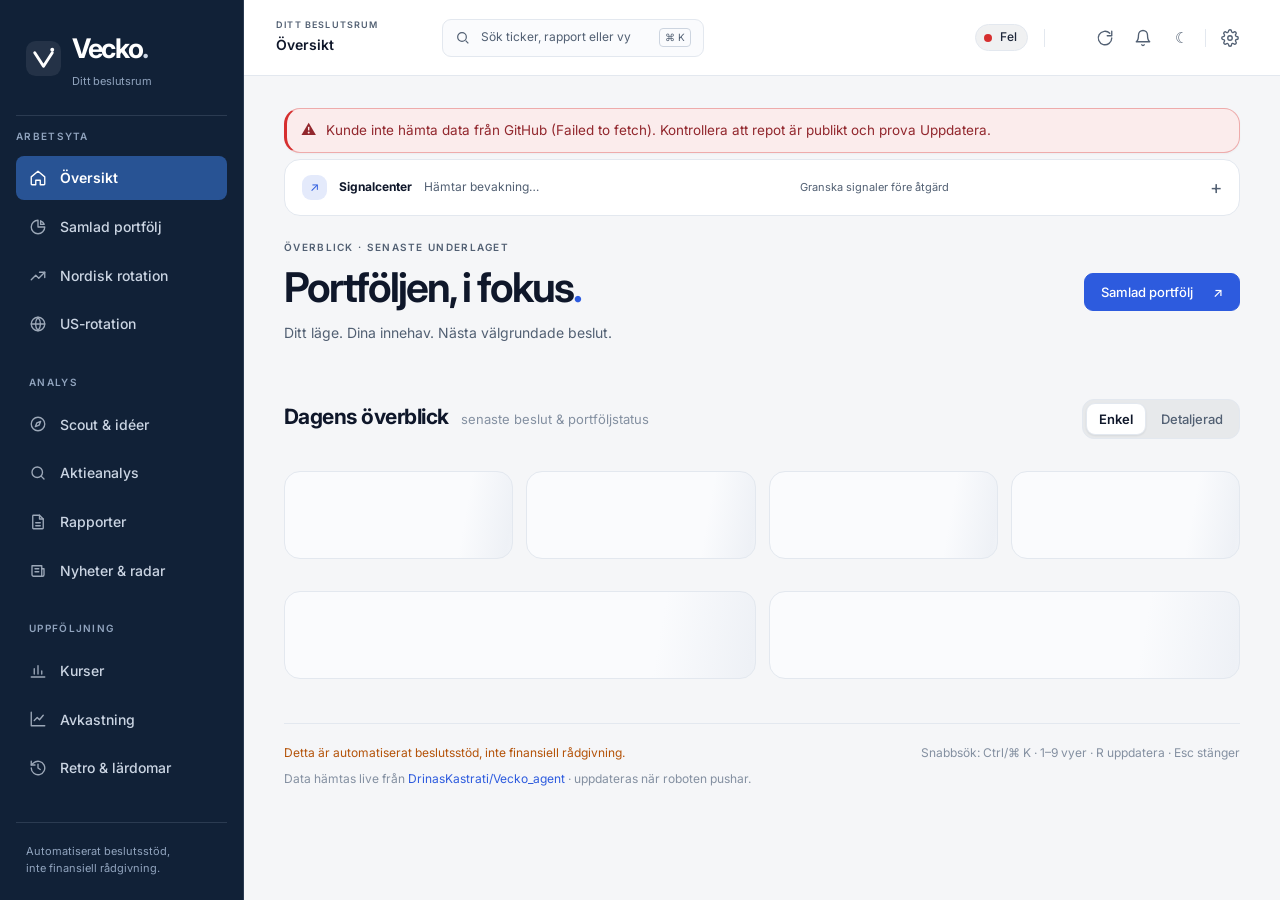
==== commit fb1b0cd1: "Polish allocation reading and clarify weekend rotation status Keep allocation rationale accessible b" ====
--- a/index.html
+++ b/index.html
@@ -60,7 +60,7 @@
         </div>
       </div>
       <div class="tb-identity"><span class="eyebrow">DITT BESLUTSRUM</span><strong id="currentViewLabel">Översikt</strong></div>
-      <button type="button" id="commandBtn" class="command-trigger" aria-haspopup="dialog" aria-controls="commandModal">
+      <button type="button" id="commandBtn" class="command-trigger" aria-label="Sök ticker, rapport eller vy" aria-haspopup="dialog" aria-controls="commandModal">
         <svg viewBox="0 0 24 24" fill="none" stroke="currentColor" stroke-width="1.8" aria-hidden="true"><circle cx="10.5" cy="10.5" r="6.5"/><path d="m16 16 4 4"/></svg>
         <span>Sök ticker, rapport eller vy</span><kbd>⌘ K</kbd>
       </button>
@@ -179,7 +179,7 @@
       </section>
 
       <section class="view" id="view-total" data-view="total">
-        <div class="sec-head"><h2>Total</h2><span class="hint">båda böckerna · blended avkastning &amp; allokering</span></div>
+        <div class="sec-head"><h2>Samlad portfölj</h2><span class="hint">Norden &amp; USA · kapitalviktad utveckling och allokering</span></div>
         <p class="lead">Alla öppna positioner i båda portföljerna på ett ställe, med hur mycket av
           kapitalet som ligger i var och en.</p>
         <div id="totalBody"></div>
@@ -389,7 +389,7 @@
         <div id="lessonsBody"></div>
         <h3 class="sub">Retro-rapporter</h3>
         <div class="report-ctrl">
-          <select id="retroSelect"></select>
+          <select id="retroSelect" aria-label="Välj retro-rapport"></select>
           <a id="retroGhLink" class="btn" target="_blank" rel="noopener" href="#">
             <svg viewBox="0 0 24 24" fill="currentColor"><path d="M12 .5A11.5 11.5 0 0 0 .5 12a11.5 11.5 0 0 0 7.86 10.92c.58.1.79-.25.79-.56v-2c-3.2.7-3.88-1.54-3.88-1.54-.53-1.34-1.3-1.7-1.3-1.7-1.06-.72.08-.71.08-.71 1.17.08 1.79 1.2 1.79 1.2 1.04 1.79 2.73 1.27 3.4.97.1-.76.4-1.27.74-1.56-2.56-.29-5.26-1.28-5.26-5.7 0-1.26.45-2.29 1.2-3.1-.12-.29-.52-1.46.11-3.05 0 0 .97-.31 3.18 1.18a11 11 0 0 1 5.8 0c2.2-1.49 3.17-1.18 3.17-1.18.63 1.59.23 2.76.11 3.05.75.81 1.2 1.84 1.2 3.1 0 4.43-2.7 5.4-5.28 5.69.41.36.78 1.06.78 2.14v3.17c0 .31.2.67.8.56A11.5 11.5 0 0 0 23.5 12 11.5 11.5 0 0 0 12 .5Z"/></svg>
             GitHub
--- a/assets/themes/base.css
+++ b/assets/themes/base.css
@@ -1183,6 +1183,9 @@
 .signal-tip{color:var(--text-muted);margin-left:auto;font-size:11px}
 .signal-center #alerts .al-wrap{border:none;margin:0;box-shadow:none;border-radius:0 0 var(--r2) var(--r2)}
 .sv-verdict--warn{border-left-color:var(--amber);background:color-mix(in srgb,var(--amber) 4%,var(--bg-surface))}
+.alloc-reason{border:1px solid var(--border);border-radius:var(--r);margin:12px 0 22px;background:var(--bg-surface)}
+.alloc-reason>summary{padding:12px 16px;cursor:pointer;font-size:12px;color:var(--text-muted)}
+.alloc-reason .alloc-meta{padding:0 20px 18px;max-width:850px;font-size:13px;line-height:1.75}
 .sv-own-head{display:flex;align-items:center;justify-content:space-between;gap:14px;margin-bottom:12px;flex-wrap:wrap}
 .sv-own-head h3{margin:0}
 .sv-own-filters{display:flex;gap:3px;align-items:center;background:var(--panel2);border-radius:var(--r);padding:3px}
--- a/assets/themes/deck.css
+++ b/assets/themes/deck.css
@@ -226,7 +226,7 @@
   .nav-group{color:var(--side-muted);font-size:10px;letter-spacing:.13em;padding:26px 13px 9px}
   .brand-nav{border-color:var(--side-line);padding:0 10px 25px;margin-bottom:6px}
   .brand-nav h1{color:var(--side-heading);font-size:27px;letter-spacing:-.05em}
-  .brand-nav .logo{width:35px;height:35px}
+  .brand-nav .logo{width:35px;height:35px;color:var(--side-heading)}
   .brand-nav .sub{color:var(--side-muted);font-size:11px;margin-top:3px}
   .side-foot{color:var(--side-muted);border-color:var(--side-line);padding-top:20px;font-size:11px}
   .topbar{background:var(--bg-surface);backdrop-filter:none}
